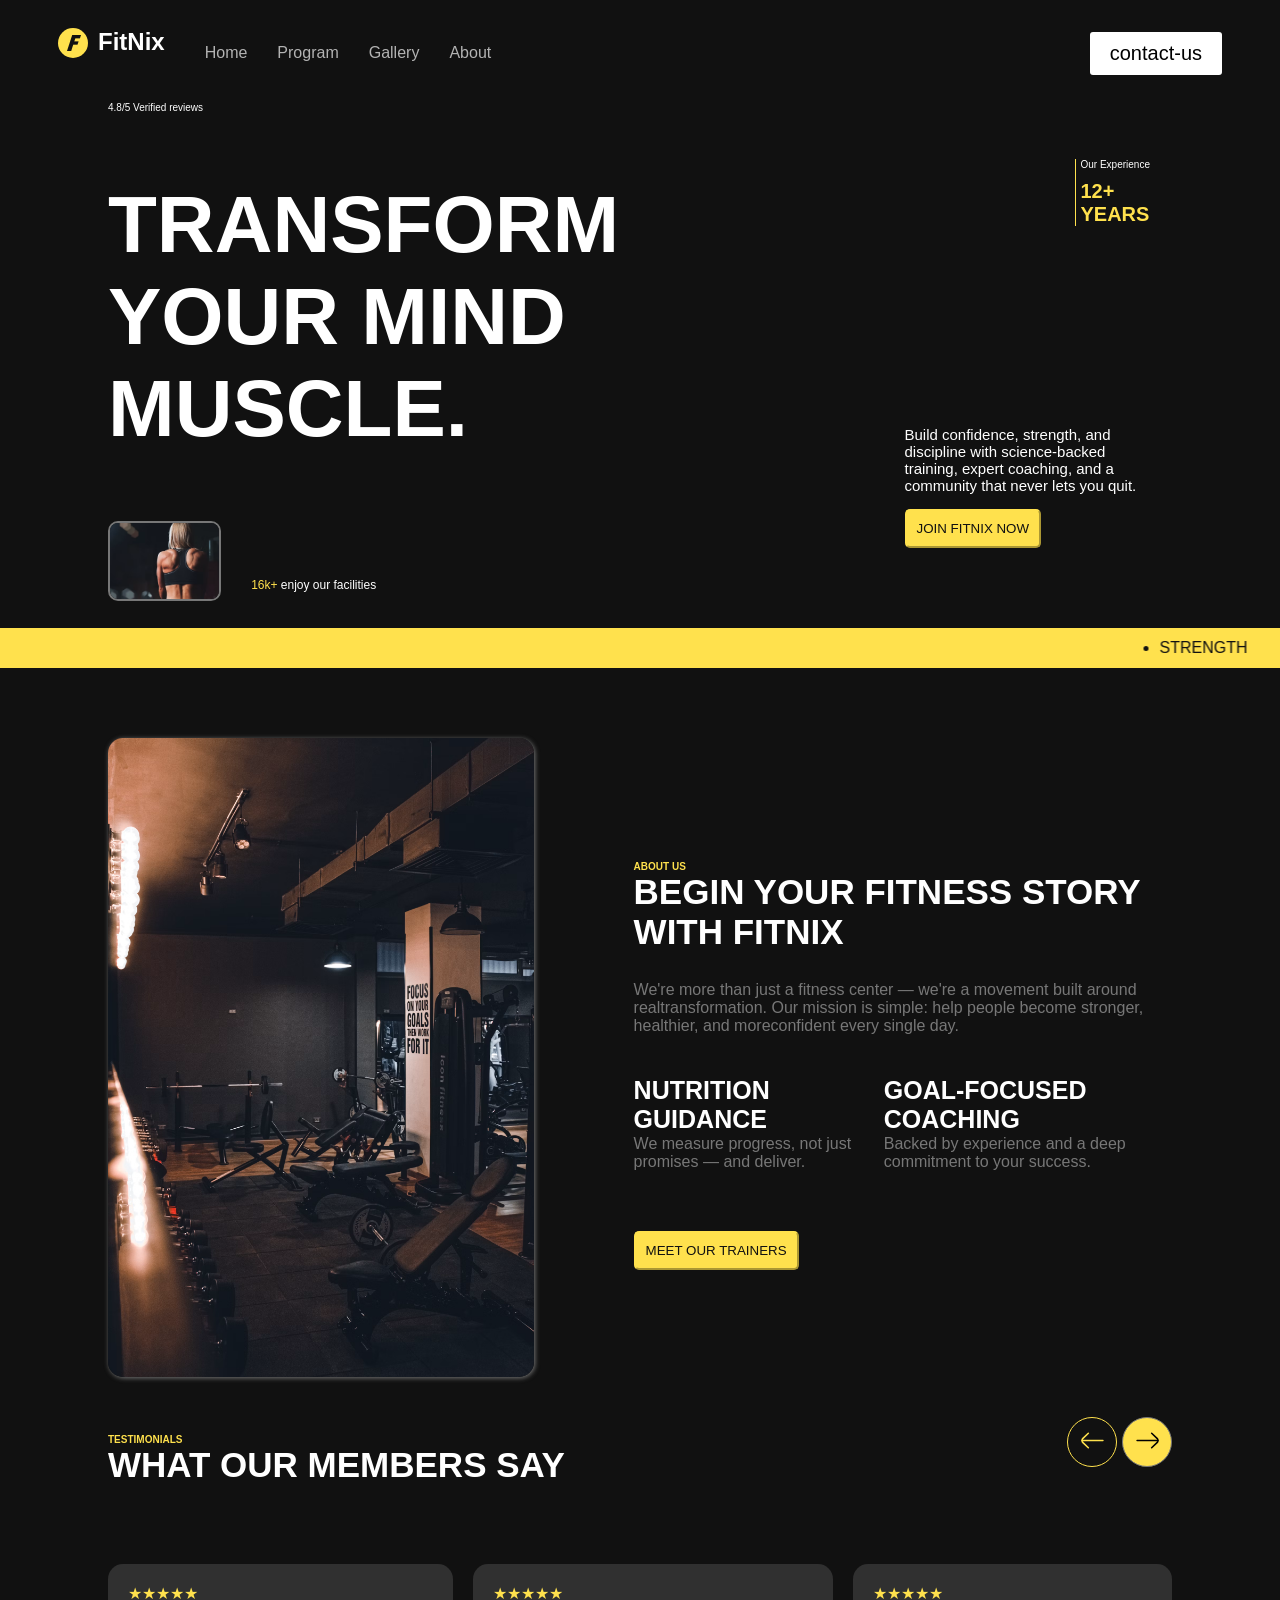
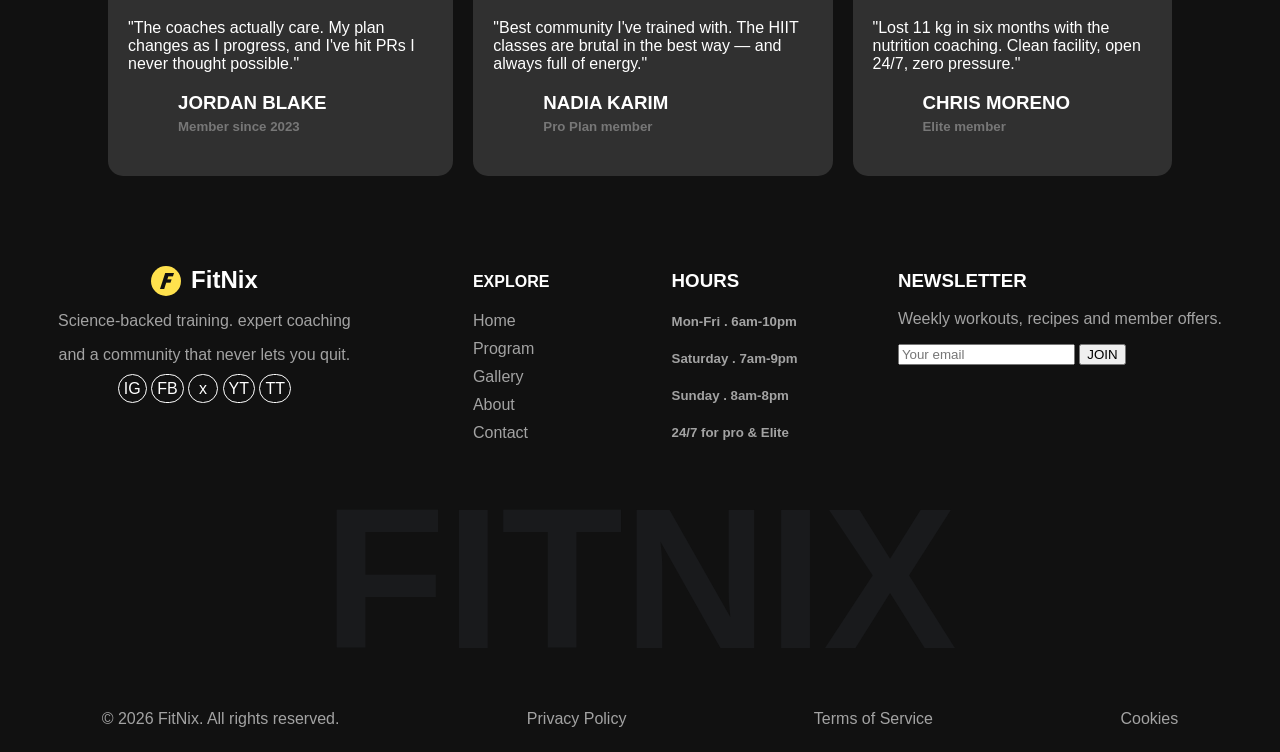
==== index.html @ e03286a1 "footer css" ====
<!DOCTYPE html>
<html lang="en">

<head>
    <meta charset="UTF-8">
    <meta name="viewport" content="width=device-width, initial-scale=1.0">
    <title>Document</title>
    <link rel="stylesheet" href="style.css">
</head>

<body>
    <header class="Header">
        <div class="Menulogo">
            <div class="logo-div">
                <a href="/" class="logo">
                    <img src="logo_FitNix.png" id="Menu-icone" style="width:30px;height:30px;">
                    FitNix</a>
            </div>
            <ul class="Menu">
                <li><a href="/">Home</a></li>
                <li><a href="/programmes.html">Program</a></li>
                <li><a href="/gallerie.html">Gallery</a></li>
                <li><a href="/about.html">About</a></li>
            </ul>
        </div>
        <details>
            <summary>
                <img src="Images/menu-icon.svg" alt="Menu" class="menu-icon">
            </summary>
            <ul class="Menu2">
                <li><a href="/">Home</a></li>
                <li><a href="/programmes.html">Program</a></li>
                <li><a href="/gallerie.html">Gallery</a></li>
                <li><a href="/about.html">About</a></li>
            </ul>

        </details>
        <button class="contact-button">contact-us</button>
    </header>

    <main>
        <section class="Accueil">
            <div class="title_div">
                <p class="rating">​4.8/5 Verified reviews</p>
                <span class="BigTitle">
                    <h1>TRANSFORM YOUR MIND MUSCLE.</h1>
                </span>

                <div class="image-hero">
                    <img src="/Images/photo-1434682881908-b43d0467b798.avif" alt="">
                    <p class="16k"><span>16k+</span> enjoy our facilities</p>
                </div>
            </div>
            <div class="paragraph-div">
                <div class="experiance">
                    <p>Our Experience</p>
                    <h3>12+ YEARS</h3>
                </div>
                <div class="join">

                    <p>Build confidence, strength, and discipline with science-backed training, expert coaching, and
                        a
                        community that never lets you quit.
                    </p>
                    <div class="btn-join">
                        <button>JOIN FITNIX NOW</button>
                    </div>
                </div>
            </div>
        </section>
        <section class="lignejaune">
            <div class="line">
                <marquee direction="left" scrollamount="10">
                    <ul>
                        <li><span>STRENGTH</span></li>
                        <li><span>CARDIO</span></li>
                        <li><span>HIIT</span></li>
                        <li><span>BOXING</span></li>
                        <li><span>MOBILITY</span></li>
                        <li><span>NUTRITION</span></li>
                        <li><span>COACHING</span></li>
                        <li><span>COMMUNITY</span></li>
                        <li><span>STRENGTH</span></li>
                        <li><span>CARDIO</span></li>
                        <li><span>HIIT</span></li>
                        <li><span>BOXING</span></li>
                        <li><span>MOBILITY</span></li>
                        <li><span>NUTRITION</span></li>
                        <li><span>COACHING</span></li>
                        <li><span>COMMUNITY</span></li>
                    </ul>
                </marquee>
            </div>
        </section>
        <section class="adoutsection">
            <img src="Images/photo-1637430308606-86576d8fef3c (1).avif" alt="AdoutImg">
            <div class="part-description">
                <div class="adoutTitle">
                    <h5>ABOUT US</h5>
                    <h2>BEGIN YOUR FITNESS STORY WITH FITNIX</h2>
                    <p>We're more than just a fitness center — we're a movement built around realtransformation. Our
                        mission
                        is
                        simple: help people become stronger, healthier, and moreconfident every single day.</p>
                </div>
                <div class="adoutOption">
                    <div class="NUTRITION">
                        <h3>NUTRITION GUIDANCE</h3>
                        <p>We measure progress, not just promises — and deliver.</p>
                    </div>
                    <div class="GOAL-FOCUSED">
                        <h3>GOAL-FOCUSED COACHING</h3>
                        <p>Backed by experience and a deep commitment to your success.</p>
                    </div>
                </div>
                <div class="btn-description">
                    <button>MEET OUR TRAINERS</button>
                </div>
            </div>
        </section>
        <section class="testimonials">
            <div class="testimonialshead">
                <div class="tewt-testimonialshead">
                    <h5>TESTIMONIALS</h5>
                    <h2>WHAT OUR MEMBERS SAY</h2>
                </div>
                <div class="btn-testimonialshead">
                    <button class="left">
                        <svg width="64px" height="64px" viewBox="0 0 24 24" fill="none"
                            xmlns="http://www.w3.org/2000/svg" transform="rotate(0)matrix(-1, 0, 0, 1, 0, 0)"
                            stroke="#FFE14D">
                            <g id="SVGRepo_bgCarrier" stroke-width="0"></g>
                            <g id="SVGRepo_tracerCarrier" stroke-linecap="round" stroke-linejoin="round"></g>
                            <g id="SVGRepo_iconCarrier">
                                <path d="M2 12.0701H22" stroke="#FFE14D" stroke-width="1.5" stroke-linecap="round"
                                    stroke-linejoin="round"></path>
                                <path
                                    d="M16 5L21.16 10C21.4324 10.2571 21.6494 10.567 21.7977 10.9109C21.946 11.2548 22.0226 11.6255 22.0226 12C22.0226 12.3745 21.946 12.7452 21.7977 13.0891C21.6494 13.433 21.4324 13.7429 21.16 14L16 19"
                                    stroke="#FFE14D" stroke-width="1.5" stroke-linecap="round" stroke-linejoin="round">
                                </path>
                            </g>
                        </svg>
                    </button>
                    <button class="right">
                        <svg width="64px" height="64px" viewBox="0 0 24 24" fill="none"
                            xmlns="http://www.w3.org/2000/svg">
                            <g id="SVGRepo_bgCarrier" stroke-width="0"></g>
                            <g id="SVGRepo_tracerCarrier" stroke-linecap="round" stroke-linejoin="round"></g>
                            <g id="SVGRepo_iconCarrier">
                                <path d="M2 12.0701H22" stroke="#000000" stroke-width="1.5" stroke-linecap="round"
                                    stroke-linejoin="round"></path>
                                <path
                                    d="M16 5L21.16 10C21.4324 10.2571 21.6494 10.567 21.7977 10.9109C21.946 11.2548 22.0226 11.6255 22.0226 12C22.0226 12.3745 21.946 12.7452 21.7977 13.0891C21.6494 13.433 21.4324 13.7429 21.16 14L16 19"
                                    stroke="#000000" stroke-width="1.5" stroke-linecap="round" stroke-linejoin="round">
                                </path>
                            </g>
                        </svg>
                    </button>
                </div>
            </div>
            <div class="testimonial-grid">
                <div class="card">
                    <div>
                        <div class="stars">★★★★★</div>
                        <p>"The coaches actually care. My plan changes as I progress, and I've hit PRs I never thought
                            possible."</p>
                        <div class="who">
                            <h3>JORDAN BLAKE</h3>
                            <h5>Member since 2023</h5>
                        </div>
                    </div>
                </div>

                <div class="card">
                    <div>
                        <div class="stars">★★★★★</div>
                        <p>"Best community I've trained with. The HIIT classes are brutal in the best way — and always
                            full
                            of
                            energy."</p>
                        <div class="who">
                            <h3>NADIA KARIM</h3>
                            <h5>Pro Plan member</h5>
                        </div>
                    </div>
                </div>

                <div class="card">
                    <div>
                        <div class="stars">★★★★★</div>
                        <p>"Lost 11 kg in six months with the nutrition coaching. Clean facility, open 24/7, zero
                            pressure."
                        </p>
                        <div class="who">
                            <h3>CHRIS MORENO</h3>
                            <h5>Elite member</h5>
                        </div>
                    </div>
                </div>
            </div>
        </section>
    </main>
    <footer>
        <div class="footer1">
            <div class="logo-Réseau">
                <a href="/" class="logo">
                    <img src="logo_FitNix.png" id="Menu-icone" style="width:30px;height:30px;">
                    FitNix</a>
                <span>
                    <p>Science-backed training. expert coaching </p>
                    <p> and a community that never lets you quit.</p>


                </span>
                <div class="Réseau_social">
                    <a href="">IG</a>
                    <a href="">FB</a>
                    <a href="" class="x">x</a>
                    <a href="">YT</a>
                    <a href="">TT</a>
                </div>
            </div>
            <div class="EXPLORE">
                <nav aria-label="Navigation du pied de page">
                    <ul class="menu-pied">
                        <h4>EXPLORE</h4>
                        <li><a href="index.html"></a>Home</li>
                        <li><a href="programmes.html"></a>Program</li>
                        <li><a href="gallerie.html"></a>Gallery</li>
                        <li><a href="about.html"></a>About</li>
                        <li><a href="contact-us.html"></a>Contact</li>
                    </ul>
                </nav>
            </div>

            <div class="HOURS">
                <h3>HOURS</h3>
                <h5>Mon-Fri . 6am-10pm</h5>
                <h5>Saturday . 7am-9pm</h5>
                <h5>Sunday . 8am-8pm</h5>
                <h5>24/7 for pro & Elite</h5>
            </div>

            <div class="NEWSLETTER">
                <h3>NEWSLETTER</h3>
                <p>Weekly workouts, recipes and member offers.</p>
                <form action="POST">
                    <input type="email" class="email" name="email" placeholder="Your email">
                    <button class="JOIN">JOIN</button>
                </form>
            </div>
        </div>

        <div class="Foter_FITNIX">
            <h2>FITNIX</h2>
        </div>
        <div class="Bottom-Pied">
            <p>&copy; 2026 FitNix. All rights reserved.</p>
            <p>Privacy Policy</p>
            <p>Terms of Service</p>
            <p>Cookies</p>
        </div>
    </footer>

</body>

</html>
---- style.css ----
@font-face {
    font-family: 'Roboto';
    src: url('/fonts/Roboto-Regular.ttf') format('truetype');
    font-weight: 400;
    font-style: normal;
}

body {
    font-family: 'Roboto', sans-serif;
    background-color: #111111;
    color: white;
}
* {
    box-sizing: border-box;
}

img {
    max-width: 100%;
    display: block;
}

.section-gallery {
  padding: clamp(60px, 10vw, 130px) clamp(16px, 4vw, 24px);
  background-color:#111111 ;
}


.conteneur-gallery {
    max-width: 1200px;
    margin: 0 auto;
}

.section-gallery-titre {
    display: flex;
    flex-direction: column;
    align-items: center;
    text-align: center;
    margin-bottom: clamp(32px, 6vw, 56px);
}

.section-gallery-titre .tag {
    display: flex;
    justify-content: center;
    align-items: center;
    gap: 8px;
    margin-bottom: 14px;
    color: #FFE14D;
    font-size: 12px;
    font-weight: 600;
    letter-spacing: 0.18em;
}

.section-gallery-titre .tag::before {
    content: "";
    width: 22px;
    height: 2px;
    background-color: #FFE14D;
}

.section-gallery-titre h2 {
    font-family: "Bebas Neue", sans-serif;
    font-size: clamp(48px, 8vw, 76px);
    font-weight: 400;
    line-height: 1;
    letter-spacing: 0.5px;
    color: white;
    margin: 0;
}

.section-gallery-titre p {
    max-width: 520px;
    margin-top: 24px;
    color: #A3A3A3;
    font-size: clamp(14px, 2vw, 16px);
    line-height: 1.7;
    text-align: center;
}

.images-gallery {
    display: grid;
    grid-template-columns: 1fr 1fr 1fr;
    gap: 20px;
}
 
.gallery-item {
    position: relative;
    overflow: hidden;
    aspect-ratio: 4 / 3;
    background-color: #222222;
    outline: 2px solid transparent;
    outline-offset: -2px;
    transition: outline-color 0.3s ease;
    border-radius: 25px;
}
 
.gallery-item img {
    width: 100%;
    height: 100%;
    object-fit: cover;
    transition: transform 0.6s ease;
}
 
.gallery-item:hover {
    outline-color: #FFE14D;
}

.gallery-item:hover img {
    transform: scale(1.06);
}

/* ---------- Carousel ---------- */
.carouselle {
    margin-top: 40px;
    overflow-x: auto;      
    width: 100%;
}

.caroussel-Images {
    display: flex;
    gap: 20px;
    width: max-content;    
}
.caroussel-Images img {
    width: clamp(200px, 30vw, 300px);
    flex-shrink: 0;
}
.carouselle-texte {
    margin-top : clamp(48px, 8vw, 96px);
    text-align: center;
     
}

.carouselle-texte h3 {
    font-family: "Bebas Neue", sans-serif;
    font-size: clamp(28px, 4vw, 44px);
    font-weight: 400;
    line-height: 1.1;
    letter-spacing: 0.5px;
    color: white;
    margin: 0;
}

/* Tablet */
@media (max-width: 900px) {
    .images-gallery {
        grid-template-columns: repeat(2, 1fr);
        gap: 16px;
    }

    .gallery-item {
        border-radius: 20px;
    }
}

/* Mobile */
@media (max-width: 560px) {
    .images-gallery {
        grid-template-columns: 1fr;
        gap: 14px;
    }

    .gallery-item {
        border-radius: 16px;
    }

    .caroussel-Images {
        gap: 12px;
    }
}


/* header part  */
.Header {
  display: flex;
  justify-content: space-between;
  align-items: center;
  padding: 20px 50px;
  background-color: #111111;
  color: white;
  position:sticky;
  top: 0;
  left: 0;
  width: 100%;
  box-sizing: border-box;
  z-index: 1000;
}

.Menu {
  display: flex;
  list-style: none;
  gap: 30px;
}

.logo {
  display: flex;
  gap: 10px;
  font-weight: bold;
  font-size: 24px;
  text-decoration: none;
  color: white;
}

.Menulogo {
  display: inline-flex;
}

.Menu li a {
  color: #b3b3b3;
  font-size: 16px;
  text-decoration: none;
}

.Menu li a:hover {
  color: #ffffff;
}

.logo-div {
  display: flex;
  flex-direction: column;
  align-items: center;
}

.contact-button {
  color: #000;
  background-color: #ffffff;
  border: none;
  border-radius: 3px;
  font-size: 20px;
  padding: 10px 20px;
  font-weight: bold;
  font-family: "Bebas Neue", sans-serif;
  font-weight: 400;
  font-style: normal;
}

details {
  display: none;
  color: #000;
  background-color: #ffffff;
  text-align: center;
  padding: 10px;
  font-family: "Bebas Neue", sans-serif;
  position: absolute;
  right: 40px;
  top: 20px;

  text-decoration: none;
  border-radius: 3px;
}

.Menu2 li {
  list-style: none;
  text-decoration: none;
  text-align: center;
}

.Menu2 li a {
  color: #000;
  text-decoration: none;
}

details summary {
  display: flex;
  justify-content: center;
}

.menu-icon {
  width: 15px;
  height: 15px;
}

@media (max-width: 768px) {
  .contact-button {
    display: none;
  }

  .Header {
    padding: 20px 10px;
    justify-content: space-between;
  }

  .Menu {
    display: none;
  }

  details {
    display: block;

  }
}

.Menu2 {
  list-style: none;
  padding: 0;
  margin: 10px;
  display: flex;
  flex-direction: column;
  align-items: center;
  gap: 15px;
}
/* page programme */
/* section1 */

.programme-section1 {
    background-image: url(Images/p9.png);
    height: 700px;
    margin-bottom: 50px;
}

.programme-parent1 {
    display: flex;
    justify-content: center;
    gap: 10px;
    flex-direction: column;
}

.programme-title div {
    display: flex;
    align-items: center;
    gap: 5px;
}

.programme-title div p {
    width: 30px;
    height: 3px;
    background-color: #debd17;
    border-radius: 2px;
}

.programme-nos {
    color: #c0a313;
}

.programme-description {
    line-height: 1.5;
    font-weight: bold;
    font-size: 13px;
    color: #777777;
    margin-left: 170px;
}

.programme-description span {
    display: block;
}

.programme-title h2 {
    font-size: 60px;
    margin-left: 170px;
    margin-top: 120px;
    margin-bottom: 0px;
}

.programme-title h2 span {
    color: #eac50d;
}


.btn {
    border: 3px solid;
    background-color: #FFE14D;
    width: 350px;
    height: 60px;
    border-radius: 25px;
    font-weight: bold;
    text-align: center;
    margin-left: 170px;
    font-size: 20px;
}

/* title-programme */
.title-programme {
    display: flex;
    flex-direction: column;
    align-items: center;
    gap: 0px;
    margin-bottom: 30px;
}

.title-programme p {
    margin-top: 0px;
    color: #777777;
    padding-top: 0px;
    line-height: 0.5;
}

.title-programme div {
    width: 50px;
    height: 5px;
    background-color: #FFE14D;
    border-radius: 10px;
}

/* section_cart */
.programme-section2 {
    margin-left: 40px;
    margin-right: 40px;
    margin-top: 50px;
}

.programme-card-parent {
    display: grid;
    grid-template-columns: 1fr 1fr 1fr 1fr;
    gap: 20px;
}

img {
    width: 100%;
    ;
    height: 250px;
    border-radius: 20px;
}

.programme-card {
    border-radius: 20px;
    position: relative;
    width: 100%;
    height: 450px;
    border: 1px solid rgba(255, 215, 0, 0.35);
    box-shadow: #a7a28a 5px 5px 5px;
    /* background-color: #292D32; */
}

.programme-number {
    padding-top: 10 0px;
    position: absolute;
    top: 20px;
    left: 20px;
    color: #FFE14D;
}

.programme-info {
    padding: 20px;

}

.programme-info p {
    color: #777777;
}

.programme-details :first-child {
    margin-right: 30px;
}

/* 3eme partie */
.plan-heading p:first-child {
    width: 30px;
    height: 3px;
    background-color: #debd17;
    border-radius: 2px;
}

.plan-nos-title {
    display: flex;
    gap: 10px;
    color: #FFE14D;
    margin-top: 30px;

}

.plan-heading {
    display: flex;
    align-items: center;
    justify-content: center;
    flex-direction: column;
}

.plan-heading h2+p {
    margin-top: 0px;
    color: #777777;
}

.plan-toggle {
    border: 1px solid #777777;
    border-radius: 25px;
    padding: 20px;
    padding-left: 0px;
}

.plan-toggle .toggle-option-active {
    border-radius: 25px;
    border: 2px solid #0a0909;
    padding: 20px;
    background-color: #FFE14D;
    color: #111111;

}

/* formule */
.plan-card-parent {
    display: flex;
    justify-content: center;
    gap: 50px;
}

.plan-card {
    background-color: #191A1C;
    display: flex;
    align-items: start;
    flex-direction: column;
    padding: 5px 20px;
    border-radius: 25px;
    padding-top: 5px;

}

.plan-card h3 {
    font-size: 20px;
}

.plan-description {
    color: #777777;
    margin-top: 0px;
}

.plan-price .dolar {
    color: #FFE14D;
    position: absolute;
    top: 0px;
    left: 0px;
}

.plan-price {
    position: relative;
}

.plan-price .number {
    color: #FFE14D;
    font-size: 40px;
    margin-left: 10px;
}

.plan-features {
    color: #bfbfbf;
}

.btn-outline {
    display: block;
    border: 1px solid #777777;
    list-style: none;
    text-decoration: none;
    color: white;
    width: 80%;
    height: 30px;
    border-radius: 10px;
    text-align: center;
    padding-top: 6px;
}

hr {
    width: 100%;
}

.plan-card-parent {
    margin-top: 50px;
}

.tete-formule-pro {
    display: flex;
    gap: 40px;
}

.tete-formule-pro span {
    margin-top: 12px;
    border: 1px solid #777777;
    border-radius: 10px;
    color: #FFE14D;
    background-color: #0a0909;
    text-align: center;
    padding-top: 9px;
    width: 180px;
    margin-bottom: 10px;

}

.plan-card-pro {
    background-color: #FFE14D;
    padding: 5px 20px;
    border-radius: 25px;
    padding-top: 5px;
    color: #0a0909;
}

.plan-card-pro .plan-price span {
    color: black;
    font-weight: bold;
}

.plan-card-pro .plan-features li {
    color: black;
    font-weight: bold;
}

.plan-card-pro .plan-description {
    color: #111111;
}

.btn-dark {
    display: block;
    width: 90%;
    padding: 12px;
    margin: 20px 0px;
    border: 1px solid #777777;
    text-decoration: none;
    color: white;
    border-radius: 6px;
    text-align: center;
    background-color: #0a0909;
}

/* page accuiell :  */

/* section 1 : */

.Accueil {
    display: flex;
    align-items: center;
    justify-content: center;
    gap: 150px;
    height: 500px;
    padding: 0 100px;
}

.title_div {
    width: 200%;
}

.title_div p {
    color: white;
    font-size: 10px;
}

.title_div h1 {
    font-size: 80px;
    color: white;
}

.image-hero {
    display: flex;
    gap: 30px
}

.image-hero img {
    width: 17.5%;
    height: 80px;
    border-radius: 10px;
    border: #777777 solid 2px;
}

.image-hero p {
    padding-top: 45px;
    font-size: 12px;
}

.image-hero span {
    color: #FFE14D;
}

.experiance {
    margin-left: 170px;
    margin-bottom: 200px;
    padding-left: 5px;
    border-left: 1px solid #FFE14D;
}

.experiance p {
    color: white;
    font-size: 10px;
    margin-bottom: -10px;
}

.experiance h3 {
    color: #FFE14D;
    font-size: 20px;
}

.join {
    padding-right: 20px;
}

.join p {
    font-size: 15px;
    color: white;
}

.join button {
    padding: 10px;
    border-radius: 5px;
    border-color: #FFE14D;
    color: #111111;
    background-color: #FFE14D;
}

/* section 2 : */
.lignejaune {
    width: calc(100% + 40px);
    margin-left: -20px;
    height: 40px;
    background-color: #FFE14D;
    margin-top: 30px;
    margin-bottom: 30px;
}

.line {
    display: flex;
    justify-content: flex-start;
    align-items: center;
    height: 100%;
}

.line ul {
    display: flex;
    gap: 50px;
    color: #111111;
}

/* section 3 : */
.adoutsection {
    display: flex;
    padding: 40px 100px;
    gap: 50px;
}

.adoutsection img {
    width: 40%;
    height: auto;
    margin-right: 50px;
    border-radius: 15px;
    box-shadow: #777777 1px 1px 5px;
}

.part-description {
    display: flex;
    flex-direction: column;
    justify-content: center;
    align-items: center;
}

.adoutTitle h5 {
    font-size: x-small;
    color: #FFE14D;
    margin-bottom: 0;

}

.adoutTitle h2 {
    font-size: 35px;
    margin-top: 0px;
    color: white;
}

.adoutTitle p {
    color: #777777;
}

.adoutOption {
    display: flex;
    justify-self: flex-start;
}

.adoutOption h3 {
    color: white;
    font-size: 25px;
    margin-bottom: 0;
}

.adoutOption p {
    color: #777777;
    margin-top: 1px;
    margin-bottom: 60px;
}

.btn-description {
    display: flex;
    justify-self: start;
    width: 100%;
}

.btn-description button {
    padding: 10px;
    border-radius: 5px;
    border-color: #FFE14D;
    color: #111111;
    background-color: #FFE14D;
}

/* section 4 : */
.testimonials {
    padding: 0 100px;
    margin-bottom: 75px;
}

.testimonialshead {
    width: 100%;
    display: flex;
    margin-bottom: 50px;
}

.tewt-testimonialshead {
    width: 100%;
}

.tewt-testimonialshead h5 {
    font-size: x-small;
    color: #FFE14D;
    margin-bottom: 0;
}

.btn-testimonialshead {
    width: 100%;
    display: flex;
    justify-content: end;
    gap: 5px;
}

.tewt-testimonialshead h2 {
    font-size: 35px;
    margin-top: 0px;
    color: white;
}

.left,
.right {
    border-radius: 100%;
    width: 50px;
    height: 50px;
}

.left svg,
.right svg {
    width: 25px;
    height: 25px;
}

.left {
    background-color: #111111;
    border: #FFE14D solid 1px;
}

.left:hover {
    border: #FFE14D solid 3px;
}

.right {
    background-color: #FFE14D;
    border: #777777 solid 1px;
}

.right:hover {
    border: #777777 solid 3px;
}

.testimonial-grid {
    display: flex;
    gap: 20px;
}

.card {
    background-color: rgba(119, 119, 119, 0.3);
    padding: 20px;
    border-radius: 15px;
}

.stars {
    color: #FFE14D;
}

.card p {
    color: white;
}

.who {
    margin-left: 50px;
}

.who h3 {
    margin-bottom: 5px;
    color: white;
}

.who h5 {
    margin-top: 0;
    color: #777777;
}


@media (max-width: 768px) {
    .Accueil {
        display: inline;
        padding: 0 5px;
        margin-bottom: 20px;
    }

    .title_div {
        width: 100%;
    }

    .title_div h1 {
        font-size: 50px;
    }

    .experiance {
        margin-left: 0px;
        margin-bottom: 0px;
        padding-left: 8px;
        border-left: 1px solid #FFE14D;
    }

    .image-hero {
        display: block;
        gap: 0px
    }

    .image-hero img {
        width: 80%;
        height: 60%;
        align-items: center;
        display: block;
        margin: 0 auto;
    }

    .image-hero p {
        padding-top: 10px;
        font-size: 12px;
        color: #777777;
    }

    .join p {
        color: #777777;
    }

    .btn-join {
        margin-top: 50px;
        display: flex;
        justify-content: center;
        align-items: center;
    }

    /* ligne jaune disparu */

    /* section 3 : */

    .adoutsection {
        margin-top: 20px;
        margin-bottom: 20px;
        display: inline;
        gap: 0;
    }

    .adoutsection img {
        display: none;
    }

    .adoutOption {
        display: flex;
        flex-direction: column;
        justify-content: center;
        align-items: center;
    }

    .adoutOption p {
        margin-bottom: 5px;
    }

    .btn-description {
        display: flex;
        justify-content: center;
        width: 100%;
        margin: 30px 0;
    }

    /* section 4 : */
    .testimonials {
        margin: 0;
        padding: 0;
    }

    .tewt-testimonialshead {
        width: 100%;
    }

    .btn-testimonialshead {
        display: none;
    }

    .testimonial-grid {
        flex-direction: column;
        margin-bottom: 30px;
    }
}
.Foter {
    display: flex;
    flex-wrap: wrap;
}
.Réseau_social *{
    color: #ffffff;
    text-decoration: none;
    padding: 5px;
    border-radius: 20px;
    border-color: #222222;
    border: 1px solid;
}
.Réseau_social .x {
    padding-inline: 10px;
}
.logo-Réseau {
    display: flex;
    flex-wrap: wrap;
    flex-direction: column;
    align-items: center;
}
.logo-Réseau {
    text-align: center;
        margin-top: 15px;

}
footer{
    display: block;
}
.footer1 *{
    text-decoration: none;
    list-style: none;
}
.footer1{
display: flex;
flex-wrap: wrap;
justify-items: center;
justify-content: space-around;
}
.Foter_FITNIX {
    text-align: center;
    color: #191A1C;
}
.Foter_FITNIX h2 {
    font-size: 200px;
    margin: 0;
}
.Bottom-Pied{
    display: flex;
    flex-direction: row;
    justify-content: space-around;

}
.menu-pied {
    padding: 0px;


}
.menu-pied {

margin: 22px;    
}

.menu-pied li  {
    margin-top: 10px;
}

footer p , .menu-pied li,.HOURS  h5 {
    color: #A3A3A3;
}
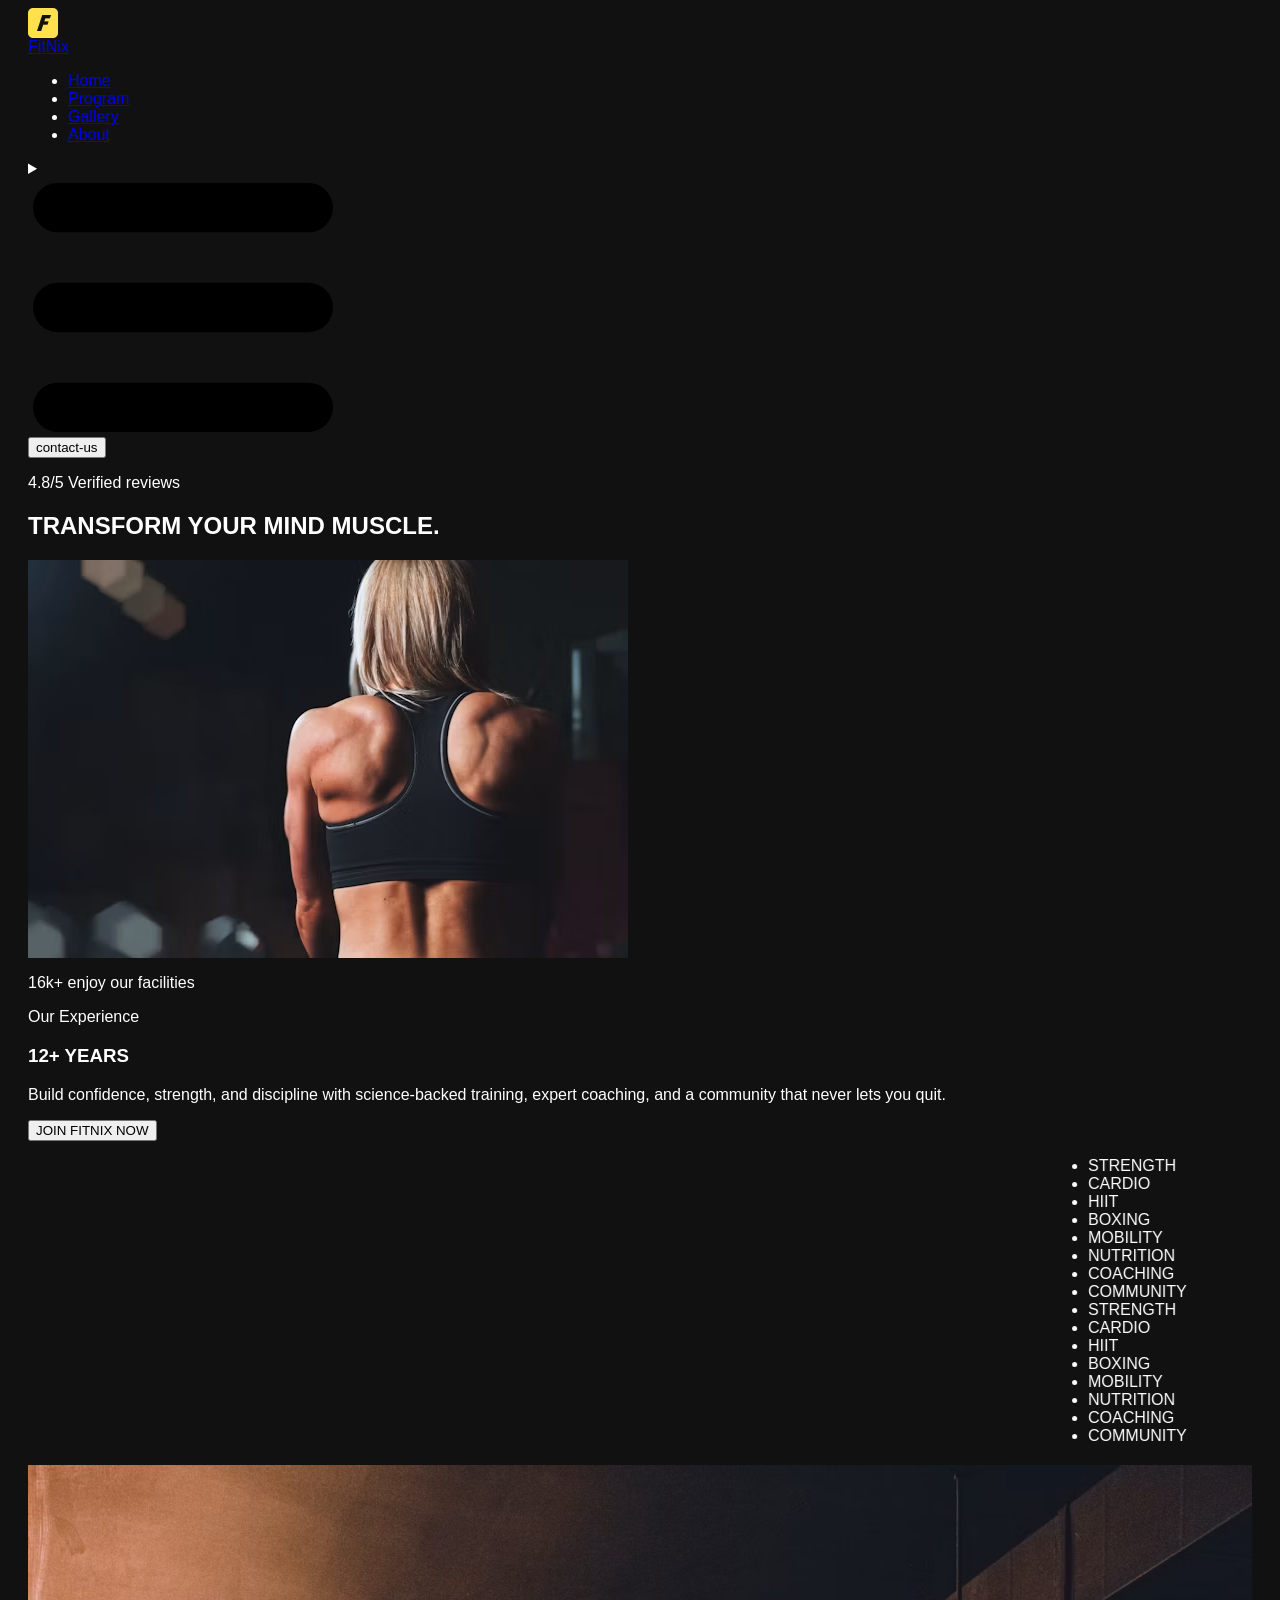
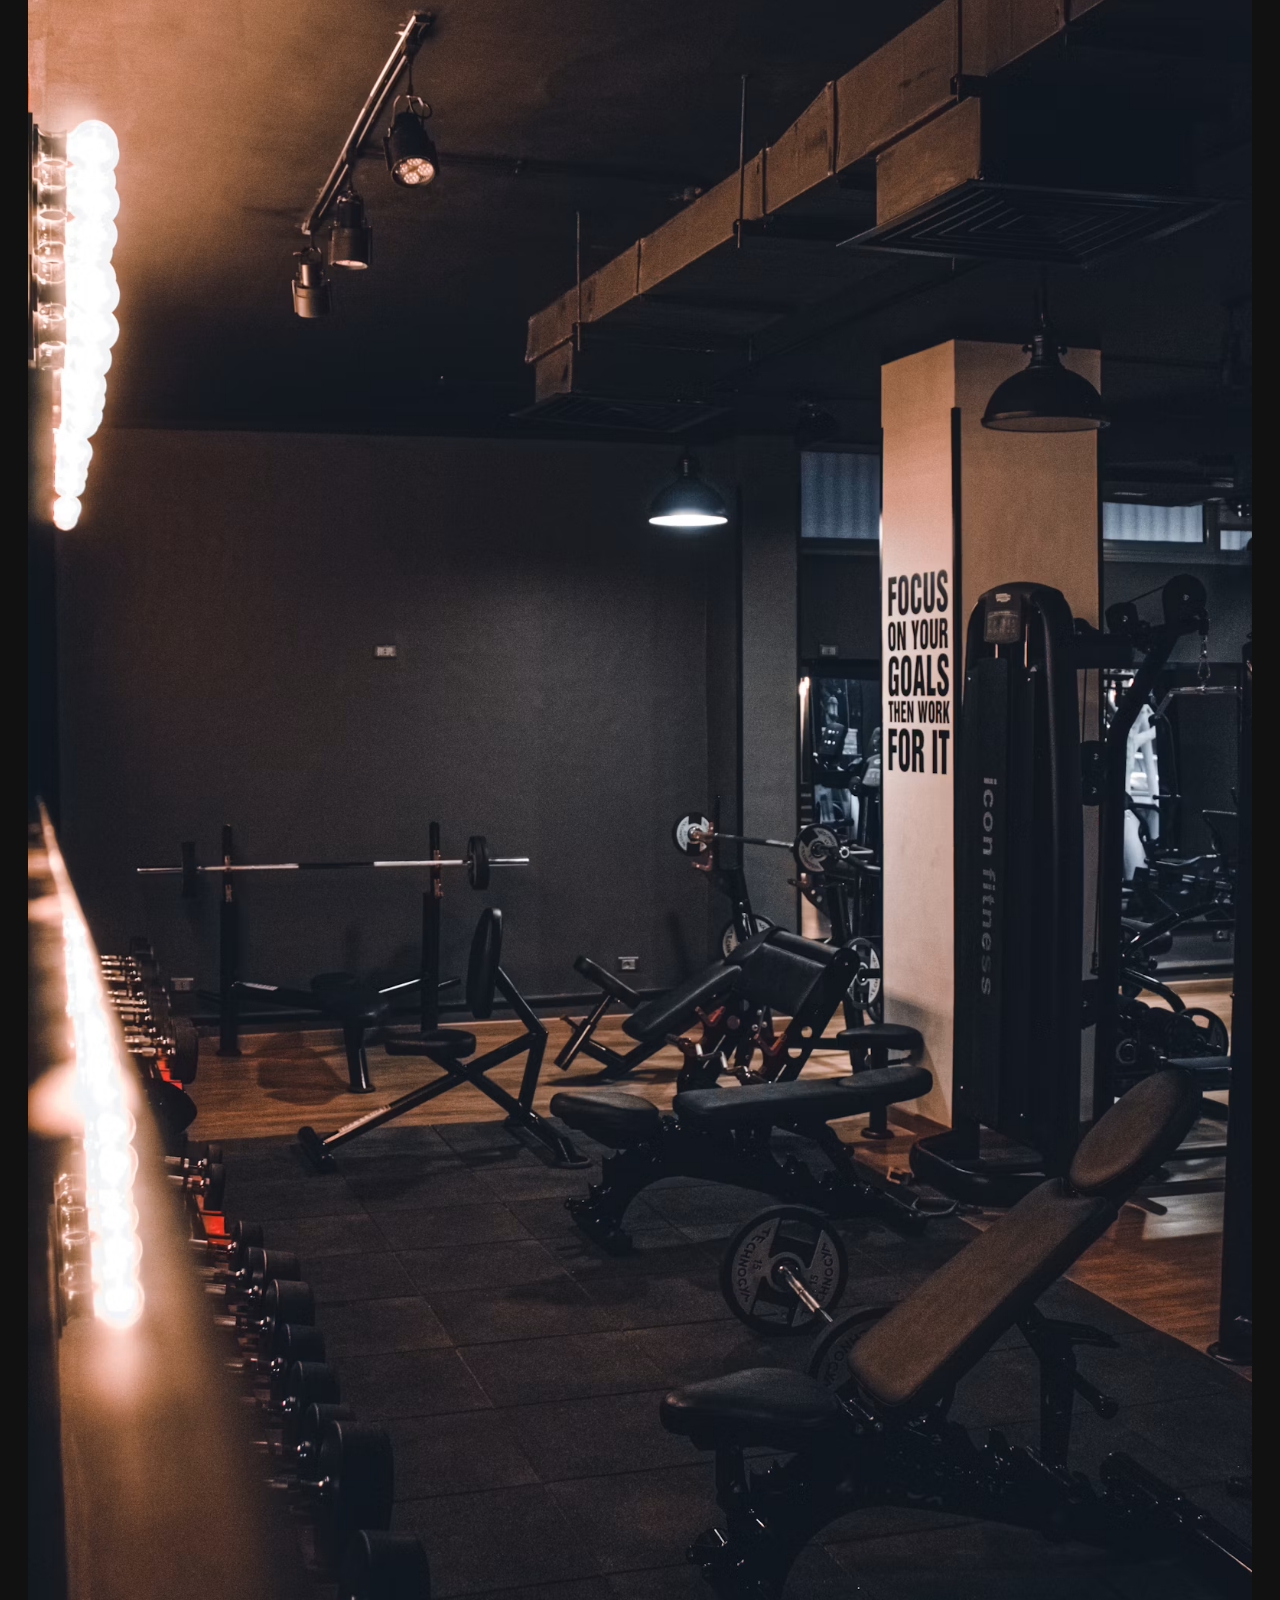
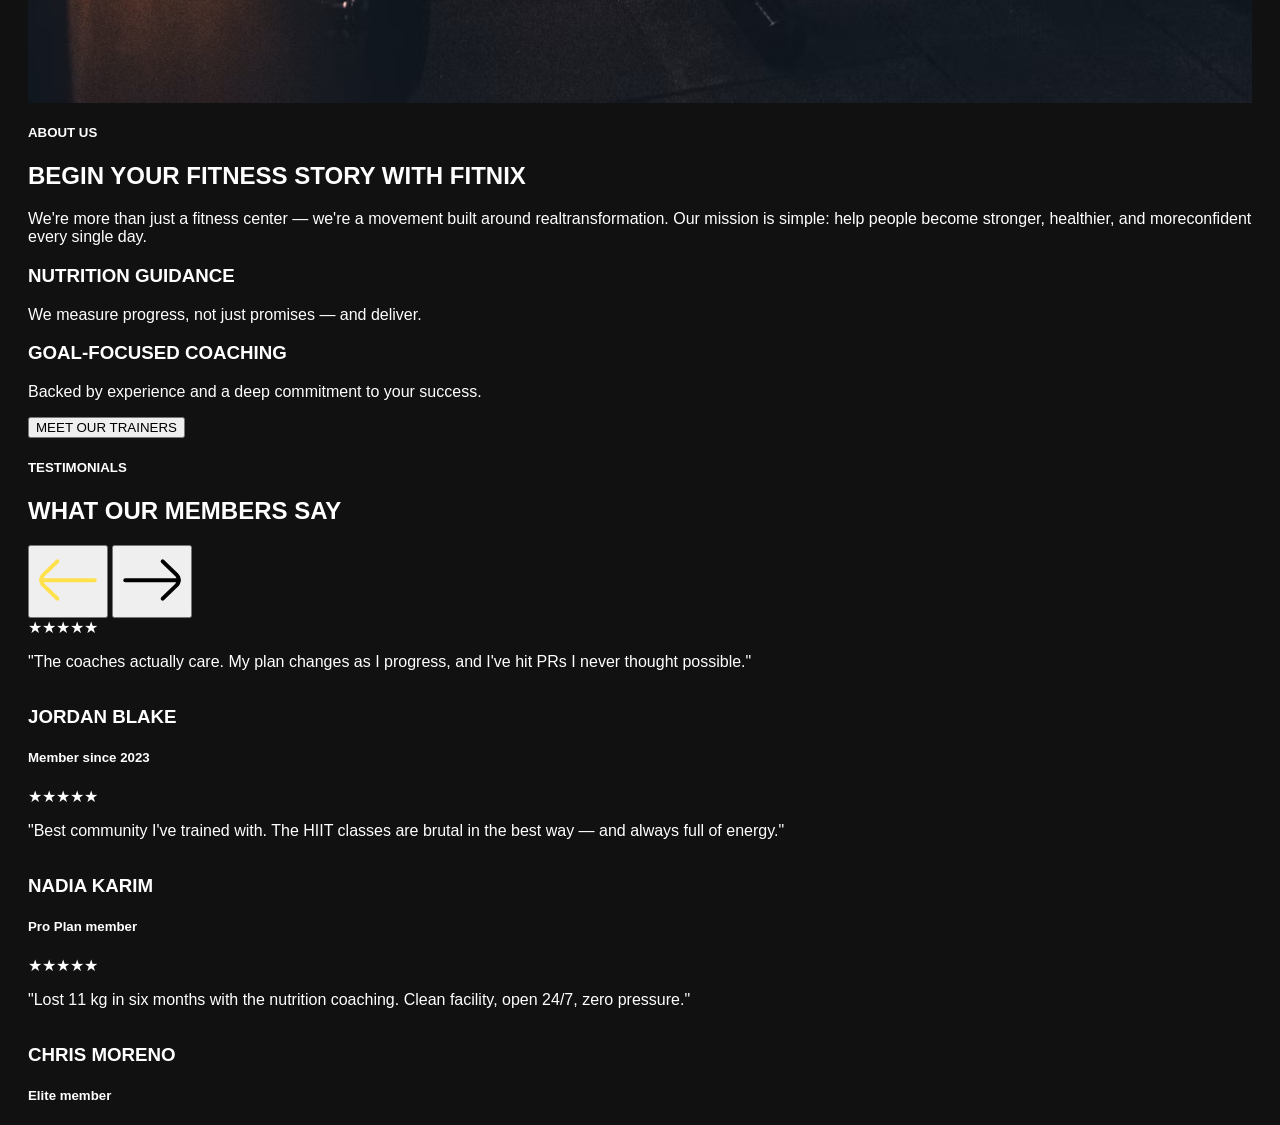
==== commit 45b63341: "Merge branch 'main' into oubrik" ====
--- a/index.html
+++ b/index.html
@@ -165,8 +165,13 @@
                         <p>"The coaches actually care. My plan changes as I progress, and I've hit PRs I never thought
                             possible."</p>
                         <div class="who">
+                            <div class="img-class">
+                                <img src="https://i.pinimg.com/1200x/3f/3c/f8/3f3cf824ceb39fa5dbd00aa986e25f54.jpg" alt="">
+                            </div>
+                            <div>
                             <h3>JORDAN BLAKE</h3>
                             <h5>Member since 2023</h5>
+                            </div>
                         </div>
                     </div>
                 </div>
@@ -179,8 +184,13 @@
                             of
                             energy."</p>
                         <div class="who">
+                            <div class="img-class">
+                                <img src="https://i.pinimg.com/1200x/3f/3c/f8/3f3cf824ceb39fa5dbd00aa986e25f54.jpg" alt="">
+                            </div>
+                            <div >
                             <h3>NADIA KARIM</h3>
                             <h5>Pro Plan member</h5>
+                            </div>
                         </div>
                     </div>
                 </div>
@@ -192,65 +202,129 @@
                             pressure."
                         </p>
                         <div class="who">
+                            <div class="img-class">
+                                <img src="https://i.pinimg.com/1200x/3f/3c/f8/3f3cf824ceb39fa5dbd00aa986e25f54.jpg" alt="">
+                            </div>
+                            <div>
+                                <div>
                             <h3>CHRIS MORENO</h3>
                             <h5>Elite member</h5>
+                            </div>
+                            </div>
                         </div>
                     </div>
                 </div>
             </div>
         </section>
     </main>
-    <footer>
-        <div class="footer1">
-            <div class="logo-Réseau">
-                <a href="/" class="logo">
-                    <img src="logo_FitNix.png" id="Menu-icone" style="width:30px;height:30px;">
-                    FitNix</a>
-                <span>
-                    <p>Science-backed training. expert coaching </p>
-                    <p> and a community that never lets you quit.</p>
-
-
-                </span>
-                <div class="Réseau_social">
-                    <a href="">IG</a>
-                    <a href="">FB</a>
-                    <a href="" class="x">x</a>
-                    <a href="">YT</a>
-                    <a href="">TT</a>
-                </div>
-            </div>
-            <div class="EXPLORE">
-                <nav aria-label="Navigation du pied de page">
-                    <ul class="menu-pied">
-                        <h4>EXPLORE</h4>
-                        <li><a href="index.html"></a>Home</li>
-                        <li><a href="programmes.html"></a>Program</li>
-                        <li><a href="gallerie.html"></a>Gallery</li>
-                        <li><a href="about.html"></a>About</li>
-                        <li><a href="contact-us.html"></a>Contact</li>
-                    </ul>
-                </nav>
-            </div>
-
-            <div class="HOURS">
-                <h3>HOURS</h3>
-                <h5>Mon-Fri . 6am-10pm</h5>
-                <h5>Saturday . 7am-9pm</h5>
-                <h5>Sunday . 8am-8pm</h5>
-                <h5>24/7 for pro & Elite</h5>
-            </div>
-
-            <div class="NEWSLETTER">
-                <h3>NEWSLETTER</h3>
-                <p>Weekly workouts, recipes and member offers.</p>
-                <form action="POST">
-                    <input type="email" class="email" name="email" placeholder="Your email">
-                    <button class="JOIN">JOIN</button>
-                </form>
-            </div>
+    <!-- <footer class="pied-de-page">
+        <div class="Foter">
+            <div>
+                <div class="logo-div">
+                    <a href="#" class="logo logo-footer">
+                        <img src="/FITNIX/logo_FitNix.png" alt="Menu" class="Menu-icone" id="Menu-icone"
+                            style="width:30px;height:30px;">
+                        FitNix</a>
+                    <p>Science-backed training. expert coaching and a community that never lets you quit.</p>
+                    <svg fill="#000000" height="200px" width="200px" version="1.1" id="Layer_1"
+                        xmlns="http://www.w3.org/2000/svg" xmlns:xlink="http://www.w3.org/1999/xlink"
+                        viewBox="-143 145 512 512" xml:space="preserve">
+                        <g id="SVGRepo_bgCarrier" stroke-width="0"></g>
+                        <g id="SVGRepo_tracerCarrier" stroke-linecap="round" stroke-linejoin="round"></g>
+                        <g id="SVGRepo_iconCarrier">
+                            <path
+                                d="M113,145c-141.4,0-256,114.6-256,256s114.6,256,256,256s256-114.6,256-256S254.4,145,113,145z M169.5,357.6l-2.9,38.3h-39.3 v133H77.7v-133H51.2v-38.3h26.5v-25.7c0-11.3,0.3-28.8,8.5-39.7c8.7-11.5,20.6-19.3,41.1-19.3c33.4,0,47.4,4.8,47.4,4.8l-6.6,39.2 c0,0-11-3.2-21.3-3.2c-10.3,0-19.5,3.7-19.5,14v29.9H169.5z">
+                            </path>
+                        </g>
+                    </svg>
+                    <svg fill="#000000" height="200px" width="200px" version="1.1" id="Layer_1"
+                        xmlns="http://www.w3.org/2000/svg" xmlns:xlink="http://www.w3.org/1999/xlink"
+                        viewBox="-143 145 512 512" xml:space="preserve">
+                        <g id="SVGRepo_bgCarrier" stroke-width="0"></g>
+                        <g id="SVGRepo_tracerCarrier" stroke-linecap="round" stroke-linejoin="round"></g>
+                        <g id="SVGRepo_iconCarrier">
+                            <g>
+                                <path
+                                    d="M113,446c24.8,0,45.1-20.2,45.1-45.1c0-9.8-3.2-18.9-8.5-26.3c-8.2-11.3-21.5-18.8-36.5-18.8s-28.3,7.4-36.5,18.8 c-5.3,7.4-8.5,16.5-8.5,26.3C68,425.8,88.2,446,113,446z">
+                                </path>
+                                <polygon points="211.4,345.9 211.4,308.1 211.4,302.5 205.8,302.5 168,302.6 168.2,346 ">
+                                </polygon>
+                                <path
+                                    d="M183,401c0,38.6-31.4,70-70,70c-38.6,0-70-31.4-70-70c0-9.3,1.9-18.2,5.2-26.3H10v104.8C10,493,21,504,34.5,504h157 c13.5,0,24.5-11,24.5-24.5V374.7h-38.2C181.2,382.8,183,391.7,183,401z">
+                                </path>
+                                <path
+                                    d="M113,145c-141.4,0-256,114.6-256,256s114.6,256,256,256s256-114.6,256-256S254.4,145,113,145z M241,374.7v104.8 c0,27.3-22.2,49.5-49.5,49.5h-157C7.2,529-15,506.8-15,479.5V374.7v-52.3c0-27.3,22.2-49.5,49.5-49.5h157 c27.3,0,49.5,22.2,49.5,49.5V374.7z">
+                                </path>
+                            </g>
+                        </g>
+                    </svg>
+                    <svg viewBox="0 -3 20 20" version="1.1" xmlns="http://www.w3.org/2000/svg"
+                        xmlns:xlink="http://www.w3.org/1999/xlink" fill="#000000">
+                        <g id="SVGRepo_bgCarrier" stroke-width="0"></g>
+                        <g id="SVGRepo_tracerCarrier" stroke-linecap="round" stroke-linejoin="round"></g>
+                        <g id="SVGRepo_iconCarrier">
+                            <title>youtube [#168]</title>
+                            <desc>Created with Sketch.</desc>
+                            <defs> </defs>
+                            <g id="Page-1" stroke="none" stroke-width="1" fill="none" fill-rule="evenodd">
+                                <g id="Dribbble-Light-Preview" transform="translate(-300.000000, -7442.000000)"
+                                    fill="#000000">
+                                    <g id="icons" transform="translate(56.000000, 160.000000)">
+                                        <path
+                                            d="M251.988432,7291.58588 L251.988432,7285.97425 C253.980638,7286.91168 255.523602,7287.8172 257.348463,7288.79353 C255.843351,7289.62824 253.980638,7290.56468 251.988432,7291.58588 M263.090998,7283.18289 C262.747343,7282.73013 262.161634,7282.37809 261.538073,7282.26141 C259.705243,7281.91336 248.270974,7281.91237 246.439141,7282.26141 C245.939097,7282.35515 245.493839,7282.58153 245.111335,7282.93357 C243.49964,7284.42947 244.004664,7292.45151 244.393145,7293.75096 C244.556505,7294.31342 244.767679,7294.71931 245.033639,7294.98558 C245.376298,7295.33761 245.845463,7295.57995 246.384355,7295.68865 C247.893451,7296.0008 255.668037,7296.17532 261.506198,7295.73552 C262.044094,7295.64178 262.520231,7295.39147 262.895762,7295.02447 C264.385932,7293.53455 264.28433,7285.06174 263.090998,7283.18289"
+                                            id="youtube-[#168]"> </path>
+                                    </g>
+                                </g>
+                            </g>
+                        </g>
+                    </svg>
+                    <svg fill="#000000" height="200px" width="200px" version="1.1" id="Layer_1"
+                        xmlns="http://www.w3.org/2000/svg" xmlns:xlink="http://www.w3.org/1999/xlink"
+                        viewBox="-143 145 512 512" xml:space="preserve">
+                        <g id="SVGRepo_bgCarrier" stroke-width="0"></g>
+                        <g id="SVGRepo_tracerCarrier" stroke-linecap="round" stroke-linejoin="round"></g>
+                        <g id="SVGRepo_iconCarrier">
+                            <path
+                                d="M113,145c-141.4,0-256,114.6-256,256s114.6,256,256,256s256-114.6,256-256S254.4,145,113,145z M215.2,361.2 c0.1,2.2,0.1,4.5,0.1,6.8c0,69.5-52.9,149.7-149.7,149.7c-29.7,0-57.4-8.7-80.6-23.6c4.1,0.5,8.3,0.7,12.6,0.7 c24.6,0,47.3-8.4,65.3-22.5c-23-0.4-42.5-15.6-49.1-36.5c3.2,0.6,6.5,0.9,9.9,0.9c4.8,0,9.5-0.6,13.9-1.9 C13.5,430-4.6,408.7-4.6,383.2v-0.6c7.1,3.9,15.2,6.3,23.8,6.6c-14.1-9.4-23.4-25.6-23.4-43.8c0-9.6,2.6-18.7,7.1-26.5 c26,31.9,64.7,52.8,108.4,55c-0.9-3.8-1.4-7.8-1.4-12c0-29,23.6-52.6,52.6-52.6c15.1,0,28.8,6.4,38.4,16.6 c12-2.4,23.2-6.7,33.4-12.8c-3.9,12.3-12.3,22.6-23.1,29.1c10.6-1.3,20.8-4.1,30.2-8.3C234.4,344.5,225.5,353.7,215.2,361.2z">
+                            </path>
+                        </g>
+                    </svg>
+                </div>
+            </div>
+            <div>
+                <div class="EXPLORE">
+                    <nav aria-label="Navigation du pied de page">
+                        <ul class="menu menu-pied">
+                            <h4>EXPLORE</h4>
+                            <li><a href=""></a>Home</li>
+                            <li><a href=""> </a>Program</li>
+                            <li><a href=""></a>Gallery</li>
+                            <li><a href=""></a>About</li>
+                            <li><a href=""></a>Contact</li>
+                        </ul>
+                    </nav>
+                </div>
+
+                <div class="HOURS">
+                    <h3>HOURS</h3>
+                    <h5>Mon-Fri . 6am-10pm</h5>
+                    <h5>Saturday . 7am-9pm</h5>
+                    <h5>Sunday . 8am-8pm</h5>
+                    <h5>24/7 for pro & Elite</h5>
+                </div>
+
+                <div class="NEWSLETTER">
+                    <h3>NEWSLETTER</h3>
+                    <p>Weekly workouts, recipes and member offers.</p>
+                    <form action="POST">
+                        <input type="email" class="email" name="email" placeholder="Your email">
+                        <button class="JOIN">JOIN</button>
+                    </form>
+                </div>
+
+            </div>
+
         </div>
-
         <div class="Foter_FITNIX">
             <h2>FITNIX</h2>
         </div>
@@ -260,8 +334,7 @@
             <p>Terms of Service</p>
             <p>Cookies</p>
         </div>
-    </footer>
-
+    </footer> -->
 </body>
 
 </html>
--- a/style.css
+++ b/style.css
@@ -9,7 +9,9 @@
     font-family: 'Roboto', sans-serif;
     background-color: #111111;
     color: white;
-}
+    padding: 0 20px;
+}
+
 * {
     box-sizing: border-box;
 }
@@ -19,285 +21,111 @@
     display: block;
 }
 
-.section-gallery {
-  padding: clamp(60px, 10vw, 130px) clamp(16px, 4vw, 24px);
-  background-color:#111111 ;
-}
-
-
-.conteneur-gallery {
-    max-width: 1200px;
-    margin: 0 auto;
-}
-
-.section-gallery-titre {
+.programme-section1{
+  background-image: url(Images/p9.png);
+  height: 700px;
+  margin-bottom: 50px;
+     
+
+.Menulogo {
+    display: inline-flex;
+}
+
+.Menu li a {
+    color: #b3b3b3;
+    font-size: 16px;
+    text-decoration: none;
+}
+
+.Menu li a:hover {
+    color: #ffffff;
+}
+
+.logo-div {
     display: flex;
     flex-direction: column;
     align-items: center;
+}
+
+.contact-button {
+    color: #000;
+    background-color: #ffffff;
+    border: none;
+    border-radius: 3px;
+    font-size: 20px;
+    padding: 10px 20px;
+    font-weight: bold;
+    font-family: "Bebas Neue", sans-serif;
+    font-weight: 400;
+    font-style: normal;
+}
+
+details {
+    display: none;
+    color: #000;
+    background-color: #ffffff;
     text-align: center;
-    margin-bottom: clamp(32px, 6vw, 56px);
-}
-
-.section-gallery-titre .tag {
+    padding: 10px;
+    font-family: "Bebas Neue", sans-serif;
+    position: absolute;
+    right: 40px;
+    top: 20px;
+
+    text-decoration: none;
+    border-radius: 3px;
+}
+
+.Menu2 li {
+    list-style: none;
+    text-decoration: none;
+    text-align: center;
+}
+
+.Menu2 li a {
+    color: #000;
+    text-decoration: none;
+}
+
+details summary {
     display: flex;
     justify-content: center;
+}
+
+.menu-icon {
+    width: 15px;
+    height: 15px;
+}
+
+@media (max-width: 768px) {
+    .contact-button {
+        display: none;
+    }
+
+    .Header {
+        padding: 20px 10px;
+        justify-content: space-between;
+    }
+
+    .Menu {
+        display: none;
+    }
+
+    details {
+        display: block;
+
+    }
+}
+
+.Menu2 {
+    list-style: none;
+    padding: 0;
+    margin: 10px;
+    display: flex;
+    flex-direction: column;
     align-items: center;
-    gap: 8px;
-    margin-bottom: 14px;
-    color: #FFE14D;
-    font-size: 12px;
-    font-weight: 600;
-    letter-spacing: 0.18em;
-}
-
-.section-gallery-titre .tag::before {
-    content: "";
-    width: 22px;
-    height: 2px;
-    background-color: #FFE14D;
-}
-
-.section-gallery-titre h2 {
-    font-family: "Bebas Neue", sans-serif;
-    font-size: clamp(48px, 8vw, 76px);
-    font-weight: 400;
-    line-height: 1;
-    letter-spacing: 0.5px;
-    color: white;
-    margin: 0;
-}
-
-.section-gallery-titre p {
-    max-width: 520px;
-    margin-top: 24px;
-    color: #A3A3A3;
-    font-size: clamp(14px, 2vw, 16px);
-    line-height: 1.7;
-    text-align: center;
-}
-
-.images-gallery {
-    display: grid;
-    grid-template-columns: 1fr 1fr 1fr;
-    gap: 20px;
-}
- 
-.gallery-item {
-    position: relative;
-    overflow: hidden;
-    aspect-ratio: 4 / 3;
-    background-color: #222222;
-    outline: 2px solid transparent;
-    outline-offset: -2px;
-    transition: outline-color 0.3s ease;
-    border-radius: 25px;
-}
- 
-.gallery-item img {
-    width: 100%;
-    height: 100%;
-    object-fit: cover;
-    transition: transform 0.6s ease;
-}
- 
-.gallery-item:hover {
-    outline-color: #FFE14D;
-}
-
-.gallery-item:hover img {
-    transform: scale(1.06);
-}
-
-/* ---------- Carousel ---------- */
-.carouselle {
-    margin-top: 40px;
-    overflow-x: auto;      
-    width: 100%;
-}
-
-.caroussel-Images {
-    display: flex;
-    gap: 20px;
-    width: max-content;    
-}
-.caroussel-Images img {
-    width: clamp(200px, 30vw, 300px);
-    flex-shrink: 0;
-}
-.carouselle-texte {
-    margin-top : clamp(48px, 8vw, 96px);
-    text-align: center;
-     
-}
-
-.carouselle-texte h3 {
-    font-family: "Bebas Neue", sans-serif;
-    font-size: clamp(28px, 4vw, 44px);
-    font-weight: 400;
-    line-height: 1.1;
-    letter-spacing: 0.5px;
-    color: white;
-    margin: 0;
-}
-
-/* Tablet */
-@media (max-width: 900px) {
-    .images-gallery {
-        grid-template-columns: repeat(2, 1fr);
-        gap: 16px;
-    }
-
-    .gallery-item {
-        border-radius: 20px;
-    }
-}
-
-/* Mobile */
-@media (max-width: 560px) {
-    .images-gallery {
-        grid-template-columns: 1fr;
-        gap: 14px;
-    }
-
-    .gallery-item {
-        border-radius: 16px;
-    }
-
-    .caroussel-Images {
-        gap: 12px;
-    }
-}
-
-
-/* header part  */
-.Header {
-  display: flex;
-  justify-content: space-between;
-  align-items: center;
-  padding: 20px 50px;
-  background-color: #111111;
-  color: white;
-  position:sticky;
-  top: 0;
-  left: 0;
-  width: 100%;
-  box-sizing: border-box;
-  z-index: 1000;
-}
-
-.Menu {
-  display: flex;
-  list-style: none;
-  gap: 30px;
-}
-
-.logo {
-  display: flex;
-  gap: 10px;
-  font-weight: bold;
-  font-size: 24px;
-  text-decoration: none;
-  color: white;
-}
-
-.Menulogo {
-  display: inline-flex;
-}
-
-.Menu li a {
-  color: #b3b3b3;
-  font-size: 16px;
-  text-decoration: none;
-}
-
-.Menu li a:hover {
-  color: #ffffff;
-}
-
-.logo-div {
-  display: flex;
-  flex-direction: column;
-  align-items: center;
-}
-
-.contact-button {
-  color: #000;
-  background-color: #ffffff;
-  border: none;
-  border-radius: 3px;
-  font-size: 20px;
-  padding: 10px 20px;
-  font-weight: bold;
-  font-family: "Bebas Neue", sans-serif;
-  font-weight: 400;
-  font-style: normal;
-}
-
-details {
-  display: none;
-  color: #000;
-  background-color: #ffffff;
-  text-align: center;
-  padding: 10px;
-  font-family: "Bebas Neue", sans-serif;
-  position: absolute;
-  right: 40px;
-  top: 20px;
-
-  text-decoration: none;
-  border-radius: 3px;
-}
-
-.Menu2 li {
-  list-style: none;
-  text-decoration: none;
-  text-align: center;
-}
-
-.Menu2 li a {
-  color: #000;
-  text-decoration: none;
-}
-
-details summary {
-  display: flex;
-  justify-content: center;
-}
-
-.menu-icon {
-  width: 15px;
-  height: 15px;
-}
-
-@media (max-width: 768px) {
-  .contact-button {
-    display: none;
-  }
-
-  .Header {
-    padding: 20px 10px;
-    justify-content: space-between;
-  }
-
-  .Menu {
-    display: none;
-  }
-
-  details {
-    display: block;
-
-  }
-}
-
-.Menu2 {
-  list-style: none;
-  padding: 0;
-  margin: 10px;
-  display: flex;
-  flex-direction: column;
-  align-items: center;
-  gap: 15px;
-}
+    gap: 15px;
+}
+
 /* page programme */
 /* section1 */
 
@@ -432,52 +260,49 @@
     padding: 20px;
 
 }
-
-.programme-info p {
-    color: #777777;
-}
-
-.programme-details :first-child {
-    margin-right: 30px;
-}
-
+.programme-info p{
+  color: #777777;
+}
+
+.programme-details {
+color: #FFE14D;
+
+}
+.programme-details :first-child{
+  margin-right: 30px;
+}
 /* 3eme partie */
-.plan-heading p:first-child {
+.plan-heading p:first-child{
     width: 30px;
     height: 3px;
     background-color: #debd17;
     border-radius: 2px;
 }
-
 .plan-nos-title {
     display: flex;
-    gap: 10px;
-    color: #FFE14D;
-    margin-top: 30px;
-
-}
-
+  gap: 10px;
+  color: #FFE14D;
+  margin-top: 30px;
+ 
+}
 .plan-heading {
-    display: flex;
-    align-items: center;
-    justify-content: center;
-    flex-direction: column;
-}
-
-.plan-heading h2+p {
-    margin-top: 0px;
-    color: #777777;
-}
-
+  display: flex;
+  align-items: center;
+  justify-content: center;
+  flex-direction: column;
+}
+.plan-heading h2 + p{
+ margin-top: 0px;
+ color: #777777;
+}
 .plan-toggle {
-    border: 1px solid #777777;
-    border-radius: 25px;
-    padding: 20px;
-    padding-left: 0px;
-}
-
+  border: 1px solid #777777;
+  border-radius: 25px;
+  padding: 20px;
+  padding-left: 0px;
+}
 .plan-toggle .toggle-option-active {
-    border-radius: 25px;
+  border-radius: 25px;
     border: 2px solid #0a0909;
     padding: 20px;
     background-color: #FFE14D;
@@ -487,118 +312,101 @@
 
 /* formule */
 .plan-card-parent {
-    display: flex;
-    justify-content: center;
-    gap: 50px;
-}
-
+  display: flex;
+  justify-content: center;
+  gap: 50px;
+}
 .plan-card {
-    background-color: #191A1C;
-    display: flex;
-    align-items: start;
-    flex-direction: column;
-    padding: 5px 20px;
-    border-radius: 25px;
-    padding-top: 5px;
-
-}
-
-.plan-card h3 {
-    font-size: 20px;
-}
-
+  background-color: #191A1C;
+  display: flex;
+  align-items: start;
+  flex-direction: column;
+  padding: 5px 20px ;
+  border-radius: 25px;
+  padding-top: 5px;
+  
+}
+.plan-card h3{
+  font-size: 20px;
+}
 .plan-description {
-    color: #777777;
-    margin-top: 0px;
-}
-
-.plan-price .dolar {
-    color: #FFE14D;
-    position: absolute;
-    top: 0px;
-    left: 0px;
-}
-
-.plan-price {
-    position: relative;
-}
-
-.plan-price .number {
-    color: #FFE14D;
-    font-size: 40px;
-    margin-left: 10px;
-}
-
+  color: #777777;
+  margin-top: 0px;
+}
+.plan-price .dolar{
+  color: #FFE14D;
+  position: absolute;
+  top: 0px;
+  left: 0px;
+}
+.plan-price{
+  position: relative;
+}
+.plan-price .number{
+  color: #FFE14D;
+  font-size: 40px;
+  margin-left: 10px;
+}
 .plan-features {
-    color: #bfbfbf;
-}
-
+  color: #bfbfbf;
+}
 .btn-outline {
-    display: block;
-    border: 1px solid #777777;
-    list-style: none;
-    text-decoration: none;
-    color: white;
-    width: 80%;
-    height: 30px;
-    border-radius: 10px;
-    text-align: center;
-    padding-top: 6px;
-}
-
+  display: block;
+  border: 1px solid #777777;
+  list-style: none;
+  text-decoration: none;
+  color: white;
+  width: 80%;
+  height: 30px;
+  border-radius: 10px;
+  text-align: center;
+  padding-top: 6px;
+}
 hr {
-    width: 100%;
-}
-
+  width: 100%;
+}
 .plan-card-parent {
-    margin-top: 50px;
-}
-
+  margin-top: 50px;
+}
 .tete-formule-pro {
-    display: flex;
-    gap: 40px;
-}
-
-.tete-formule-pro span {
-    margin-top: 12px;
-    border: 1px solid #777777;
-    border-radius: 10px;
-    color: #FFE14D;
-    background-color: #0a0909;
-    text-align: center;
-    padding-top: 9px;
-    width: 180px;
-    margin-bottom: 10px;
-
-}
-
-.plan-card-pro {
-    background-color: #FFE14D;
-    padding: 5px 20px;
-    border-radius: 25px;
-    padding-top: 5px;
-    color: #0a0909;
-}
-
+  display: flex;
+  gap: 40px ;
+}
+.tete-formule-pro span{
+  margin-top: 12px;
+  border: 1px solid #777777;
+  border-radius: 10px;
+  color: #FFE14D;
+  background-color: #0a0909;
+  text-align: center;
+  padding-top: 9px;
+  width: 180px;
+  margin-bottom: 10px;
+  
+}
+.plan-card-pro{
+  background-color: #FFE14D;
+   padding: 5px 20px ;
+  border-radius: 25px;
+  padding-top: 5px;
+  color: #0a0909;
+}
 .plan-card-pro .plan-price span {
     color: black;
     font-weight: bold;
 }
-
 .plan-card-pro .plan-features li {
     color: black;
     font-weight: bold;
 }
-
-.plan-card-pro .plan-description {
-    color: #111111;
-}
-
+.plan-card-pro .plan-description{
+  color: #111111;
+}
 .btn-dark {
     display: block;
     width: 90%;
     padding: 12px;
-    margin: 20px 0px;
+    margin: 20px  0px;
     border: 1px solid #777777;
     text-decoration: none;
     color: white;
@@ -612,12 +420,17 @@
 /* section 1 : */
 
 .Accueil {
+    background-image: url(/Images/bg-hero.jpg);
+    background-position: 50% 25%;
+    background-size: 80%;
     display: flex;
     align-items: center;
     justify-content: center;
     gap: 150px;
-    height: 500px;
+    height: 575px;
     padding: 0 100px;
+    width: calc(100% + 40px);
+    margin-left: -20px;
 }
 
 .title_div {
@@ -641,7 +454,7 @@
 
 .image-hero img {
     width: 17.5%;
-    height: 80px;
+    height: 85px;
     border-radius: 10px;
     border: #777777 solid 2px;
 }
@@ -696,7 +509,6 @@
     margin-left: -20px;
     height: 40px;
     background-color: #FFE14D;
-    margin-top: 30px;
     margin-bottom: 30px;
 }
 
@@ -722,7 +534,7 @@
 
 .adoutsection img {
     width: 40%;
-    height: auto;
+    height: 500px;
     margin-right: 50px;
     border-radius: 15px;
     box-shadow: #777777 1px 1px 5px;
@@ -869,7 +681,20 @@
 }
 
 .who {
+    display: flex;
     margin-left: 50px;
+    gap: 10px;
+}
+
+.img-class {
+    margin-left: -40px;
+    margin-top: 15px;
+}
+.who img {
+    border-radius: 100%;
+    height: 40px;
+    width: 40px;
+
 }
 
 .who h3 {
@@ -881,6 +706,335 @@
     margin-top: 0;
     color: #777777;
 }
+.programme-details :first-child{
+  margin-right: 30px;
+}
+/* 3eme partie */
+.plan-heading p:first-child{
+    width: 30px;
+    height: 3px;
+    background-color: #debd17;
+    border-radius: 2px;
+}
+.plan-nos-title {
+    display: flex;
+  gap: 10px;
+  color: #FFE14D;
+  margin-top: 30px;
+ 
+}
+.plan-heading {
+  display: flex;
+  align-items: center;
+  justify-content: center;
+  flex-direction: column;
+}
+.plan-heading h2 + p{
+ margin-top: 0px;
+ color: #777777;
+}
+.plan-toggle {
+  border: 1px solid #777777;
+  border-radius: 25px;
+  padding: 20px;
+  padding-left: 0px;
+}
+.plan-toggle .toggle-option-active {
+  border-radius: 25px;
+    border: 2px solid #0a0909;
+    padding: 20px;
+    background-color: #FFE14D;
+    color: #111111;
+
+}
+
+/* formule */
+.plan-card-parent {
+  display: flex;
+  justify-content: center;
+  gap: 50px;
+}
+.plan-card {
+  background-color: #191A1C;
+  display: flex;
+  align-items: start;
+  flex-direction: column;
+  padding: 5px 20px ;
+  border-radius: 25px;
+  padding-top: 5px;
+  
+}
+.plan-card h3{
+  font-size: 20px;
+}
+.plan-description {
+  color: #777777;
+  margin-top: 0px;
+}
+.plan-price .dolar{
+  color: #FFE14D;
+  position: absolute;
+  top: 0px;
+  left: 0px;
+}
+.plan-price{
+  position: relative;
+}
+.plan-price .number{
+  color: #FFE14D;
+  font-size: 40px;
+  margin-left: 10px;
+}
+.plan-features {
+  color: #bfbfbf;
+}
+.btn-outline {
+  display: block;
+  border: 1px solid #777777;
+  list-style: none;
+  text-decoration: none;
+  color: white;
+  width: 80%;
+  height: 30px;
+  border-radius: 10px;
+  text-align: center;
+  padding-top: 6px;
+}
+hr {
+  width: 100%;
+}
+.plan-card-parent {
+  margin-top: 50px;
+}
+.tete-formule-pro {
+  display: flex;
+  gap: 40px ;
+}
+.tete-formule-pro span{
+  margin-top: 12px;
+  border: 1px solid #777777;
+  border-radius: 10px;
+  color: #FFE14D;
+  background-color: #0a0909;
+  text-align: center;
+  padding-top: 9px;
+  width: 180px;
+  margin-bottom: 10px;
+  
+}
+.plan-card-pro{
+  background-color: #FFE14D;
+   padding: 5px 20px ;
+  border-radius: 25px;
+  padding-top: 5px;
+  color: #0a0909;
+}
+.plan-card-pro .plan-price span {
+    color: black;
+    font-weight: bold;
+}
+.plan-card-pro .plan-features li {
+    color: black;
+    font-weight: bold;
+}
+.plan-card-pro .plan-description{
+  color: #111111;
+}
+.btn-dark {
+    display: block;
+    width: 90%;
+    padding: 12px;
+    margin: 20px  0px;
+    border: 1px solid #777777;
+    text-decoration: none;
+    color: white;
+    border-radius: 6px;
+    text-align: center;
+    background-color: #0a0909;
+}
+
+/* contact */
+.body-contact {
+  background-image:
+    url("Images/p7.png");
+   background-position: center;
+   background-repeat: no-repeat;
+  color: white;
+}
+
+.grand-parent-contact {
+  display: flex;
+  justify-content: space-between;
+  align-items: center;
+  gap: 60px;
+  max-width: 1400px;
+  margin: 0 auto;
+}
+  
+
+.contact-us {
+  display: flex;
+  align-items: center;
+  gap: 10px;
+}
+
+.contact-us div {
+  width: 32px;
+  height: 3px;
+  background: #FFE14D;
+  border-radius: 5px;
+}
+
+.contact-us h5 {
+  color: #FFE14D;
+  letter-spacing: 2px;
+}
+
+.big-title-contact p {
+  font-size: 50px;
+  font-weight: 800;
+  line-height: 1.15;
+  margin: 22px 0;
+}
+
+.big-title-contact p span {
+  display: block;
+  color: #FFE14D;
+}
+
+.parent-contact-us .discription {
+  color: #b8b8b8;
+  line-height: 1.8;
+}
+
+.parent-contact-us .discription span {
+  display: block;
+}
+
+/* contact information */
+.adress,.tele,.email {
+  display: flex;
+  align-items: center;
+  gap: 20px;
+  margin-top: 18px;
+}
+
+.icon {
+  width: 48px;
+  height: 48px;
+}
+
+.email{
+  gap:40px;
+}
+
+/* form */
+.title-form-contact {
+  display: flex;
+  flex-direction: column;
+  gap: 20px;
+  align-items: stretch;
+  width: 500px;
+  margin-top: 100px;
+}
+
+.title-form-contact h3 {
+  margin: 0px;
+  text-align: center;
+  font-size: 24px;
+ 
+}
+
+.form {
+  display: flex;
+  flex-direction: column;
+  gap: 18px;
+  width: 100%;
+  padding: 30px;
+  border: 1px solid #472f02;
+  border-radius: 20px;
+  background: #0F0F0FD1;
+}
+
+.form input,.form select,.form textarea {
+  border: 1px solid #414141;
+  border-radius: 10px;
+  background: rgba(255, 255, 255, 0.03);
+  color: white;
+  font: inherit;
+  font-size: 14px;
+  outline: none;
+  transition: border 1s ease;
+}
+.form input,.form select {
+  height: 48px;
+}
+
+.form input::placeholder,.form textarea::placeholder {
+  color: #aaa;
+}
+
+/* select */
+.form select option {
+  background: #151515;
+outline: none;  
+color: white;
+  
+}
+
+/* focus */
+.form input:focus,.form select:focus,.form textarea:focus {
+  border-color: #FFE14D;
+}
+
+/* textearea */
+.form textarea {
+  min-height: 120px;
+}
+
+/* button */
+.form button {
+  width: 100%;
+  padding: 15px;
+  margin: 0;
+  border: 1px solid #FFE14D;
+  border-radius: 10px;
+  background: #FFE14D;
+  color: #111;
+  font-size: 14px;
+  font-weight: 800;
+  transition: transform 1s ease, background-color 1s ease
+}
+
+.form button:hover {
+  background: #fff078;
+  transform: translateY(-2px);
+}
+
+
+/* mobile */
+@media (max-width: 760px) {
+  .grand-parent-contact {
+    flex-direction: column;
+    align-items: center;
+  }
+
+  .title-form-contact {
+    width: 100%;
+    margin-top: 10px;
+  }
+ 
+
+  .icon {
+    width: 42px;
+    height: 42px;
+  }
+  .adress , .tele, .email {
+    gap: 0px;
+  }
+}
+
+
 
 
 @media (max-width: 768px) {
@@ -935,8 +1089,6 @@
         align-items: center;
     }
 
-    /* ligne jaune disparu */
-
     /* section 3 : */
 
     .adoutsection {
@@ -987,73 +1139,3 @@
         margin-bottom: 30px;
     }
 }
-.Foter {
-    display: flex;
-    flex-wrap: wrap;
-}
-.Réseau_social *{
-    color: #ffffff;
-    text-decoration: none;
-    padding: 5px;
-    border-radius: 20px;
-    border-color: #222222;
-    border: 1px solid;
-}
-.Réseau_social .x {
-    padding-inline: 10px;
-}
-.logo-Réseau {
-    display: flex;
-    flex-wrap: wrap;
-    flex-direction: column;
-    align-items: center;
-}
-.logo-Réseau {
-    text-align: center;
-        margin-top: 15px;
-
-}
-footer{
-    display: block;
-}
-.footer1 *{
-    text-decoration: none;
-    list-style: none;
-}
-.footer1{
-display: flex;
-flex-wrap: wrap;
-justify-items: center;
-justify-content: space-around;
-}
-.Foter_FITNIX {
-    text-align: center;
-    color: #191A1C;
-}
-.Foter_FITNIX h2 {
-    font-size: 200px;
-    margin: 0;
-}
-.Bottom-Pied{
-    display: flex;
-    flex-direction: row;
-    justify-content: space-around;
-
-}
-.menu-pied {
-    padding: 0px;
-
-
-}
-.menu-pied {
-
-margin: 22px;    
-}
-
-.menu-pied li  {
-    margin-top: 10px;
-}
-
-footer p , .menu-pied li,.HOURS  h5 {
-    color: #A3A3A3;
-}
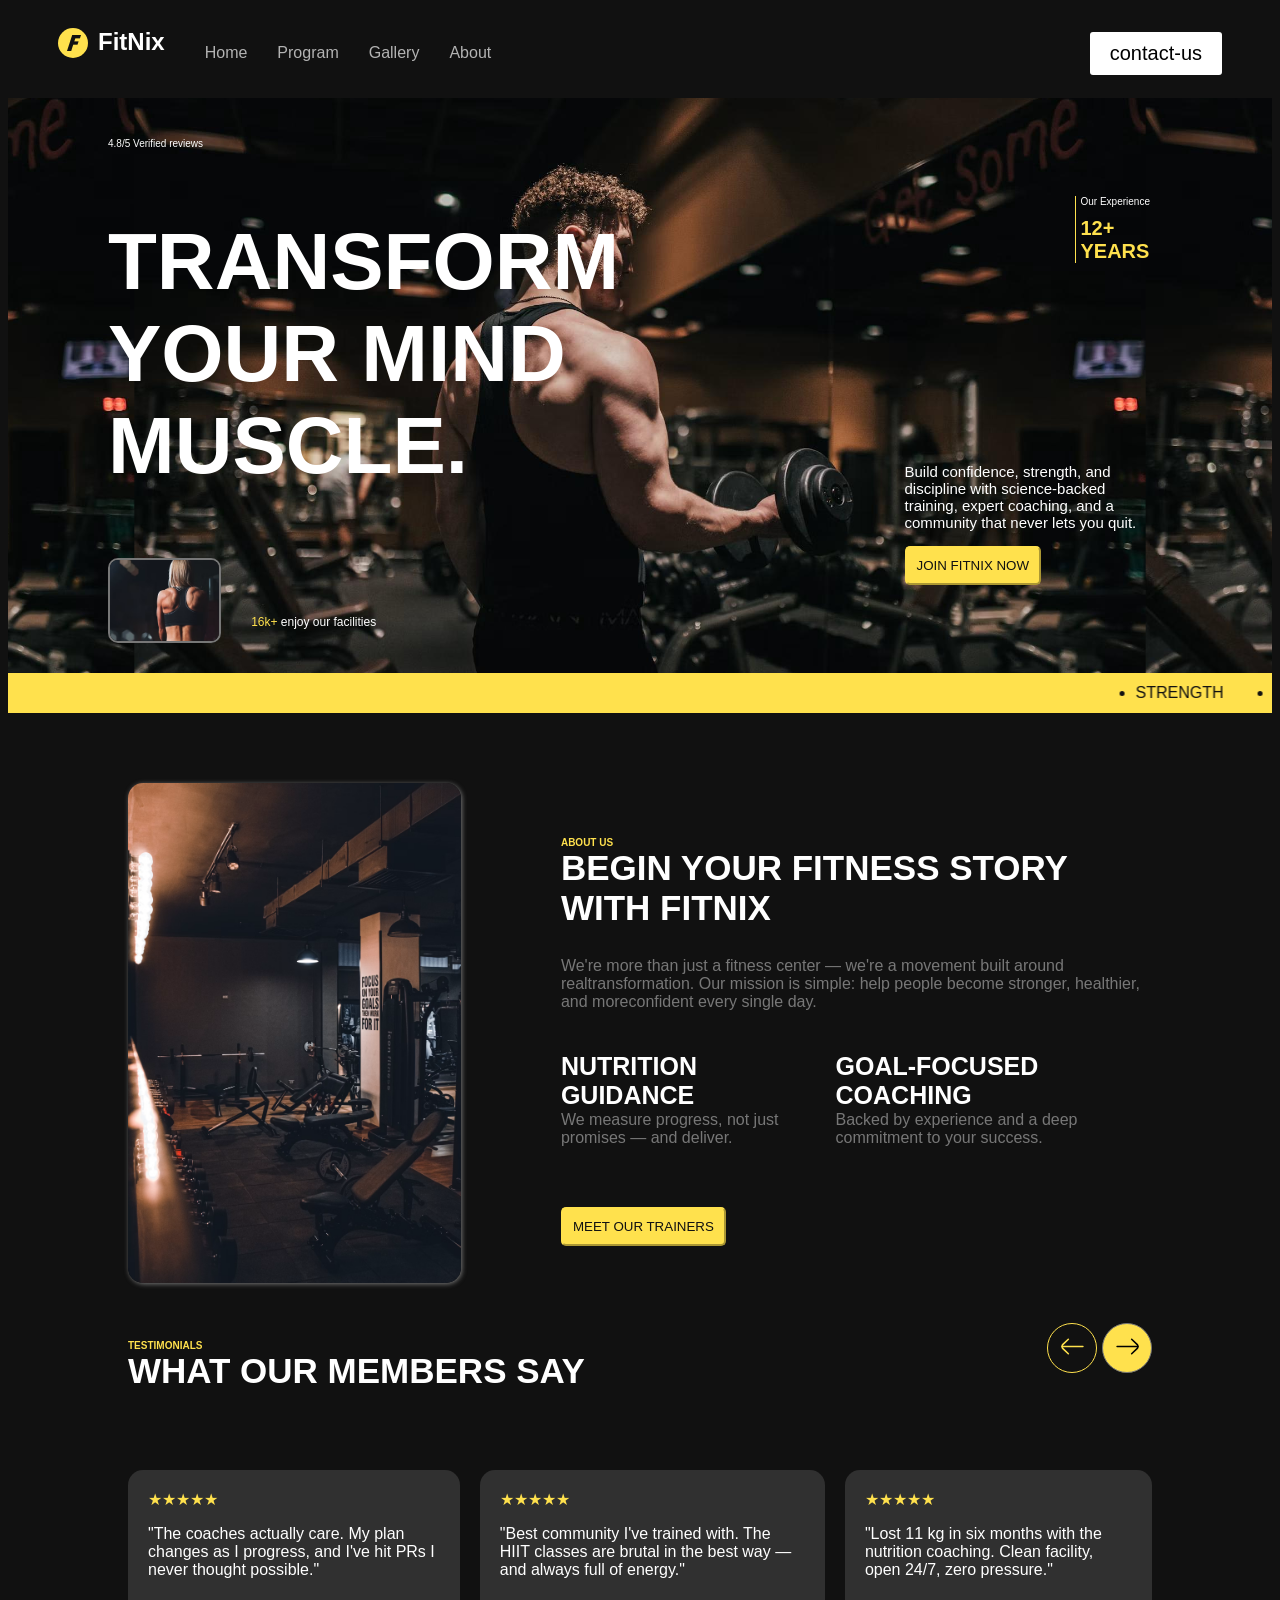
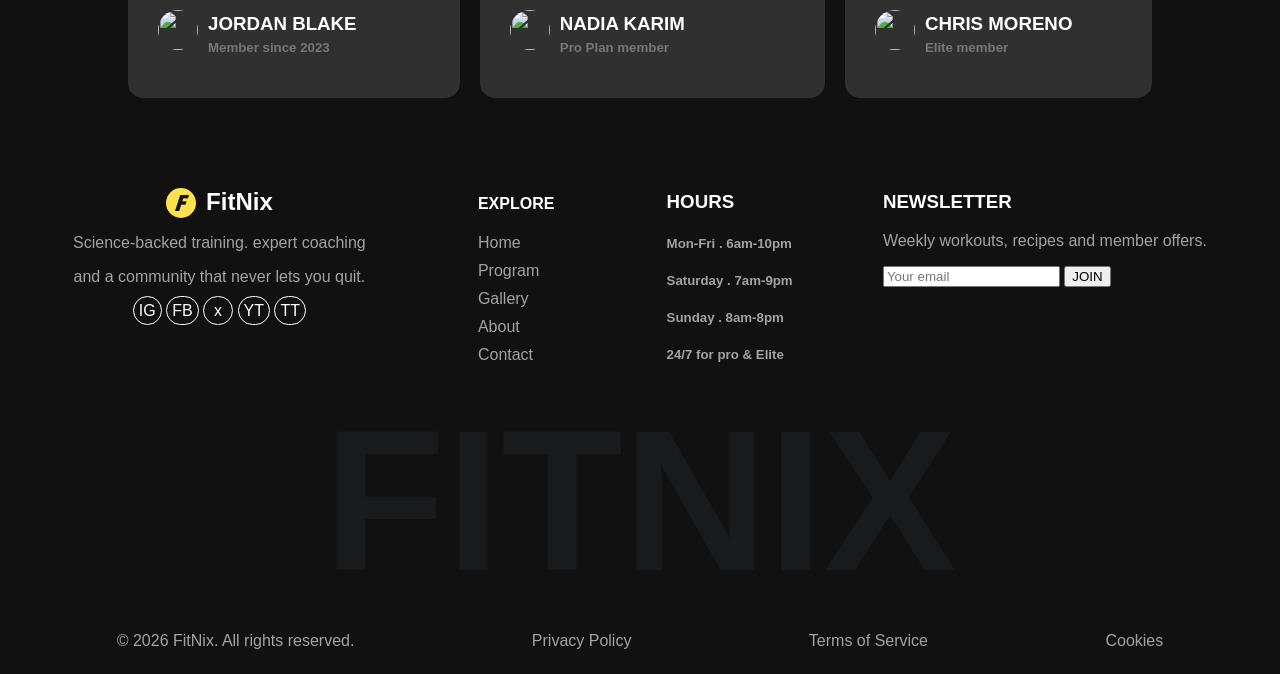
==== commit 0aa384e8: "Merge branch 'main' into apah" ====
--- a/index.html
+++ b/index.html
@@ -217,114 +217,57 @@
             </div>
         </section>
     </main>
-    <!-- <footer class="pied-de-page">
-        <div class="Foter">
-            <div>
-                <div class="logo-div">
-                    <a href="#" class="logo logo-footer">
-                        <img src="/FITNIX/logo_FitNix.png" alt="Menu" class="Menu-icone" id="Menu-icone"
-                            style="width:30px;height:30px;">
-                        FitNix</a>
-                    <p>Science-backed training. expert coaching and a community that never lets you quit.</p>
-                    <svg fill="#000000" height="200px" width="200px" version="1.1" id="Layer_1"
-                        xmlns="http://www.w3.org/2000/svg" xmlns:xlink="http://www.w3.org/1999/xlink"
-                        viewBox="-143 145 512 512" xml:space="preserve">
-                        <g id="SVGRepo_bgCarrier" stroke-width="0"></g>
-                        <g id="SVGRepo_tracerCarrier" stroke-linecap="round" stroke-linejoin="round"></g>
-                        <g id="SVGRepo_iconCarrier">
-                            <path
-                                d="M113,145c-141.4,0-256,114.6-256,256s114.6,256,256,256s256-114.6,256-256S254.4,145,113,145z M169.5,357.6l-2.9,38.3h-39.3 v133H77.7v-133H51.2v-38.3h26.5v-25.7c0-11.3,0.3-28.8,8.5-39.7c8.7-11.5,20.6-19.3,41.1-19.3c33.4,0,47.4,4.8,47.4,4.8l-6.6,39.2 c0,0-11-3.2-21.3-3.2c-10.3,0-19.5,3.7-19.5,14v29.9H169.5z">
-                            </path>
-                        </g>
-                    </svg>
-                    <svg fill="#000000" height="200px" width="200px" version="1.1" id="Layer_1"
-                        xmlns="http://www.w3.org/2000/svg" xmlns:xlink="http://www.w3.org/1999/xlink"
-                        viewBox="-143 145 512 512" xml:space="preserve">
-                        <g id="SVGRepo_bgCarrier" stroke-width="0"></g>
-                        <g id="SVGRepo_tracerCarrier" stroke-linecap="round" stroke-linejoin="round"></g>
-                        <g id="SVGRepo_iconCarrier">
-                            <g>
-                                <path
-                                    d="M113,446c24.8,0,45.1-20.2,45.1-45.1c0-9.8-3.2-18.9-8.5-26.3c-8.2-11.3-21.5-18.8-36.5-18.8s-28.3,7.4-36.5,18.8 c-5.3,7.4-8.5,16.5-8.5,26.3C68,425.8,88.2,446,113,446z">
-                                </path>
-                                <polygon points="211.4,345.9 211.4,308.1 211.4,302.5 205.8,302.5 168,302.6 168.2,346 ">
-                                </polygon>
-                                <path
-                                    d="M183,401c0,38.6-31.4,70-70,70c-38.6,0-70-31.4-70-70c0-9.3,1.9-18.2,5.2-26.3H10v104.8C10,493,21,504,34.5,504h157 c13.5,0,24.5-11,24.5-24.5V374.7h-38.2C181.2,382.8,183,391.7,183,401z">
-                                </path>
-                                <path
-                                    d="M113,145c-141.4,0-256,114.6-256,256s114.6,256,256,256s256-114.6,256-256S254.4,145,113,145z M241,374.7v104.8 c0,27.3-22.2,49.5-49.5,49.5h-157C7.2,529-15,506.8-15,479.5V374.7v-52.3c0-27.3,22.2-49.5,49.5-49.5h157 c27.3,0,49.5,22.2,49.5,49.5V374.7z">
-                                </path>
-                            </g>
-                        </g>
-                    </svg>
-                    <svg viewBox="0 -3 20 20" version="1.1" xmlns="http://www.w3.org/2000/svg"
-                        xmlns:xlink="http://www.w3.org/1999/xlink" fill="#000000">
-                        <g id="SVGRepo_bgCarrier" stroke-width="0"></g>
-                        <g id="SVGRepo_tracerCarrier" stroke-linecap="round" stroke-linejoin="round"></g>
-                        <g id="SVGRepo_iconCarrier">
-                            <title>youtube [#168]</title>
-                            <desc>Created with Sketch.</desc>
-                            <defs> </defs>
-                            <g id="Page-1" stroke="none" stroke-width="1" fill="none" fill-rule="evenodd">
-                                <g id="Dribbble-Light-Preview" transform="translate(-300.000000, -7442.000000)"
-                                    fill="#000000">
-                                    <g id="icons" transform="translate(56.000000, 160.000000)">
-                                        <path
-                                            d="M251.988432,7291.58588 L251.988432,7285.97425 C253.980638,7286.91168 255.523602,7287.8172 257.348463,7288.79353 C255.843351,7289.62824 253.980638,7290.56468 251.988432,7291.58588 M263.090998,7283.18289 C262.747343,7282.73013 262.161634,7282.37809 261.538073,7282.26141 C259.705243,7281.91336 248.270974,7281.91237 246.439141,7282.26141 C245.939097,7282.35515 245.493839,7282.58153 245.111335,7282.93357 C243.49964,7284.42947 244.004664,7292.45151 244.393145,7293.75096 C244.556505,7294.31342 244.767679,7294.71931 245.033639,7294.98558 C245.376298,7295.33761 245.845463,7295.57995 246.384355,7295.68865 C247.893451,7296.0008 255.668037,7296.17532 261.506198,7295.73552 C262.044094,7295.64178 262.520231,7295.39147 262.895762,7295.02447 C264.385932,7293.53455 264.28433,7285.06174 263.090998,7283.18289"
-                                            id="youtube-[#168]"> </path>
-                                    </g>
-                                </g>
-                            </g>
-                        </g>
-                    </svg>
-                    <svg fill="#000000" height="200px" width="200px" version="1.1" id="Layer_1"
-                        xmlns="http://www.w3.org/2000/svg" xmlns:xlink="http://www.w3.org/1999/xlink"
-                        viewBox="-143 145 512 512" xml:space="preserve">
-                        <g id="SVGRepo_bgCarrier" stroke-width="0"></g>
-                        <g id="SVGRepo_tracerCarrier" stroke-linecap="round" stroke-linejoin="round"></g>
-                        <g id="SVGRepo_iconCarrier">
-                            <path
-                                d="M113,145c-141.4,0-256,114.6-256,256s114.6,256,256,256s256-114.6,256-256S254.4,145,113,145z M215.2,361.2 c0.1,2.2,0.1,4.5,0.1,6.8c0,69.5-52.9,149.7-149.7,149.7c-29.7,0-57.4-8.7-80.6-23.6c4.1,0.5,8.3,0.7,12.6,0.7 c24.6,0,47.3-8.4,65.3-22.5c-23-0.4-42.5-15.6-49.1-36.5c3.2,0.6,6.5,0.9,9.9,0.9c4.8,0,9.5-0.6,13.9-1.9 C13.5,430-4.6,408.7-4.6,383.2v-0.6c7.1,3.9,15.2,6.3,23.8,6.6c-14.1-9.4-23.4-25.6-23.4-43.8c0-9.6,2.6-18.7,7.1-26.5 c26,31.9,64.7,52.8,108.4,55c-0.9-3.8-1.4-7.8-1.4-12c0-29,23.6-52.6,52.6-52.6c15.1,0,28.8,6.4,38.4,16.6 c12-2.4,23.2-6.7,33.4-12.8c-3.9,12.3-12.3,22.6-23.1,29.1c10.6-1.3,20.8-4.1,30.2-8.3C234.4,344.5,225.5,353.7,215.2,361.2z">
-                            </path>
-                        </g>
-                    </svg>
-                </div>
-            </div>
-            <div>
-                <div class="EXPLORE">
-                    <nav aria-label="Navigation du pied de page">
-                        <ul class="menu menu-pied">
-                            <h4>EXPLORE</h4>
-                            <li><a href=""></a>Home</li>
-                            <li><a href=""> </a>Program</li>
-                            <li><a href=""></a>Gallery</li>
-                            <li><a href=""></a>About</li>
-                            <li><a href=""></a>Contact</li>
-                        </ul>
-                    </nav>
-                </div>
-
-                <div class="HOURS">
-                    <h3>HOURS</h3>
-                    <h5>Mon-Fri . 6am-10pm</h5>
-                    <h5>Saturday . 7am-9pm</h5>
-                    <h5>Sunday . 8am-8pm</h5>
-                    <h5>24/7 for pro & Elite</h5>
-                </div>
-
-                <div class="NEWSLETTER">
-                    <h3>NEWSLETTER</h3>
-                    <p>Weekly workouts, recipes and member offers.</p>
-                    <form action="POST">
-                        <input type="email" class="email" name="email" placeholder="Your email">
-                        <button class="JOIN">JOIN</button>
-                    </form>
-                </div>
-
-            </div>
-
-        </div>
+    <footer>
+        <div class="footer1">
+            <div class="logo-Réseau">
+                <a href="/" class="logo">
+                    <img src="logo_FitNix.png" id="Menu-icone" style="width:30px;height:30px;">
+                    FitNix</a>
+                <span>
+                    <p>Science-backed training. expert coaching </p>
+                    <p> and a community that never lets you quit.</p>
+
+
+                </span>
+                <div class="Réseau_social">
+                    <a href="">IG</a>
+                    <a href="">FB</a>
+                    <a href="" class="x">x</a>
+                    <a href="">YT</a>
+                    <a href="">TT</a>
+                </div>
+            </div>
+            <div class="EXPLORE">
+                <nav aria-label="Navigation du pied de page">
+                    <ul class="menu-pied">
+                        <h4>EXPLORE</h4>
+                        <li><a href="index.html"></a>Home</li>
+                        <li><a href="programmes.html"></a>Program</li>
+                        <li><a href="gallerie.html"></a>Gallery</li>
+                        <li><a href="about.html"></a>About</li>
+                        <li><a href="contact-us.html"></a>Contact</li>
+                    </ul>
+                </nav>
+            </div>
+
+            <div class="HOURS">
+                <h3>HOURS</h3>
+                <h5>Mon-Fri . 6am-10pm</h5>
+                <h5>Saturday . 7am-9pm</h5>
+                <h5>Sunday . 8am-8pm</h5>
+                <h5>24/7 for pro & Elite</h5>
+            </div>
+
+            <div class="NEWSLETTER">
+                <h3>NEWSLETTER</h3>
+                <p>Weekly workouts, recipes and member offers.</p>
+                <form action="POST">
+                    <input type="email" class="email" name="email" placeholder="Your email">
+                    <button class="JOIN">JOIN</button>
+                </form>
+            </div>
+        </div>
+
         <div class="Foter_FITNIX">
             <h2>FITNIX</h2>
         </div>
@@ -334,7 +277,8 @@
             <p>Terms of Service</p>
             <p>Cookies</p>
         </div>
-    </footer> -->
+    </footer>
+
 </body>
 
 </html>
--- a/style.css
+++ b/style.css
@@ -21,11 +21,189 @@
     display: block;
 }
 
-.programme-section1{
-  background-image: url(Images/p9.png);
-  height: 700px;
-  margin-bottom: 50px;
-     
+.section-gallery {
+    padding: clamp(60px, 10vw, 130px) clamp(16px, 4vw, 24px);
+    background-color: #111111;
+}
+
+
+.conteneur-gallery {
+    max-width: 1200px;
+    margin: 0 auto;
+}
+
+.section-gallery-titre {
+    display: flex;
+    flex-direction: column;
+    align-items: center;
+    text-align: center;
+    margin-bottom: clamp(32px, 6vw, 56px);
+}
+
+.section-gallery-titre .tag {
+    display: flex;
+    justify-content: center;
+    align-items: center;
+    gap: 8px;
+    margin-bottom: 14px;
+    color: #FFE14D;
+    font-size: 12px;
+    font-weight: 600;
+    letter-spacing: 0.18em;
+}
+
+.section-gallery-titre .tag::before {
+    content: "";
+    width: 22px;
+    height: 2px;
+    background-color: #FFE14D;
+}
+
+.section-gallery-titre h2 {
+    font-family: "Bebas Neue", sans-serif;
+    font-size: clamp(48px, 8vw, 76px);
+    font-weight: 400;
+    line-height: 1;
+    letter-spacing: 0.5px;
+    color: white;
+    margin: 0;
+}
+
+.section-gallery-titre p {
+    max-width: 520px;
+    margin-top: 24px;
+    color: #A3A3A3;
+    font-size: clamp(14px, 2vw, 16px);
+    line-height: 1.7;
+    text-align: center;
+}
+
+.images-gallery {
+    display: grid;
+    grid-template-columns: 1fr 1fr 1fr;
+    gap: 20px;
+}
+
+.gallery-item {
+    position: relative;
+    overflow: hidden;
+    aspect-ratio: 4 / 3;
+    background-color: #222222;
+    outline: 2px solid transparent;
+    outline-offset: -2px;
+    transition: outline-color 0.3s ease;
+    border-radius: 25px;
+}
+
+.gallery-item img {
+    width: 100%;
+    height: 100%;
+    object-fit: cover;
+    transition: transform 0.6s ease;
+}
+
+.gallery-item:hover {
+    outline-color: #FFE14D;
+}
+
+.gallery-item:hover img {
+    transform: scale(1.06);
+}
+
+/* ---------- Carousel ---------- */
+.carouselle {
+    margin-top: 40px;
+    overflow-x: auto;
+    width: 100%;
+}
+
+.caroussel-Images {
+    display: flex;
+    gap: 20px;
+    width: max-content;
+}
+
+.caroussel-Images img {
+    width: clamp(200px, 30vw, 300px);
+    flex-shrink: 0;
+}
+
+.carouselle-texte {
+    margin-top: clamp(48px, 8vw, 96px);
+    text-align: center;
+
+}
+
+.carouselle-texte h3 {
+    font-family: "Bebas Neue", sans-serif;
+    font-size: clamp(28px, 4vw, 44px);
+    font-weight: 400;
+    line-height: 1.1;
+    letter-spacing: 0.5px;
+    color: white;
+    margin: 0;
+}
+
+/* Tablet */
+@media (max-width: 900px) {
+    .images-gallery {
+        grid-template-columns: repeat(2, 1fr);
+        gap: 16px;
+    }
+
+    .gallery-item {
+        border-radius: 20px;
+    }
+}
+
+/* Mobile */
+@media (max-width: 560px) {
+    .images-gallery {
+        grid-template-columns: 1fr;
+        gap: 14px;
+    }
+
+    .gallery-item {
+        border-radius: 16px;
+    }
+
+    .caroussel-Images {
+        gap: 12px;
+    }
+}
+
+
+/* header part  */
+.Header {
+    display: flex;
+    justify-content: space-between;
+    align-items: center;
+    padding: 20px 50px;
+    background-color: #111111;
+    color: white;
+    position: sticky;
+    top: 0;
+    left: 0;
+    width: calc(100% + 40px);
+    margin-left: -20px;
+    box-sizing: border-box;
+    z-index: 1000;
+}
+
+.Menu {
+    display: flex;
+    list-style: none;
+    gap: 30px;
+}
+
+.logo {
+    display: flex;
+    gap: 10px;
+    font-weight: bold;
+    font-size: 24px;
+    text-decoration: none;
+    color: white;
+}
 
 .Menulogo {
     display: inline-flex;
@@ -260,49 +438,52 @@
     padding: 20px;
 
 }
-.programme-info p{
-  color: #777777;
-}
-
-.programme-details {
-color: #FFE14D;
-
-}
-.programme-details :first-child{
-  margin-right: 30px;
-}
+
+.programme-info p {
+    color: #777777;
+}
+
+.programme-details :first-child {
+    margin-right: 30px;
+}
+
 /* 3eme partie */
-.plan-heading p:first-child{
+.plan-heading p:first-child {
     width: 30px;
     height: 3px;
     background-color: #debd17;
     border-radius: 2px;
 }
+
 .plan-nos-title {
     display: flex;
-  gap: 10px;
-  color: #FFE14D;
-  margin-top: 30px;
- 
-}
+    gap: 10px;
+    color: #FFE14D;
+    margin-top: 30px;
+
+}
+
 .plan-heading {
-  display: flex;
-  align-items: center;
-  justify-content: center;
-  flex-direction: column;
-}
-.plan-heading h2 + p{
- margin-top: 0px;
- color: #777777;
-}
+    display: flex;
+    align-items: center;
+    justify-content: center;
+    flex-direction: column;
+}
+
+.plan-heading h2+p {
+    margin-top: 0px;
+    color: #777777;
+}
+
 .plan-toggle {
-  border: 1px solid #777777;
-  border-radius: 25px;
-  padding: 20px;
-  padding-left: 0px;
-}
+    border: 1px solid #777777;
+    border-radius: 25px;
+    padding: 20px;
+    padding-left: 0px;
+}
+
 .plan-toggle .toggle-option-active {
-  border-radius: 25px;
+    border-radius: 25px;
     border: 2px solid #0a0909;
     padding: 20px;
     background-color: #FFE14D;
@@ -312,101 +493,118 @@
 
 /* formule */
 .plan-card-parent {
-  display: flex;
-  justify-content: center;
-  gap: 50px;
-}
+    display: flex;
+    justify-content: center;
+    gap: 50px;
+}
+
 .plan-card {
-  background-color: #191A1C;
-  display: flex;
-  align-items: start;
-  flex-direction: column;
-  padding: 5px 20px ;
-  border-radius: 25px;
-  padding-top: 5px;
-  
-}
-.plan-card h3{
-  font-size: 20px;
-}
+    background-color: #191A1C;
+    display: flex;
+    align-items: start;
+    flex-direction: column;
+    padding: 5px 20px;
+    border-radius: 25px;
+    padding-top: 5px;
+
+}
+
+.plan-card h3 {
+    font-size: 20px;
+}
+
 .plan-description {
-  color: #777777;
-  margin-top: 0px;
-}
-.plan-price .dolar{
-  color: #FFE14D;
-  position: absolute;
-  top: 0px;
-  left: 0px;
-}
-.plan-price{
-  position: relative;
-}
-.plan-price .number{
-  color: #FFE14D;
-  font-size: 40px;
-  margin-left: 10px;
-}
+    color: #777777;
+    margin-top: 0px;
+}
+
+.plan-price .dolar {
+    color: #FFE14D;
+    position: absolute;
+    top: 0px;
+    left: 0px;
+}
+
+.plan-price {
+    position: relative;
+}
+
+.plan-price .number {
+    color: #FFE14D;
+    font-size: 40px;
+    margin-left: 10px;
+}
+
 .plan-features {
-  color: #bfbfbf;
-}
+    color: #bfbfbf;
+}
+
 .btn-outline {
-  display: block;
-  border: 1px solid #777777;
-  list-style: none;
-  text-decoration: none;
-  color: white;
-  width: 80%;
-  height: 30px;
-  border-radius: 10px;
-  text-align: center;
-  padding-top: 6px;
-}
+    display: block;
+    border: 1px solid #777777;
+    list-style: none;
+    text-decoration: none;
+    color: white;
+    width: 80%;
+    height: 30px;
+    border-radius: 10px;
+    text-align: center;
+    padding-top: 6px;
+}
+
 hr {
-  width: 100%;
-}
+    width: 100%;
+}
+
 .plan-card-parent {
-  margin-top: 50px;
-}
+    margin-top: 50px;
+}
+
 .tete-formule-pro {
-  display: flex;
-  gap: 40px ;
-}
-.tete-formule-pro span{
-  margin-top: 12px;
-  border: 1px solid #777777;
-  border-radius: 10px;
-  color: #FFE14D;
-  background-color: #0a0909;
-  text-align: center;
-  padding-top: 9px;
-  width: 180px;
-  margin-bottom: 10px;
-  
-}
-.plan-card-pro{
-  background-color: #FFE14D;
-   padding: 5px 20px ;
-  border-radius: 25px;
-  padding-top: 5px;
-  color: #0a0909;
-}
+    display: flex;
+    gap: 40px;
+}
+
+.tete-formule-pro span {
+    margin-top: 12px;
+    border: 1px solid #777777;
+    border-radius: 10px;
+    color: #FFE14D;
+    background-color: #0a0909;
+    text-align: center;
+    padding-top: 9px;
+    width: 180px;
+    margin-bottom: 10px;
+
+}
+
+.plan-card-pro {
+    background-color: #FFE14D;
+    padding: 5px 20px;
+    border-radius: 25px;
+    padding-top: 5px;
+    color: #0a0909;
+}
+
 .plan-card-pro .plan-price span {
     color: black;
     font-weight: bold;
 }
+
 .plan-card-pro .plan-features li {
     color: black;
     font-weight: bold;
 }
-.plan-card-pro .plan-description{
-  color: #111111;
-}
+
+.plan-card-pro .plan-description {
+    color: #111111;
+}
+
 .btn-dark {
     display: block;
     width: 90%;
     padding: 12px;
-    margin: 20px  0px;
+    margin: 20px 0px;
     border: 1px solid #777777;
     text-decoration: none;
     color: white;
@@ -706,335 +904,6 @@
     margin-top: 0;
     color: #777777;
 }
-.programme-details :first-child{
-  margin-right: 30px;
-}
-/* 3eme partie */
-.plan-heading p:first-child{
-    width: 30px;
-    height: 3px;
-    background-color: #debd17;
-    border-radius: 2px;
-}
-.plan-nos-title {
-    display: flex;
-  gap: 10px;
-  color: #FFE14D;
-  margin-top: 30px;
- 
-}
-.plan-heading {
-  display: flex;
-  align-items: center;
-  justify-content: center;
-  flex-direction: column;
-}
-.plan-heading h2 + p{
- margin-top: 0px;
- color: #777777;
-}
-.plan-toggle {
-  border: 1px solid #777777;
-  border-radius: 25px;
-  padding: 20px;
-  padding-left: 0px;
-}
-.plan-toggle .toggle-option-active {
-  border-radius: 25px;
-    border: 2px solid #0a0909;
-    padding: 20px;
-    background-color: #FFE14D;
-    color: #111111;
-
-}
-
-/* formule */
-.plan-card-parent {
-  display: flex;
-  justify-content: center;
-  gap: 50px;
-}
-.plan-card {
-  background-color: #191A1C;
-  display: flex;
-  align-items: start;
-  flex-direction: column;
-  padding: 5px 20px ;
-  border-radius: 25px;
-  padding-top: 5px;
-  
-}
-.plan-card h3{
-  font-size: 20px;
-}
-.plan-description {
-  color: #777777;
-  margin-top: 0px;
-}
-.plan-price .dolar{
-  color: #FFE14D;
-  position: absolute;
-  top: 0px;
-  left: 0px;
-}
-.plan-price{
-  position: relative;
-}
-.plan-price .number{
-  color: #FFE14D;
-  font-size: 40px;
-  margin-left: 10px;
-}
-.plan-features {
-  color: #bfbfbf;
-}
-.btn-outline {
-  display: block;
-  border: 1px solid #777777;
-  list-style: none;
-  text-decoration: none;
-  color: white;
-  width: 80%;
-  height: 30px;
-  border-radius: 10px;
-  text-align: center;
-  padding-top: 6px;
-}
-hr {
-  width: 100%;
-}
-.plan-card-parent {
-  margin-top: 50px;
-}
-.tete-formule-pro {
-  display: flex;
-  gap: 40px ;
-}
-.tete-formule-pro span{
-  margin-top: 12px;
-  border: 1px solid #777777;
-  border-radius: 10px;
-  color: #FFE14D;
-  background-color: #0a0909;
-  text-align: center;
-  padding-top: 9px;
-  width: 180px;
-  margin-bottom: 10px;
-  
-}
-.plan-card-pro{
-  background-color: #FFE14D;
-   padding: 5px 20px ;
-  border-radius: 25px;
-  padding-top: 5px;
-  color: #0a0909;
-}
-.plan-card-pro .plan-price span {
-    color: black;
-    font-weight: bold;
-}
-.plan-card-pro .plan-features li {
-    color: black;
-    font-weight: bold;
-}
-.plan-card-pro .plan-description{
-  color: #111111;
-}
-.btn-dark {
-    display: block;
-    width: 90%;
-    padding: 12px;
-    margin: 20px  0px;
-    border: 1px solid #777777;
-    text-decoration: none;
-    color: white;
-    border-radius: 6px;
-    text-align: center;
-    background-color: #0a0909;
-}
-
-/* contact */
-.body-contact {
-  background-image:
-    url("Images/p7.png");
-   background-position: center;
-   background-repeat: no-repeat;
-  color: white;
-}
-
-.grand-parent-contact {
-  display: flex;
-  justify-content: space-between;
-  align-items: center;
-  gap: 60px;
-  max-width: 1400px;
-  margin: 0 auto;
-}
-  
-
-.contact-us {
-  display: flex;
-  align-items: center;
-  gap: 10px;
-}
-
-.contact-us div {
-  width: 32px;
-  height: 3px;
-  background: #FFE14D;
-  border-radius: 5px;
-}
-
-.contact-us h5 {
-  color: #FFE14D;
-  letter-spacing: 2px;
-}
-
-.big-title-contact p {
-  font-size: 50px;
-  font-weight: 800;
-  line-height: 1.15;
-  margin: 22px 0;
-}
-
-.big-title-contact p span {
-  display: block;
-  color: #FFE14D;
-}
-
-.parent-contact-us .discription {
-  color: #b8b8b8;
-  line-height: 1.8;
-}
-
-.parent-contact-us .discription span {
-  display: block;
-}
-
-/* contact information */
-.adress,.tele,.email {
-  display: flex;
-  align-items: center;
-  gap: 20px;
-  margin-top: 18px;
-}
-
-.icon {
-  width: 48px;
-  height: 48px;
-}
-
-.email{
-  gap:40px;
-}
-
-/* form */
-.title-form-contact {
-  display: flex;
-  flex-direction: column;
-  gap: 20px;
-  align-items: stretch;
-  width: 500px;
-  margin-top: 100px;
-}
-
-.title-form-contact h3 {
-  margin: 0px;
-  text-align: center;
-  font-size: 24px;
- 
-}
-
-.form {
-  display: flex;
-  flex-direction: column;
-  gap: 18px;
-  width: 100%;
-  padding: 30px;
-  border: 1px solid #472f02;
-  border-radius: 20px;
-  background: #0F0F0FD1;
-}
-
-.form input,.form select,.form textarea {
-  border: 1px solid #414141;
-  border-radius: 10px;
-  background: rgba(255, 255, 255, 0.03);
-  color: white;
-  font: inherit;
-  font-size: 14px;
-  outline: none;
-  transition: border 1s ease;
-}
-.form input,.form select {
-  height: 48px;
-}
-
-.form input::placeholder,.form textarea::placeholder {
-  color: #aaa;
-}
-
-/* select */
-.form select option {
-  background: #151515;
-outline: none;  
-color: white;
-  
-}
-
-/* focus */
-.form input:focus,.form select:focus,.form textarea:focus {
-  border-color: #FFE14D;
-}
-
-/* textearea */
-.form textarea {
-  min-height: 120px;
-}
-
-/* button */
-.form button {
-  width: 100%;
-  padding: 15px;
-  margin: 0;
-  border: 1px solid #FFE14D;
-  border-radius: 10px;
-  background: #FFE14D;
-  color: #111;
-  font-size: 14px;
-  font-weight: 800;
-  transition: transform 1s ease, background-color 1s ease
-}
-
-.form button:hover {
-  background: #fff078;
-  transform: translateY(-2px);
-}
-
-
-/* mobile */
-@media (max-width: 760px) {
-  .grand-parent-contact {
-    flex-direction: column;
-    align-items: center;
-  }
-
-  .title-form-contact {
-    width: 100%;
-    margin-top: 10px;
-  }
- 
-
-  .icon {
-    width: 42px;
-    height: 42px;
-  }
-  .adress , .tele, .email {
-    gap: 0px;
-  }
-}
-
-
 
 
 @media (max-width: 768px) {
@@ -1139,3 +1008,73 @@
         margin-bottom: 30px;
     }
 }
+.Foter {
+    display: flex;
+    flex-wrap: wrap;
+}
+.Réseau_social *{
+    color: #ffffff;
+    text-decoration: none;
+    padding: 5px;
+    border-radius: 20px;
+    border-color: #222222;
+    border: 1px solid;
+}
+.Réseau_social .x {
+    padding-inline: 10px;
+}
+.logo-Réseau {
+    display: flex;
+    flex-wrap: wrap;
+    flex-direction: column;
+    align-items: center;
+}
+.logo-Réseau {
+    text-align: center;
+        margin-top: 15px;
+
+}
+footer{
+    display: block;
+}
+.footer1 *{
+    text-decoration: none;
+    list-style: none;
+}
+.footer1{
+display: flex;
+flex-wrap: wrap;
+justify-items: center;
+justify-content: space-around;
+}
+.Foter_FITNIX {
+    text-align: center;
+    color: #191A1C;
+}
+.Foter_FITNIX h2 {
+    font-size: 200px;
+    margin: 0;
+}
+.Bottom-Pied{
+    display: flex;
+    flex-direction: row;
+    justify-content: space-around;
+
+}
+.menu-pied {
+    padding: 0px;
+
+
+}
+.menu-pied {
+
+margin: 22px;    
+}
+
+.menu-pied li  {
+    margin-top: 10px;
+}
+
+footer p , .menu-pied li,.HOURS  h5 {
+    color: #A3A3A3;
+}
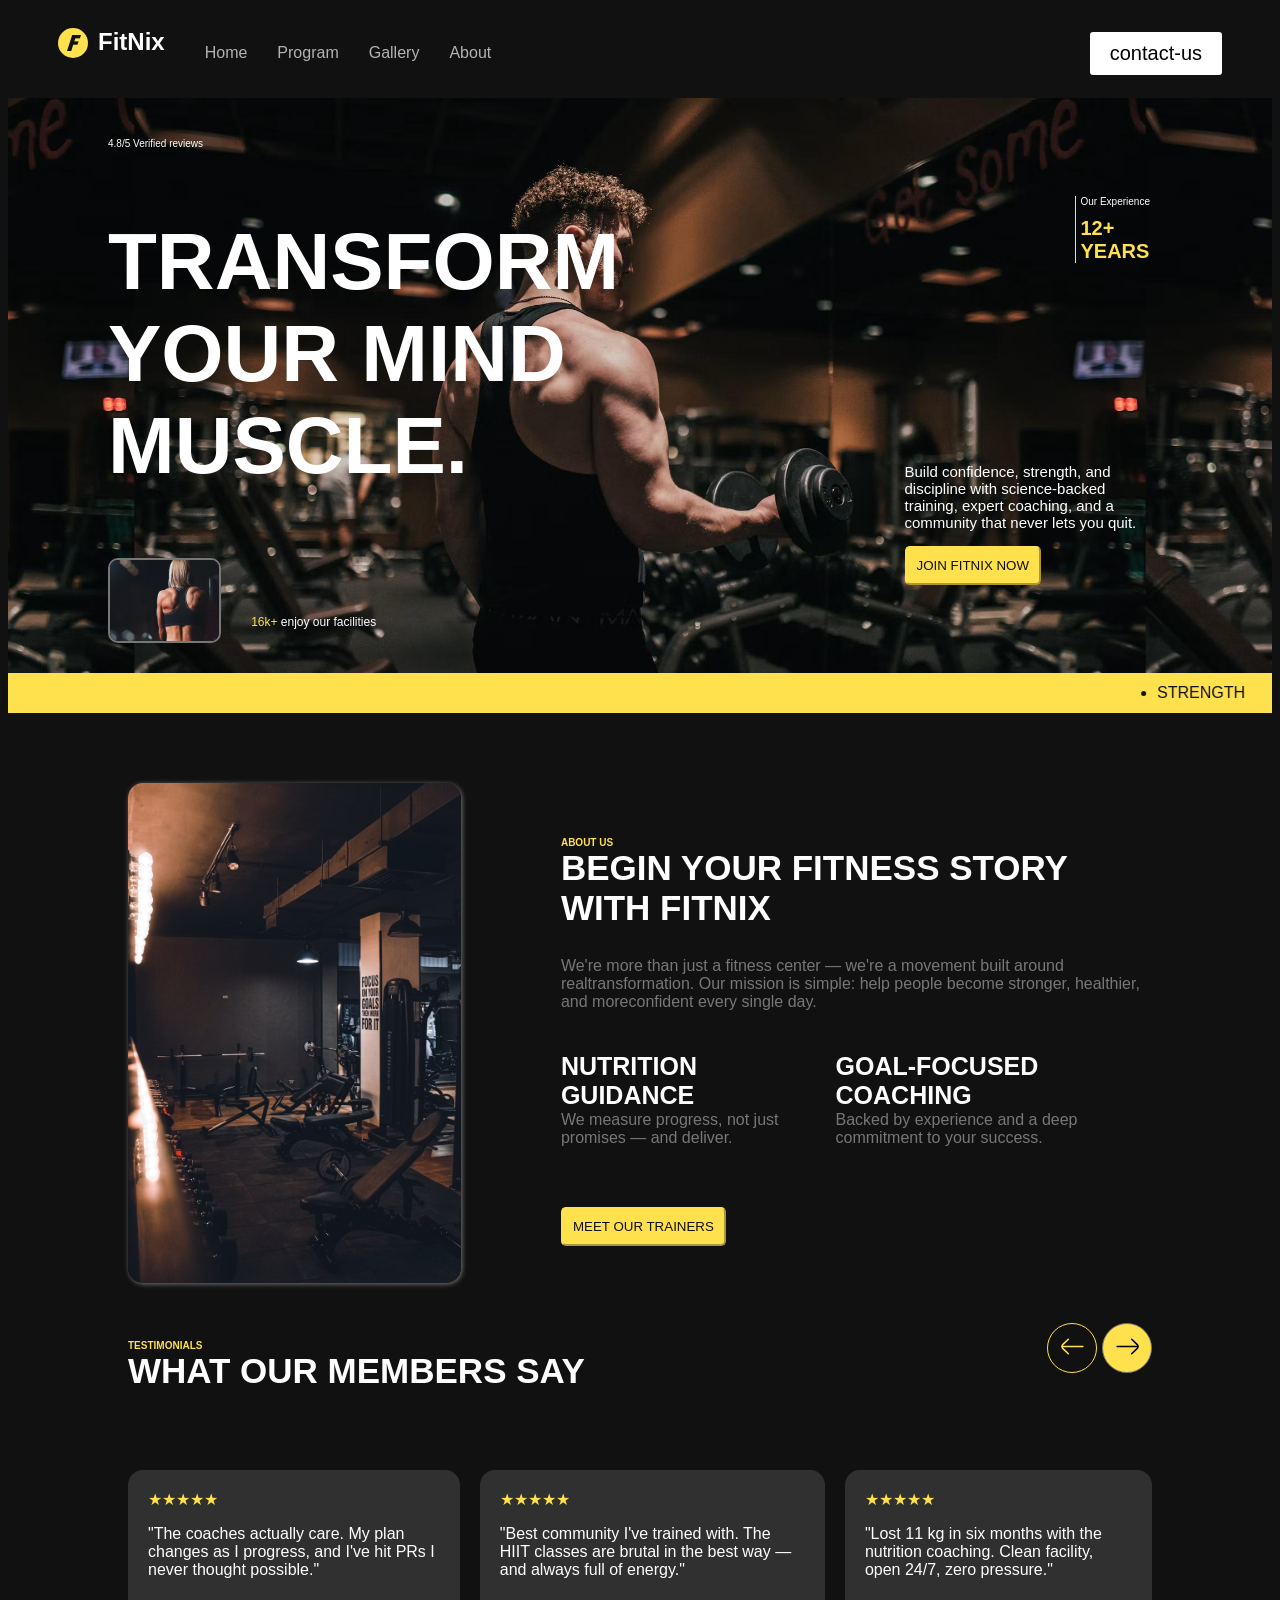
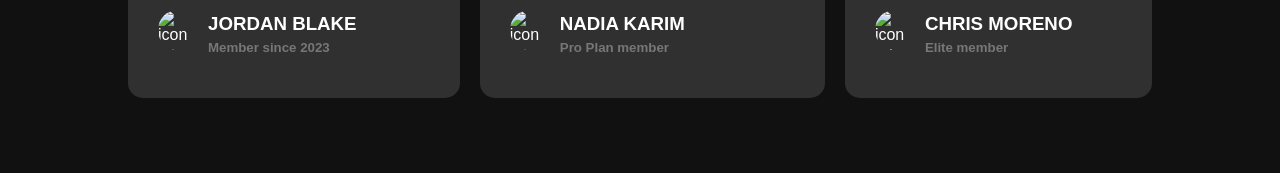
==== commit b6c6c2e1: "SEO : on-page" ====
--- a/index.html
+++ b/index.html
@@ -4,8 +4,11 @@
 <head>
     <meta charset="UTF-8">
     <meta name="viewport" content="width=device-width, initial-scale=1.0">
-    <title>Document</title>
+    <meta name="description" content="FitNix, votre salle de sport : coachs certifiés, programmes sur mesure et suivi nutrition. Réservez votre essai gratuit et commencez dès aujourd'hui.">
+    <title>FITNIX | A website for a fitness gym</title>
     <link rel="stylesheet" href="style.css">
+    <link rel="canonical" href="https://fitnix-two.vercel.app/" />
+    <link rel="icon" href="logo_FitNix.png">
 </head>
 
 <body>
@@ -13,7 +16,7 @@
         <div class="Menulogo">
             <div class="logo-div">
                 <a href="/" class="logo">
-                    <img src="logo_FitNix.png" id="Menu-icone" style="width:30px;height:30px;">
+                    <img src="logo_FitNix.png" id="Menu-icone" alt="logo de FITNIX" style="width:30px;height:30px ;">
                     FitNix</a>
             </div>
             <ul class="Menu">
@@ -47,7 +50,7 @@
                 </span>
 
                 <div class="image-hero">
-                    <img src="/Images/photo-1434682881908-b43d0467b798.avif" alt="">
+                    <img src="/Images/photo-1434682881908-b43d0467b798.avif" alt="photo de SOFIA HART">
                     <p class="16k"><span>16k+</span> enjoy our facilities</p>
                 </div>
             </div>
@@ -93,7 +96,7 @@
             </div>
         </section>
         <section class="adoutsection">
-            <img src="Images/photo-1637430308606-86576d8fef3c (1).avif" alt="AdoutImg">
+            <img src="Images/photo-1637430308606-86576d8fef3c (1).avif" alt="Photo de la salle FITNIX">
             <div class="part-description">
                 <div class="adoutTitle">
                     <h5>ABOUT US</h5>
@@ -166,7 +169,7 @@
                             possible."</p>
                         <div class="who">
                             <div class="img-class">
-                                <img src="https://i.pinimg.com/1200x/3f/3c/f8/3f3cf824ceb39fa5dbd00aa986e25f54.jpg" alt="">
+                                <img src="https://i.pinimg.com/1200x/3f/3c/f8/3f3cf824ceb39fa5dbd00aa986e25f54.jpg" alt="icon de contact">
                             </div>
                             <div>
                             <h3>JORDAN BLAKE</h3>
@@ -185,7 +188,7 @@
                             energy."</p>
                         <div class="who">
                             <div class="img-class">
-                                <img src="https://i.pinimg.com/1200x/3f/3c/f8/3f3cf824ceb39fa5dbd00aa986e25f54.jpg" alt="">
+                                <img src="https://i.pinimg.com/1200x/3f/3c/f8/3f3cf824ceb39fa5dbd00aa986e25f54.jpg" alt="icon de contact">
                             </div>
                             <div >
                             <h3>NADIA KARIM</h3>
@@ -203,7 +206,7 @@
                         </p>
                         <div class="who">
                             <div class="img-class">
-                                <img src="https://i.pinimg.com/1200x/3f/3c/f8/3f3cf824ceb39fa5dbd00aa986e25f54.jpg" alt="">
+                                <img src="https://i.pinimg.com/1200x/3f/3c/f8/3f3cf824ceb39fa5dbd00aa986e25f54.jpg" alt="icon du contact">
                             </div>
                             <div>
                                 <div>
@@ -217,57 +220,114 @@
             </div>
         </section>
     </main>
-    <footer>
-        <div class="footer1">
-            <div class="logo-Réseau">
-                <a href="/" class="logo">
-                    <img src="logo_FitNix.png" id="Menu-icone" style="width:30px;height:30px;">
-                    FitNix</a>
-                <span>
-                    <p>Science-backed training. expert coaching </p>
-                    <p> and a community that never lets you quit.</p>
-
-
-                </span>
-                <div class="Réseau_social">
-                    <a href="">IG</a>
-                    <a href="">FB</a>
-                    <a href="" class="x">x</a>
-                    <a href="">YT</a>
-                    <a href="">TT</a>
-                </div>
-            </div>
-            <div class="EXPLORE">
-                <nav aria-label="Navigation du pied de page">
-                    <ul class="menu-pied">
-                        <h4>EXPLORE</h4>
-                        <li><a href="index.html"></a>Home</li>
-                        <li><a href="programmes.html"></a>Program</li>
-                        <li><a href="gallerie.html"></a>Gallery</li>
-                        <li><a href="about.html"></a>About</li>
-                        <li><a href="contact-us.html"></a>Contact</li>
-                    </ul>
-                </nav>
-            </div>
-
-            <div class="HOURS">
-                <h3>HOURS</h3>
-                <h5>Mon-Fri . 6am-10pm</h5>
-                <h5>Saturday . 7am-9pm</h5>
-                <h5>Sunday . 8am-8pm</h5>
-                <h5>24/7 for pro & Elite</h5>
-            </div>
-
-            <div class="NEWSLETTER">
-                <h3>NEWSLETTER</h3>
-                <p>Weekly workouts, recipes and member offers.</p>
-                <form action="POST">
-                    <input type="email" class="email" name="email" placeholder="Your email">
-                    <button class="JOIN">JOIN</button>
-                </form>
-            </div>
+    <!-- <footer class="pied-de-page">
+        <div class="Foter">
+            <div>
+                <div class="logo-div">
+                    <a href="#" class="logo logo-footer">
+                        <img src="/FITNIX/logo_FitNix.png" alt="Menu" class="Menu-icone" id="Menu-icone"
+                            style="width:30px;height:30px;">
+                        FitNix</a>
+                    <p>Science-backed training. expert coaching and a community that never lets you quit.</p>
+                    <svg fill="#000000" height="200px" width="200px" version="1.1" id="Layer_1"
+                        xmlns="http://www.w3.org/2000/svg" xmlns:xlink="http://www.w3.org/1999/xlink"
+                        viewBox="-143 145 512 512" xml:space="preserve">
+                        <g id="SVGRepo_bgCarrier" stroke-width="0"></g>
+                        <g id="SVGRepo_tracerCarrier" stroke-linecap="round" stroke-linejoin="round"></g>
+                        <g id="SVGRepo_iconCarrier">
+                            <path
+                                d="M113,145c-141.4,0-256,114.6-256,256s114.6,256,256,256s256-114.6,256-256S254.4,145,113,145z M169.5,357.6l-2.9,38.3h-39.3 v133H77.7v-133H51.2v-38.3h26.5v-25.7c0-11.3,0.3-28.8,8.5-39.7c8.7-11.5,20.6-19.3,41.1-19.3c33.4,0,47.4,4.8,47.4,4.8l-6.6,39.2 c0,0-11-3.2-21.3-3.2c-10.3,0-19.5,3.7-19.5,14v29.9H169.5z">
+                            </path>
+                        </g>
+                    </svg>
+                    <svg fill="#000000" height="200px" width="200px" version="1.1" id="Layer_1"
+                        xmlns="http://www.w3.org/2000/svg" xmlns:xlink="http://www.w3.org/1999/xlink"
+                        viewBox="-143 145 512 512" xml:space="preserve">
+                        <g id="SVGRepo_bgCarrier" stroke-width="0"></g>
+                        <g id="SVGRepo_tracerCarrier" stroke-linecap="round" stroke-linejoin="round"></g>
+                        <g id="SVGRepo_iconCarrier">
+                            <g>
+                                <path
+                                    d="M113,446c24.8,0,45.1-20.2,45.1-45.1c0-9.8-3.2-18.9-8.5-26.3c-8.2-11.3-21.5-18.8-36.5-18.8s-28.3,7.4-36.5,18.8 c-5.3,7.4-8.5,16.5-8.5,26.3C68,425.8,88.2,446,113,446z">
+                                </path>
+                                <polygon points="211.4,345.9 211.4,308.1 211.4,302.5 205.8,302.5 168,302.6 168.2,346 ">
+                                </polygon>
+                                <path
+                                    d="M183,401c0,38.6-31.4,70-70,70c-38.6,0-70-31.4-70-70c0-9.3,1.9-18.2,5.2-26.3H10v104.8C10,493,21,504,34.5,504h157 c13.5,0,24.5-11,24.5-24.5V374.7h-38.2C181.2,382.8,183,391.7,183,401z">
+                                </path>
+                                <path
+                                    d="M113,145c-141.4,0-256,114.6-256,256s114.6,256,256,256s256-114.6,256-256S254.4,145,113,145z M241,374.7v104.8 c0,27.3-22.2,49.5-49.5,49.5h-157C7.2,529-15,506.8-15,479.5V374.7v-52.3c0-27.3,22.2-49.5,49.5-49.5h157 c27.3,0,49.5,22.2,49.5,49.5V374.7z">
+                                </path>
+                            </g>
+                        </g>
+                    </svg>
+                    <svg viewBox="0 -3 20 20" version="1.1" xmlns="http://www.w3.org/2000/svg"
+                        xmlns:xlink="http://www.w3.org/1999/xlink" fill="#000000">
+                        <g id="SVGRepo_bgCarrier" stroke-width="0"></g>
+                        <g id="SVGRepo_tracerCarrier" stroke-linecap="round" stroke-linejoin="round"></g>
+                        <g id="SVGRepo_iconCarrier">
+                            <title>youtube [#168]</title>
+                            <desc>Created with Sketch.</desc>
+                            <defs> </defs>
+                            <g id="Page-1" stroke="none" stroke-width="1" fill="none" fill-rule="evenodd">
+                                <g id="Dribbble-Light-Preview" transform="translate(-300.000000, -7442.000000)"
+                                    fill="#000000">
+                                    <g id="icons" transform="translate(56.000000, 160.000000)">
+                                        <path
+                                            d="M251.988432,7291.58588 L251.988432,7285.97425 C253.980638,7286.91168 255.523602,7287.8172 257.348463,7288.79353 C255.843351,7289.62824 253.980638,7290.56468 251.988432,7291.58588 M263.090998,7283.18289 C262.747343,7282.73013 262.161634,7282.37809 261.538073,7282.26141 C259.705243,7281.91336 248.270974,7281.91237 246.439141,7282.26141 C245.939097,7282.35515 245.493839,7282.58153 245.111335,7282.93357 C243.49964,7284.42947 244.004664,7292.45151 244.393145,7293.75096 C244.556505,7294.31342 244.767679,7294.71931 245.033639,7294.98558 C245.376298,7295.33761 245.845463,7295.57995 246.384355,7295.68865 C247.893451,7296.0008 255.668037,7296.17532 261.506198,7295.73552 C262.044094,7295.64178 262.520231,7295.39147 262.895762,7295.02447 C264.385932,7293.53455 264.28433,7285.06174 263.090998,7283.18289"
+                                            id="youtube-[#168]"> </path>
+                                    </g>
+                                </g>
+                            </g>
+                        </g>
+                    </svg>
+                    <svg fill="#000000" height="200px" width="200px" version="1.1" id="Layer_1"
+                        xmlns="http://www.w3.org/2000/svg" xmlns:xlink="http://www.w3.org/1999/xlink"
+                        viewBox="-143 145 512 512" xml:space="preserve">
+                        <g id="SVGRepo_bgCarrier" stroke-width="0"></g>
+                        <g id="SVGRepo_tracerCarrier" stroke-linecap="round" stroke-linejoin="round"></g>
+                        <g id="SVGRepo_iconCarrier">
+                            <path
+                                d="M113,145c-141.4,0-256,114.6-256,256s114.6,256,256,256s256-114.6,256-256S254.4,145,113,145z M215.2,361.2 c0.1,2.2,0.1,4.5,0.1,6.8c0,69.5-52.9,149.7-149.7,149.7c-29.7,0-57.4-8.7-80.6-23.6c4.1,0.5,8.3,0.7,12.6,0.7 c24.6,0,47.3-8.4,65.3-22.5c-23-0.4-42.5-15.6-49.1-36.5c3.2,0.6,6.5,0.9,9.9,0.9c4.8,0,9.5-0.6,13.9-1.9 C13.5,430-4.6,408.7-4.6,383.2v-0.6c7.1,3.9,15.2,6.3,23.8,6.6c-14.1-9.4-23.4-25.6-23.4-43.8c0-9.6,2.6-18.7,7.1-26.5 c26,31.9,64.7,52.8,108.4,55c-0.9-3.8-1.4-7.8-1.4-12c0-29,23.6-52.6,52.6-52.6c15.1,0,28.8,6.4,38.4,16.6 c12-2.4,23.2-6.7,33.4-12.8c-3.9,12.3-12.3,22.6-23.1,29.1c10.6-1.3,20.8-4.1,30.2-8.3C234.4,344.5,225.5,353.7,215.2,361.2z">
+                            </path>
+                        </g>
+                    </svg>
+                </div>
+            </div>
+            <div>
+                <div class="EXPLORE">
+                    <nav aria-label="Navigation du pied de page">
+                        <ul class="menu menu-pied">
+                            <h4>EXPLORE</h4>
+                            <li><a href=""></a>Home</li>
+                            <li><a href=""> </a>Program</li>
+                            <li><a href=""></a>Gallery</li>
+                            <li><a href=""></a>About</li>
+                            <li><a href=""></a>Contact</li>
+                        </ul>
+                    </nav>
+                </div>
+
+                <div class="HOURS">
+                    <h3>HOURS</h3>
+                    <h5>Mon-Fri . 6am-10pm</h5>
+                    <h5>Saturday . 7am-9pm</h5>
+                    <h5>Sunday . 8am-8pm</h5>
+                    <h5>24/7 for pro & Elite</h5>
+                </div>
+
+                <div class="NEWSLETTER">
+                    <h3>NEWSLETTER</h3>
+                    <p>Weekly workouts, recipes and member offers.</p>
+                    <form action="POST">
+                        <input type="email" class="email" name="email" placeholder="Your email">
+                        <button class="JOIN">JOIN</button>
+                    </form>
+                </div>
+
+            </div>
+
         </div>
-
         <div class="Foter_FITNIX">
             <h2>FITNIX</h2>
         </div>
@@ -277,8 +337,7 @@
             <p>Terms of Service</p>
             <p>Cookies</p>
         </div>
-    </footer>
-
+    </footer> -->
 </body>
 
 </html>
--- a/style.css
+++ b/style.css
@@ -1052,8 +1052,10 @@
     color: #191A1C;
 }
 .Foter_FITNIX h2 {
-    font-size: 200px;
+    max-width: 100%;
+    width: auto;
     margin: 0;
+    font-size: 15vw;
 }
 .Bottom-Pied{
     display: flex;
@@ -1077,4 +1079,27 @@
 
 footer p , .menu-pied li,.HOURS  h5 {
     color: #A3A3A3;
+}
+.email {
+  flex: 1;
+  background-color: #171717;
+  border: 1px solid #2a2a2a;
+  border-right: none;
+  padding: 12px 15px;
+  color: #fff;
+  border-radius: 4px 0 0 4px;
+  outline: none;
+}
+.NEWSLETTER form {
+  display: flex;
+}
+
+.JOIN {
+  background-color: #fde047;
+  color: #000;
+  border: none;
+  padding: 0 20px;
+  font-weight: bold;
+  border-radius: 0 4px 4px 0;
+  cursor: pointer;
 }
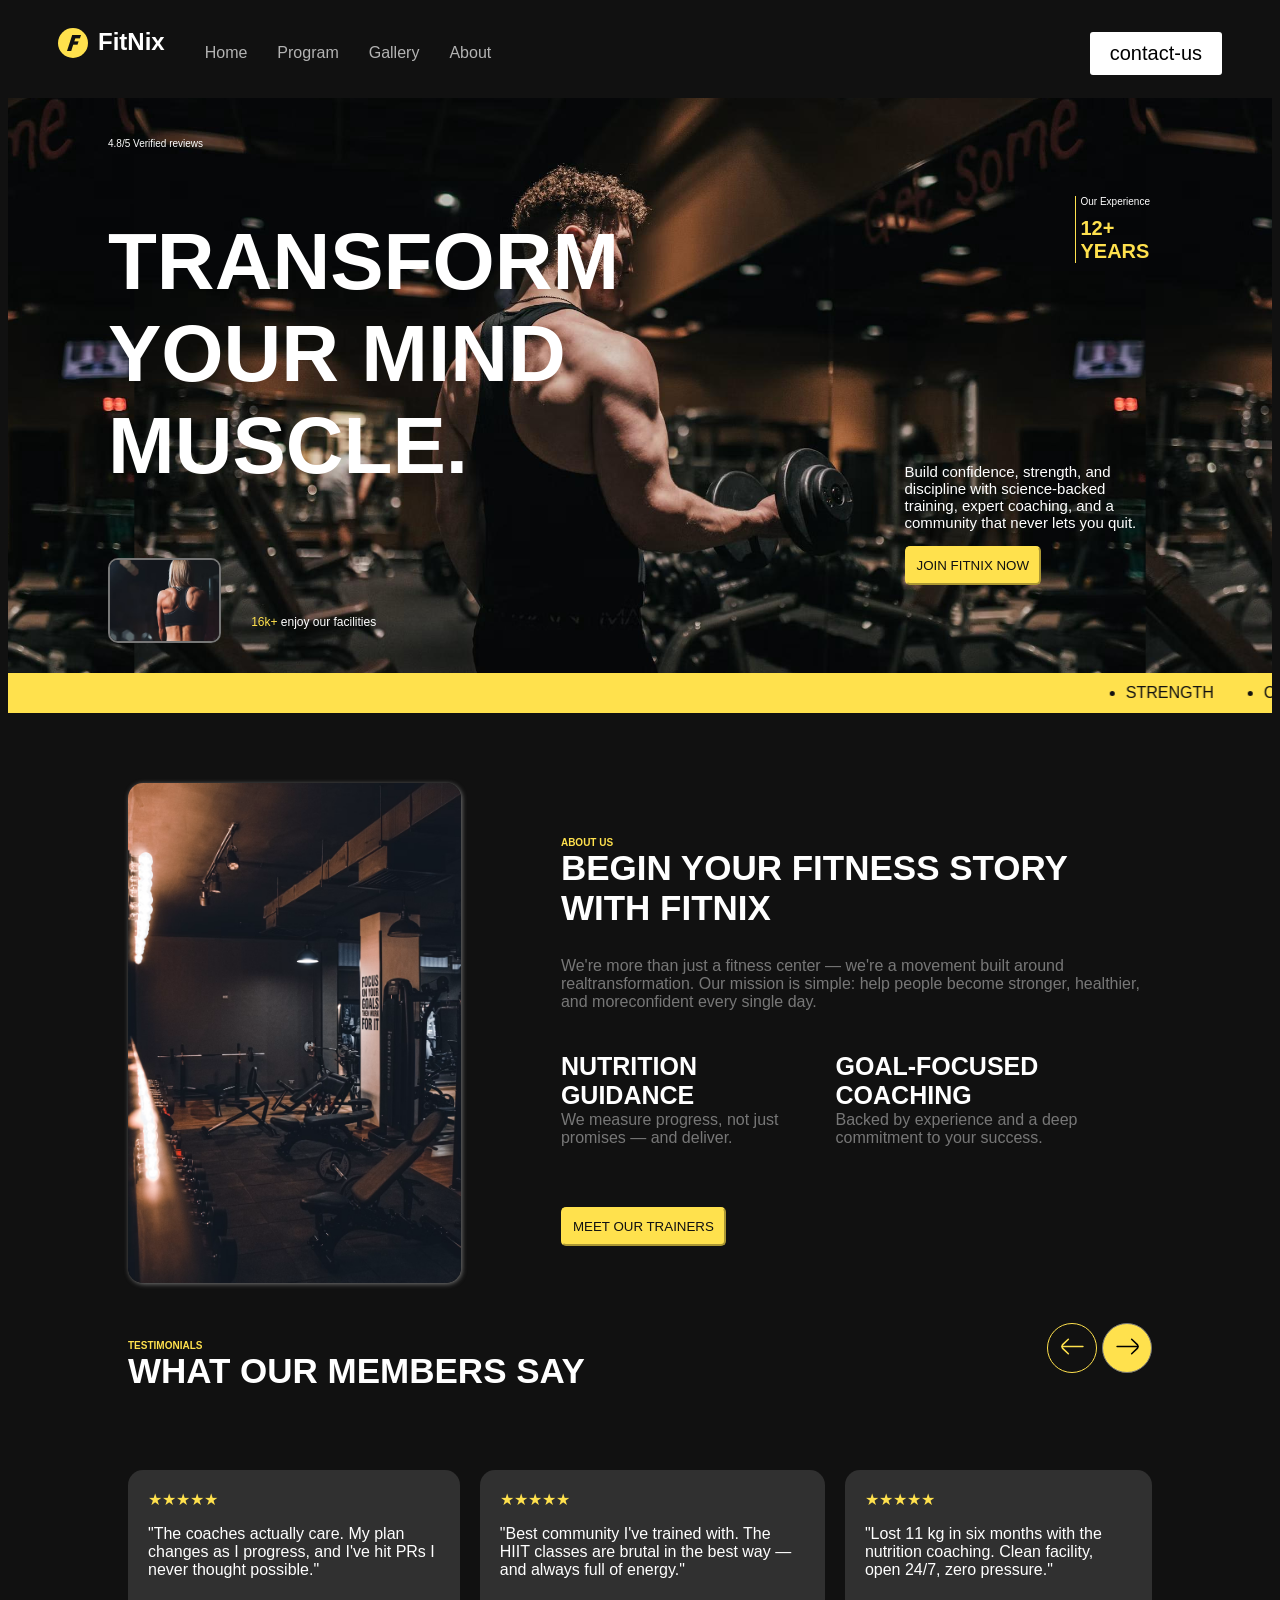
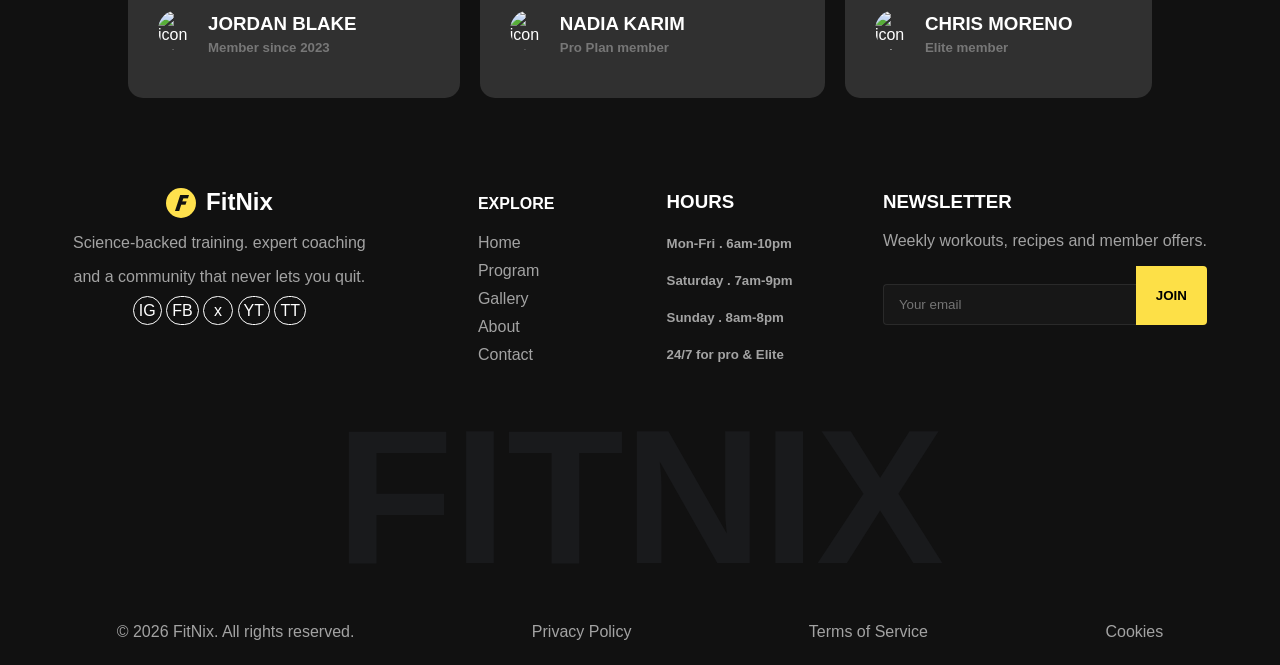
==== commit 76c8687e: "Merge branch 'main' into ilyass" ====
--- a/index.html
+++ b/index.html
@@ -220,114 +220,57 @@
             </div>
         </section>
     </main>
-    <!-- <footer class="pied-de-page">
-        <div class="Foter">
-            <div>
-                <div class="logo-div">
-                    <a href="#" class="logo logo-footer">
-                        <img src="/FITNIX/logo_FitNix.png" alt="Menu" class="Menu-icone" id="Menu-icone"
-                            style="width:30px;height:30px;">
-                        FitNix</a>
-                    <p>Science-backed training. expert coaching and a community that never lets you quit.</p>
-                    <svg fill="#000000" height="200px" width="200px" version="1.1" id="Layer_1"
-                        xmlns="http://www.w3.org/2000/svg" xmlns:xlink="http://www.w3.org/1999/xlink"
-                        viewBox="-143 145 512 512" xml:space="preserve">
-                        <g id="SVGRepo_bgCarrier" stroke-width="0"></g>
-                        <g id="SVGRepo_tracerCarrier" stroke-linecap="round" stroke-linejoin="round"></g>
-                        <g id="SVGRepo_iconCarrier">
-                            <path
-                                d="M113,145c-141.4,0-256,114.6-256,256s114.6,256,256,256s256-114.6,256-256S254.4,145,113,145z M169.5,357.6l-2.9,38.3h-39.3 v133H77.7v-133H51.2v-38.3h26.5v-25.7c0-11.3,0.3-28.8,8.5-39.7c8.7-11.5,20.6-19.3,41.1-19.3c33.4,0,47.4,4.8,47.4,4.8l-6.6,39.2 c0,0-11-3.2-21.3-3.2c-10.3,0-19.5,3.7-19.5,14v29.9H169.5z">
-                            </path>
-                        </g>
-                    </svg>
-                    <svg fill="#000000" height="200px" width="200px" version="1.1" id="Layer_1"
-                        xmlns="http://www.w3.org/2000/svg" xmlns:xlink="http://www.w3.org/1999/xlink"
-                        viewBox="-143 145 512 512" xml:space="preserve">
-                        <g id="SVGRepo_bgCarrier" stroke-width="0"></g>
-                        <g id="SVGRepo_tracerCarrier" stroke-linecap="round" stroke-linejoin="round"></g>
-                        <g id="SVGRepo_iconCarrier">
-                            <g>
-                                <path
-                                    d="M113,446c24.8,0,45.1-20.2,45.1-45.1c0-9.8-3.2-18.9-8.5-26.3c-8.2-11.3-21.5-18.8-36.5-18.8s-28.3,7.4-36.5,18.8 c-5.3,7.4-8.5,16.5-8.5,26.3C68,425.8,88.2,446,113,446z">
-                                </path>
-                                <polygon points="211.4,345.9 211.4,308.1 211.4,302.5 205.8,302.5 168,302.6 168.2,346 ">
-                                </polygon>
-                                <path
-                                    d="M183,401c0,38.6-31.4,70-70,70c-38.6,0-70-31.4-70-70c0-9.3,1.9-18.2,5.2-26.3H10v104.8C10,493,21,504,34.5,504h157 c13.5,0,24.5-11,24.5-24.5V374.7h-38.2C181.2,382.8,183,391.7,183,401z">
-                                </path>
-                                <path
-                                    d="M113,145c-141.4,0-256,114.6-256,256s114.6,256,256,256s256-114.6,256-256S254.4,145,113,145z M241,374.7v104.8 c0,27.3-22.2,49.5-49.5,49.5h-157C7.2,529-15,506.8-15,479.5V374.7v-52.3c0-27.3,22.2-49.5,49.5-49.5h157 c27.3,0,49.5,22.2,49.5,49.5V374.7z">
-                                </path>
-                            </g>
-                        </g>
-                    </svg>
-                    <svg viewBox="0 -3 20 20" version="1.1" xmlns="http://www.w3.org/2000/svg"
-                        xmlns:xlink="http://www.w3.org/1999/xlink" fill="#000000">
-                        <g id="SVGRepo_bgCarrier" stroke-width="0"></g>
-                        <g id="SVGRepo_tracerCarrier" stroke-linecap="round" stroke-linejoin="round"></g>
-                        <g id="SVGRepo_iconCarrier">
-                            <title>youtube [#168]</title>
-                            <desc>Created with Sketch.</desc>
-                            <defs> </defs>
-                            <g id="Page-1" stroke="none" stroke-width="1" fill="none" fill-rule="evenodd">
-                                <g id="Dribbble-Light-Preview" transform="translate(-300.000000, -7442.000000)"
-                                    fill="#000000">
-                                    <g id="icons" transform="translate(56.000000, 160.000000)">
-                                        <path
-                                            d="M251.988432,7291.58588 L251.988432,7285.97425 C253.980638,7286.91168 255.523602,7287.8172 257.348463,7288.79353 C255.843351,7289.62824 253.980638,7290.56468 251.988432,7291.58588 M263.090998,7283.18289 C262.747343,7282.73013 262.161634,7282.37809 261.538073,7282.26141 C259.705243,7281.91336 248.270974,7281.91237 246.439141,7282.26141 C245.939097,7282.35515 245.493839,7282.58153 245.111335,7282.93357 C243.49964,7284.42947 244.004664,7292.45151 244.393145,7293.75096 C244.556505,7294.31342 244.767679,7294.71931 245.033639,7294.98558 C245.376298,7295.33761 245.845463,7295.57995 246.384355,7295.68865 C247.893451,7296.0008 255.668037,7296.17532 261.506198,7295.73552 C262.044094,7295.64178 262.520231,7295.39147 262.895762,7295.02447 C264.385932,7293.53455 264.28433,7285.06174 263.090998,7283.18289"
-                                            id="youtube-[#168]"> </path>
-                                    </g>
-                                </g>
-                            </g>
-                        </g>
-                    </svg>
-                    <svg fill="#000000" height="200px" width="200px" version="1.1" id="Layer_1"
-                        xmlns="http://www.w3.org/2000/svg" xmlns:xlink="http://www.w3.org/1999/xlink"
-                        viewBox="-143 145 512 512" xml:space="preserve">
-                        <g id="SVGRepo_bgCarrier" stroke-width="0"></g>
-                        <g id="SVGRepo_tracerCarrier" stroke-linecap="round" stroke-linejoin="round"></g>
-                        <g id="SVGRepo_iconCarrier">
-                            <path
-                                d="M113,145c-141.4,0-256,114.6-256,256s114.6,256,256,256s256-114.6,256-256S254.4,145,113,145z M215.2,361.2 c0.1,2.2,0.1,4.5,0.1,6.8c0,69.5-52.9,149.7-149.7,149.7c-29.7,0-57.4-8.7-80.6-23.6c4.1,0.5,8.3,0.7,12.6,0.7 c24.6,0,47.3-8.4,65.3-22.5c-23-0.4-42.5-15.6-49.1-36.5c3.2,0.6,6.5,0.9,9.9,0.9c4.8,0,9.5-0.6,13.9-1.9 C13.5,430-4.6,408.7-4.6,383.2v-0.6c7.1,3.9,15.2,6.3,23.8,6.6c-14.1-9.4-23.4-25.6-23.4-43.8c0-9.6,2.6-18.7,7.1-26.5 c26,31.9,64.7,52.8,108.4,55c-0.9-3.8-1.4-7.8-1.4-12c0-29,23.6-52.6,52.6-52.6c15.1,0,28.8,6.4,38.4,16.6 c12-2.4,23.2-6.7,33.4-12.8c-3.9,12.3-12.3,22.6-23.1,29.1c10.6-1.3,20.8-4.1,30.2-8.3C234.4,344.5,225.5,353.7,215.2,361.2z">
-                            </path>
-                        </g>
-                    </svg>
-                </div>
-            </div>
-            <div>
-                <div class="EXPLORE">
-                    <nav aria-label="Navigation du pied de page">
-                        <ul class="menu menu-pied">
-                            <h4>EXPLORE</h4>
-                            <li><a href=""></a>Home</li>
-                            <li><a href=""> </a>Program</li>
-                            <li><a href=""></a>Gallery</li>
-                            <li><a href=""></a>About</li>
-                            <li><a href=""></a>Contact</li>
-                        </ul>
-                    </nav>
-                </div>
-
-                <div class="HOURS">
-                    <h3>HOURS</h3>
-                    <h5>Mon-Fri . 6am-10pm</h5>
-                    <h5>Saturday . 7am-9pm</h5>
-                    <h5>Sunday . 8am-8pm</h5>
-                    <h5>24/7 for pro & Elite</h5>
-                </div>
-
-                <div class="NEWSLETTER">
-                    <h3>NEWSLETTER</h3>
-                    <p>Weekly workouts, recipes and member offers.</p>
-                    <form action="POST">
-                        <input type="email" class="email" name="email" placeholder="Your email">
-                        <button class="JOIN">JOIN</button>
-                    </form>
-                </div>
-
-            </div>
-
-        </div>
+    <footer>
+        <div class="footer1">
+            <div class="logo-Réseau">
+                <a href="/" class="logo">
+                    <img src="logo_FitNix.png" id="Menu-icone" style="width:30px;height:30px;">
+                    FitNix</a>
+                <span>
+                    <p>Science-backed training. expert coaching </p>
+                    <p> and a community that never lets you quit.</p>
+
+
+                </span>
+                <div class="Réseau_social">
+                    <a href="">IG</a>
+                    <a href="">FB</a>
+                    <a href="" class="x">x</a>
+                    <a href="">YT</a>
+                    <a href="">TT</a>
+                </div>
+            </div>
+            <div class="EXPLORE">
+                <nav aria-label="Navigation du pied de page">
+                    <ul class="menu-pied">
+                        <h4>EXPLORE</h4>
+                        <li><a href="index.html"></a>Home</li>
+                        <li><a href="programmes.html"></a>Program</li>
+                        <li><a href="gallerie.html"></a>Gallery</li>
+                        <li><a href="about.html"></a>About</li>
+                        <li><a href="contact-us.html"></a>Contact</li>
+                    </ul>
+                </nav>
+            </div>
+
+            <div class="HOURS">
+                <h3>HOURS</h3>
+                <h5>Mon-Fri . 6am-10pm</h5>
+                <h5>Saturday . 7am-9pm</h5>
+                <h5>Sunday . 8am-8pm</h5>
+                <h5>24/7 for pro & Elite</h5>
+            </div>
+
+            <div class="NEWSLETTER">
+                <h3>NEWSLETTER</h3>
+                <p>Weekly workouts, recipes and member offers.</p>
+                <form action="POST">
+                    <input type="email" class="email" name="email" placeholder="Your email">
+                    <button class="JOIN">JOIN</button>
+                </form>
+            </div>
+        </div>
+
         <div class="Foter_FITNIX">
             <h2>FITNIX</h2>
         </div>
@@ -337,7 +280,8 @@
             <p>Terms of Service</p>
             <p>Cookies</p>
         </div>
-    </footer> -->
+    </footer>
+
 </body>
 
 </html>
--- a/style.css
+++ b/style.css
@@ -304,315 +304,6 @@
     gap: 15px;
 }
 
-/* page programme */
-/* section1 */
-
-.programme-section1 {
-    background-image: url(Images/p9.png);
-    height: 700px;
-    margin-bottom: 50px;
-}
-
-.programme-parent1 {
-    display: flex;
-    justify-content: center;
-    gap: 10px;
-    flex-direction: column;
-}
-
-.programme-title div {
-    display: flex;
-    align-items: center;
-    gap: 5px;
-}
-
-.programme-title div p {
-    width: 30px;
-    height: 3px;
-    background-color: #debd17;
-    border-radius: 2px;
-}
-
-.programme-nos {
-    color: #c0a313;
-}
-
-.programme-description {
-    line-height: 1.5;
-    font-weight: bold;
-    font-size: 13px;
-    color: #777777;
-    margin-left: 170px;
-}
-
-.programme-description span {
-    display: block;
-}
-
-.programme-title h2 {
-    font-size: 60px;
-    margin-left: 170px;
-    margin-top: 120px;
-    margin-bottom: 0px;
-}
-
-.programme-title h2 span {
-    color: #eac50d;
-}
-
-
-.btn {
-    border: 3px solid;
-    background-color: #FFE14D;
-    width: 350px;
-    height: 60px;
-    border-radius: 25px;
-    font-weight: bold;
-    text-align: center;
-    margin-left: 170px;
-    font-size: 20px;
-}
-
-/* title-programme */
-.title-programme {
-    display: flex;
-    flex-direction: column;
-    align-items: center;
-    gap: 0px;
-    margin-bottom: 30px;
-}
-
-.title-programme p {
-    margin-top: 0px;
-    color: #777777;
-    padding-top: 0px;
-    line-height: 0.5;
-}
-
-.title-programme div {
-    width: 50px;
-    height: 5px;
-    background-color: #FFE14D;
-    border-radius: 10px;
-}
-
-/* section_cart */
-.programme-section2 {
-    margin-left: 40px;
-    margin-right: 40px;
-    margin-top: 50px;
-}
-
-.programme-card-parent {
-    display: grid;
-    grid-template-columns: 1fr 1fr 1fr 1fr;
-    gap: 20px;
-}
-
-img {
-    width: 100%;
-    ;
-    height: 250px;
-    border-radius: 20px;
-}
-
-.programme-card {
-    border-radius: 20px;
-    position: relative;
-    width: 100%;
-    height: 450px;
-    border: 1px solid rgba(255, 215, 0, 0.35);
-    box-shadow: #a7a28a 5px 5px 5px;
-    /* background-color: #292D32; */
-}
-
-.programme-number {
-    padding-top: 10 0px;
-    position: absolute;
-    top: 20px;
-    left: 20px;
-    color: #FFE14D;
-}
-
-.programme-info {
-    padding: 20px;
-
-}
-
-.programme-info p {
-    color: #777777;
-}
-
-.programme-details :first-child {
-    margin-right: 30px;
-}
-
-/* 3eme partie */
-.plan-heading p:first-child {
-    width: 30px;
-    height: 3px;
-    background-color: #debd17;
-    border-radius: 2px;
-}
-
-.plan-nos-title {
-    display: flex;
-    gap: 10px;
-    color: #FFE14D;
-    margin-top: 30px;
-
-}
-
-.plan-heading {
-    display: flex;
-    align-items: center;
-    justify-content: center;
-    flex-direction: column;
-}
-
-.plan-heading h2+p {
-    margin-top: 0px;
-    color: #777777;
-}
-
-.plan-toggle {
-    border: 1px solid #777777;
-    border-radius: 25px;
-    padding: 20px;
-    padding-left: 0px;
-}
-
-.plan-toggle .toggle-option-active {
-    border-radius: 25px;
-    border: 2px solid #0a0909;
-    padding: 20px;
-    background-color: #FFE14D;
-    color: #111111;
-
-}
-
-/* formule */
-.plan-card-parent {
-    display: flex;
-    justify-content: center;
-    gap: 50px;
-}
-
-.plan-card {
-    background-color: #191A1C;
-    display: flex;
-    align-items: start;
-    flex-direction: column;
-    padding: 5px 20px;
-    border-radius: 25px;
-    padding-top: 5px;
-
-}
-
-.plan-card h3 {
-    font-size: 20px;
-}
-
-.plan-description {
-    color: #777777;
-    margin-top: 0px;
-}
-
-.plan-price .dolar {
-    color: #FFE14D;
-    position: absolute;
-    top: 0px;
-    left: 0px;
-}
-
-.plan-price {
-    position: relative;
-}
-
-.plan-price .number {
-    color: #FFE14D;
-    font-size: 40px;
-    margin-left: 10px;
-}
-
-.plan-features {
-    color: #bfbfbf;
-}
-
-.btn-outline {
-    display: block;
-    border: 1px solid #777777;
-    list-style: none;
-    text-decoration: none;
-    color: white;
-    width: 80%;
-    height: 30px;
-    border-radius: 10px;
-    text-align: center;
-    padding-top: 6px;
-}
-
-hr {
-    width: 100%;
-}
-
-.plan-card-parent {
-    margin-top: 50px;
-}
-
-.tete-formule-pro {
-    display: flex;
-    gap: 40px;
-}
-
-.tete-formule-pro span {
-    margin-top: 12px;
-    border: 1px solid #777777;
-    border-radius: 10px;
-    color: #FFE14D;
-    background-color: #0a0909;
-    text-align: center;
-    padding-top: 9px;
-    width: 180px;
-    margin-bottom: 10px;
-
-}
-
-.plan-card-pro {
-    background-color: #FFE14D;
-    padding: 5px 20px;
-    border-radius: 25px;
-    padding-top: 5px;
-    color: #0a0909;
-}
-
-.plan-card-pro .plan-price span {
-    color: black;
-    font-weight: bold;
-}
-
-.plan-card-pro .plan-features li {
-    color: black;
-    font-weight: bold;
-}
-
-.plan-card-pro .plan-description {
-    color: #111111;
-}
-
-.btn-dark {
-    display: block;
-    width: 90%;
-    padding: 12px;
-    margin: 20px 0px;
-    border: 1px solid #777777;
-    text-decoration: none;
-    color: white;
-    border-radius: 6px;
-    text-align: center;
-    background-color: #0a0909;
-}
-
 /* page accuiell :  */
 
 /* section 1 : */
@@ -1080,6 +771,7 @@
 footer p , .menu-pied li,.HOURS  h5 {
     color: #A3A3A3;
 }
+
 .email {
   flex: 1;
   background-color: #171717;
@@ -1090,6 +782,7 @@
   border-radius: 4px 0 0 4px;
   outline: none;
 }
+
 .NEWSLETTER form {
   display: flex;
 }
@@ -1102,4 +795,468 @@
   font-weight: bold;
   border-radius: 0 4px 4px 0;
   cursor: pointer;
-}+}
+
+
+/* page programme */
+/* section1 */
+
+
+.programme-section1{
+  background-image: url(Images/p9.png);
+  height: 700px;
+  margin-bottom: 50px;
+     
+
+}
+
+ .programme-parent1 {
+  display: flex;
+  justify-content: center;
+  gap: 10px;
+  flex-direction: column;
+}
+.programme-title div{
+    display: flex;
+    align-items: center;
+    gap: 5px;
+  } 
+.programme-title div p{
+    width: 30px;
+    height: 3px;
+    background-color: #debd17;
+    border-radius: 2px;
+}
+.programme-nos {
+  color: #c0a313;
+}
+
+.programme-description{
+  line-height: 1.5;
+  font-weight: bold;
+  font-size: 13px;
+  color: #777777;
+  margin-left: 170px;
+} 
+ 
+.programme-description span{
+  display:block;
+}
+
+.programme-title h2{
+    font-size: 60px;
+    margin-left: 170px;
+    margin-top: 120px;
+    margin-bottom: 0px;
+  }
+   .programme-title h2 span {
+      color: #eac50d;
+    } 
+ 
+  
+    .btn {
+      border:3px  solid;
+      background-color: #FFE14D;
+      width: 350px;
+      height: 60px;
+     border-radius: 25px;
+     font-weight: bold;
+     text-align: center;
+      margin-left: 170px;
+      font-size: 20px;
+    }
+/* title-programme */
+.title-programme {
+  display: flex;
+  flex-direction: column;
+  align-items: center;
+  gap: 0px;
+  margin-bottom: 30px;
+}
+.title-programme  p{
+  margin-top: 0px;
+  color: #777777;
+  padding-top: 0px;
+  line-height: 0.5;
+}
+
+.title-programme div {
+width: 50px;
+height: 5px;
+background-color: #FFE14D;
+border-radius: 10px;
+}
+/* section_cart */
+.programme-section2{
+margin-left: 40px;
+margin-right: 40px;
+margin-top: 50px;
+}
+.programme-card-parent {
+  display: grid;
+  grid-template-columns: 1fr 1fr 1fr 1fr;
+  gap: 20px;
+}
+
+img{
+   width: 100%;;
+   height: 250px;
+   border-radius: 20px ;
+}
+.programme-card {
+      border-radius: 20px ;
+      position: relative;
+      width: 100%;
+      height: 450px;
+      border:1px solid rgba(255, 215, 0, 0.35) ;
+      box-shadow: #a7a28a 5px 5px 5px;
+      /* background-color: #292D32; */
+}
+.programme-number{
+  padding-top:10 0px ;
+    position: absolute;
+    top: 20px;
+    left: 20px;
+    color: #FFE14D;
+}
+.programme-info{
+      padding: 20px; 
+      
+}
+.programme-info p{
+  color: #777777;
+}
+
+.programme-details {
+color: #FFE14D;
+
+}
+.programme-details :first-child{
+  margin-right: 30px;
+}
+/* 3eme partie */
+.plan-heading p:first-child{
+    width: 30px;
+    height: 3px;
+    background-color: #debd17;
+    border-radius: 2px;
+}
+.plan-nos-title {
+    display: flex;
+  gap: 10px;
+  color: #FFE14D;
+  margin-top: 30px;
+ 
+}
+.plan-heading {
+  display: flex;
+  align-items: center;
+  justify-content: center;
+  flex-direction: column;
+}
+.plan-heading h2 + p{
+ margin-top: 0px;
+ color: #777777;
+}
+.plan-toggle {
+  border: 1px solid #777777;
+  border-radius: 25px;
+  padding: 20px;
+  padding-left: 0px;
+}
+.plan-toggle .toggle-option-active {
+  border-radius: 25px;
+    border: 2px solid #0a0909;
+    padding: 20px;
+    background-color: #FFE14D;
+    color: #111111;
+
+}
+
+/* formule */
+.plan-card-parent {
+  display: flex;
+  justify-content: center;
+  gap: 50px;
+}
+.plan-card {
+  background-color: #191A1C;
+  display: flex;
+  align-items: start;
+  flex-direction: column;
+  padding: 5px 20px ;
+  border-radius: 25px;
+  padding-top: 5px;
+  
+}
+.plan-card h3{
+  font-size: 20px;
+}
+.plan-description {
+  color: #777777;
+  margin-top: 0px;
+}
+.plan-price .dolar{
+  color: #FFE14D;
+  position: absolute;
+  top: 0px;
+  left: 0px;
+}
+.plan-price{
+  position: relative;
+}
+.plan-price .number{
+  color: #FFE14D;
+  font-size: 40px;
+  margin-left: 10px;
+}
+.plan-features {
+  color: #bfbfbf;
+}
+.btn-outline {
+  display: block;
+  border: 1px solid #777777;
+  list-style: none;
+  text-decoration: none;
+  color: white;
+  width: 80%;
+  height: 30px;
+  border-radius: 10px;
+  text-align: center;
+  padding-top: 6px;
+}
+hr {
+  width: 100%;
+}
+.plan-card-parent {
+  margin-top: 50px;
+}
+.tete-formule-pro {
+  display: flex;
+  gap: 40px ;
+}
+.tete-formule-pro span{
+  margin-top: 12px;
+  border: 1px solid #777777;
+  border-radius: 10px;
+  color: #FFE14D;
+  background-color: #0a0909;
+  text-align: center;
+  padding-top: 9px;
+  width: 180px;
+  margin-bottom: 10px;
+  
+}
+.plan-card-pro{
+  background-color: #FFE14D;
+   padding: 5px 20px ;
+  border-radius: 25px;
+  padding-top: 5px;
+  color: #0a0909;
+}
+.plan-card-pro .plan-price span {
+    color: black;
+    font-weight: bold;
+}
+.plan-card-pro .plan-features li {
+    color: black;
+    font-weight: bold;
+}
+.plan-card-pro .plan-description{
+  color: #111111;
+}
+.btn-dark {
+    display: block;
+    width: 90%;
+    padding: 12px;
+    margin: 20px  0px;
+    border: 1px solid #777777;
+    text-decoration: none;
+    color: white;
+    border-radius: 6px;
+    text-align: center;
+    background-color: #0a0909;
+}
+/* contact */
+.body-contact {
+  background-image:
+    url("/Images/p7.png");
+   background-position: center;
+   background-repeat: no-repeat;
+  color: white;
+}
+
+.grand-parent-contact {
+  display: flex;
+  justify-content: space-between;
+  align-items: center;
+  gap: 60px;
+  max-width: 1400px;
+  margin: 0 auto;
+}
+  
+
+.contact-us {
+  display: flex;
+  align-items: center;
+  gap: 10px;
+}
+
+.contact-us div {
+  width: 32px;
+  height: 3px;
+  background: #FFE14D;
+  border-radius: 5px;
+}
+
+.contact-us h5 {
+  color: #FFE14D;
+  letter-spacing: 2px;
+}
+
+.big-title-contact p {
+  font-size: 50px;
+  font-weight: 800;
+  line-height: 1.15;
+  margin: 22px 0;
+}
+
+.big-title-contact p span {
+  display: block;
+  color: #FFE14D;
+}
+
+.parent-contact-us .discription {
+  color: #b8b8b8;
+  line-height: 1.8;
+}
+
+.parent-contact-us .discription span {
+  display: block;
+}
+
+/* contact information */
+.adress,.tele,.email {
+  display: flex;
+  align-items: center;
+  gap: 20px;
+  margin-top: 18px;
+}
+
+.icon {
+  width: 48px;
+  height: 48px;
+}
+
+.email{
+  gap:40px;
+}
+
+/* form */
+.title-form-contact {
+  display: flex;
+  flex-direction: column;
+  gap: 20px;
+  align-items: stretch;
+  width: 500px;
+  margin-top: 100px;
+}
+
+.title-form-contact h3 {
+  margin: 0px;
+  text-align: center;
+  font-size: 24px;
+ 
+}
+
+.form {
+  display: flex;
+  flex-direction: column;
+  gap: 18px;
+  width: 100%;
+  padding: 30px;
+  border: 1px solid #472f02;
+  border-radius: 20px;
+  background: #0F0F0FD1;
+}
+
+.form input,.form select,.form textarea {
+  border: 1px solid #414141;
+  border-radius: 10px;
+  background: rgba(255, 255, 255, 0.03);
+  color: white;
+  font: inherit;
+  font-size: 14px;
+  outline: none;
+  transition: border 1s ease;
+}
+.form input,.form select {
+  height: 48px;
+}
+
+.form input::placeholder,.form textarea::placeholder {
+  color: #aaa;
+}
+
+/* select */
+.form select option {
+  background: #151515;
+outline: none;  
+color: white;
+  
+}
+
+/* focus */
+.form input:focus,.form select:focus,.form textarea:focus {
+  border-color: #FFE14D;
+}
+
+/* textearea */
+.form textarea {
+  min-height: 120px;
+}
+
+/* button */
+.form button {
+  width: 100%;
+  padding: 15px;
+  margin: 0;
+  border: 1px solid #FFE14D;
+  border-radius: 10px;
+  background: #FFE14D;
+  color: #111;
+  font-size: 14px;
+  font-weight: 800;
+  transition: transform 1s ease, background-color 1s ease
+}
+
+.form button:hover {
+  background: #fff078;
+  transform: translateY(-2px);
+}
+
+
+/* mobile */
+@media (max-width: 760px) {
+  .grand-parent-contact {
+    flex-direction: column;
+    align-items: center;
+  }
+
+  .title-form-contact {
+    width: 100%;
+    margin-top: 10px;
+  }
+ 
+
+  .icon {
+    width: 42px;
+    height: 42px;
+  }
+  .adress , .tele, .email {
+    gap: 0px;
+  }
+}
+
+
+
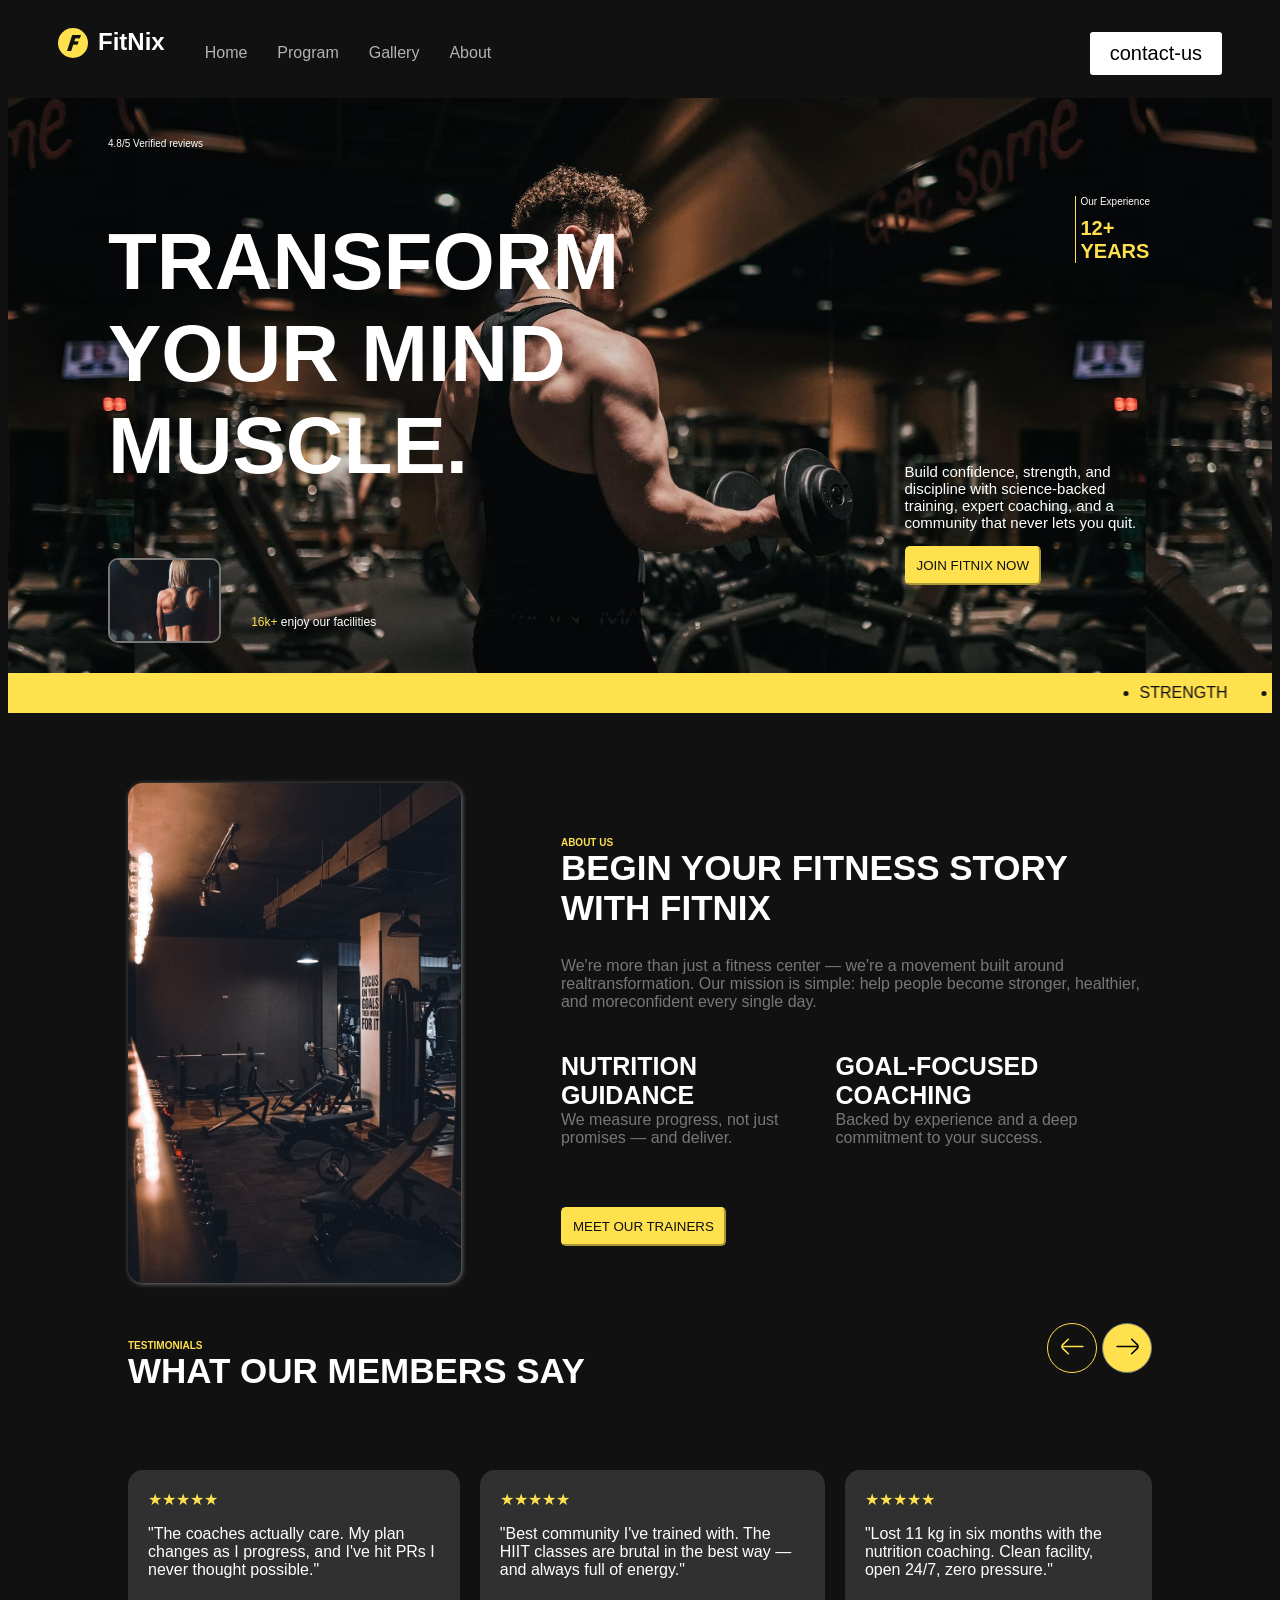
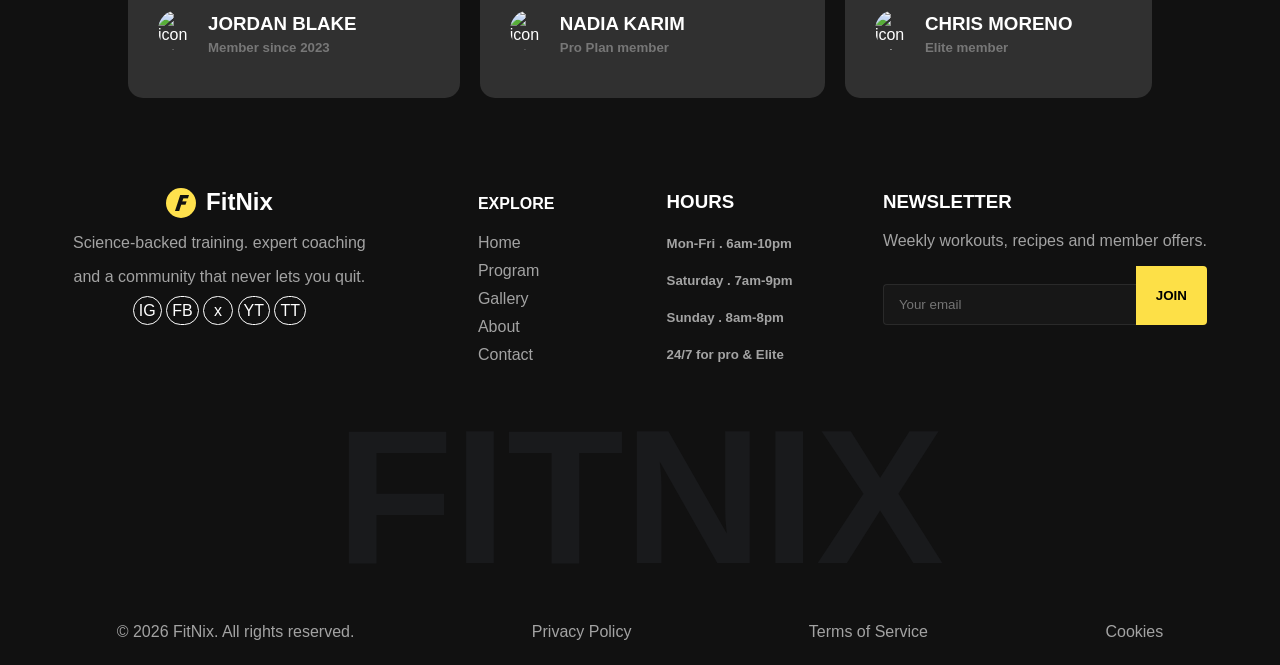
==== commit a0b2787e: "html : ajoute link dans les bouttons et ajoute link de contact dans le header" ====
--- a/index.html
+++ b/index.html
@@ -4,7 +4,8 @@
 <head>
     <meta charset="UTF-8">
     <meta name="viewport" content="width=device-width, initial-scale=1.0">
-    <meta name="description" content="FitNix, votre salle de sport : coachs certifiés, programmes sur mesure et suivi nutrition. Réservez votre essai gratuit et commencez dès aujourd'hui.">
+    <meta name="description"
+        content="FitNix, votre salle de sport : coachs certifiés, programmes sur mesure et suivi nutrition. Réservez votre essai gratuit et commencez dès aujourd'hui.">
     <title>FITNIX | A website for a fitness gym</title>
     <link rel="stylesheet" href="style.css">
     <link rel="canonical" href="https://fitnix-two.vercel.app/" />
@@ -35,10 +36,11 @@
                 <li><a href="/programmes.html">Program</a></li>
                 <li><a href="/gallerie.html">Gallery</a></li>
                 <li><a href="/about.html">About</a></li>
+                <li><a href="/contact-us.html"> Contactez</a></li>
             </ul>
 
         </details>
-        <button class="contact-button">contact-us</button>
+        <button class="contact-button" onclick="window.location.href='/contact-us.html'">contact-us</button>
     </header>
 
     <main>
@@ -66,7 +68,7 @@
                         community that never lets you quit.
                     </p>
                     <div class="btn-join">
-                        <button>JOIN FITNIX NOW</button>
+                        <button onclick="window.location.href='/contact-us.html'">JOIN FITNIX NOW</button>
                     </div>
                 </div>
             </div>
@@ -117,7 +119,7 @@
                     </div>
                 </div>
                 <div class="btn-description">
-                    <button>MEET OUR TRAINERS</button>
+                    <button onclick="window.location.href='/contact-us.html'">MEET OUR TRAINERS</button>
                 </div>
             </div>
         </section>
@@ -169,11 +171,12 @@
                             possible."</p>
                         <div class="who">
                             <div class="img-class">
-                                <img src="https://i.pinimg.com/1200x/3f/3c/f8/3f3cf824ceb39fa5dbd00aa986e25f54.jpg" alt="icon de contact">
+                                <img src="https://i.pinimg.com/1200x/3f/3c/f8/3f3cf824ceb39fa5dbd00aa986e25f54.jpg"
+                                    alt="icon de contact">
                             </div>
                             <div>
-                            <h3>JORDAN BLAKE</h3>
-                            <h5>Member since 2023</h5>
+                                <h3>JORDAN BLAKE</h3>
+                                <h5>Member since 2023</h5>
                             </div>
                         </div>
                     </div>
@@ -188,11 +191,12 @@
                             energy."</p>
                         <div class="who">
                             <div class="img-class">
-                                <img src="https://i.pinimg.com/1200x/3f/3c/f8/3f3cf824ceb39fa5dbd00aa986e25f54.jpg" alt="icon de contact">
-                            </div>
-                            <div >
-                            <h3>NADIA KARIM</h3>
-                            <h5>Pro Plan member</h5>
+                                <img src="https://i.pinimg.com/1200x/3f/3c/f8/3f3cf824ceb39fa5dbd00aa986e25f54.jpg"
+                                    alt="icon de contact">
+                            </div>
+                            <div>
+                                <h3>NADIA KARIM</h3>
+                                <h5>Pro Plan member</h5>
                             </div>
                         </div>
                     </div>
@@ -206,13 +210,14 @@
                         </p>
                         <div class="who">
                             <div class="img-class">
-                                <img src="https://i.pinimg.com/1200x/3f/3c/f8/3f3cf824ceb39fa5dbd00aa986e25f54.jpg" alt="icon du contact">
+                                <img src="https://i.pinimg.com/1200x/3f/3c/f8/3f3cf824ceb39fa5dbd00aa986e25f54.jpg"
+                                    alt="icon du contact">
                             </div>
                             <div>
                                 <div>
-                            <h3>CHRIS MORENO</h3>
-                            <h5>Elite member</h5>
-                            </div>
+                                    <h3>CHRIS MORENO</h3>
+                                    <h5>Elite member</h5>
+                                </div>
                             </div>
                         </div>
                     </div>
@@ -244,11 +249,11 @@
                 <nav aria-label="Navigation du pied de page">
                     <ul class="menu-pied">
                         <h4>EXPLORE</h4>
-                        <li><a href="index.html"></a>Home</li>
-                        <li><a href="programmes.html"></a>Program</li>
-                        <li><a href="gallerie.html"></a>Gallery</li>
-                        <li><a href="about.html"></a>About</li>
-                        <li><a href="contact-us.html"></a>Contact</li>
+                        <li><a href="/"></a>Home</li>
+                        <li><a href="/programmes.html"></a>Program</li>
+                        <li><a href="/gallerie.html"></a>Gallery</li>
+                        <li><a href="/about.html"></a>About</li>
+                        <li><a href="/contact-us.html"></a>Contact</li>
                     </ul>
                 </nav>
             </div>
--- a/style.css
+++ b/style.css
@@ -579,6 +579,7 @@
     margin-left: -40px;
     margin-top: 15px;
 }
+
 .who img {
     border-radius: 100%;
     height: 40px;
@@ -699,11 +700,13 @@
         margin-bottom: 30px;
     }
 }
+
 .Foter {
     display: flex;
     flex-wrap: wrap;
 }
-.Réseau_social *{
+
+.Réseau_social * {
     color: #ffffff;
     text-decoration: none;
     padding: 5px;
@@ -711,90 +714,103 @@
     border-color: #222222;
     border: 1px solid;
 }
+
 .Réseau_social .x {
     padding-inline: 10px;
 }
+
 .logo-Réseau {
     display: flex;
     flex-wrap: wrap;
     flex-direction: column;
     align-items: center;
 }
+
 .logo-Réseau {
     text-align: center;
-        margin-top: 15px;
-
-}
-footer{
+    margin-top: 15px;
+
+}
+
+footer {
     display: block;
 }
-.footer1 *{
+
+.footer1 * {
     text-decoration: none;
     list-style: none;
 }
-.footer1{
-display: flex;
-flex-wrap: wrap;
-justify-items: center;
-justify-content: space-around;
-}
+
+.footer1 {
+    display: flex;
+    flex-wrap: wrap;
+    justify-items: center;
+    justify-content: space-around;
+}
+
 .Foter_FITNIX {
     text-align: center;
     color: #191A1C;
 }
+
 .Foter_FITNIX h2 {
     max-width: 100%;
     width: auto;
     margin: 0;
     font-size: 15vw;
 }
-.Bottom-Pied{
+
+.Bottom-Pied {
     display: flex;
     flex-direction: row;
     justify-content: space-around;
 
 }
+
 .menu-pied {
     padding: 0px;
 
 
 }
+
 .menu-pied {
 
-margin: 22px;    
-}
-
-.menu-pied li  {
+    margin: 22px;
+}
+
+.menu-pied li {
     margin-top: 10px;
 }
 
-footer p , .menu-pied li,.HOURS  h5 {
+footer p,
+.menu-pied li,
+.HOURS h5 {
     color: #A3A3A3;
 }
 
 .email {
-  flex: 1;
-  background-color: #171717;
-  border: 1px solid #2a2a2a;
-  border-right: none;
-  padding: 12px 15px;
-  color: #fff;
-  border-radius: 4px 0 0 4px;
-  outline: none;
+    flex: 1;
+    background-color: #171717;
+    border: 1px solid #2a2a2a;
+    border-right: none;
+    padding: 12px 15px;
+    color: #fff;
+    border-radius: 4px 0 0 4px;
+    outline: none;
 }
 
 .NEWSLETTER form {
-  display: flex;
+    display: flex;
 }
 
 .JOIN {
-  background-color: #fde047;
-  color: #000;
-  border: none;
-  padding: 0 20px;
-  font-weight: bold;
-  border-radius: 0 4px 4px 0;
-  cursor: pointer;
+    background-color: #fde047;
+    color: #000;
+    border: none;
+    padding: 0 20px;
+    font-weight: bold;
+    border-radius: 0 4px 4px 0;
+    cursor: pointer;
 }
 
 
@@ -802,170 +818,190 @@
 /* section1 */
 
 
-.programme-section1{
-  background-image: url(Images/p9.png);
-  height: 700px;
-  margin-bottom: 50px;
-     
-
-}
-
- .programme-parent1 {
-  display: flex;
-  justify-content: center;
-  gap: 10px;
-  flex-direction: column;
-}
-.programme-title div{
+.programme-section1 {
+    background-image: url(Images/p9.png);
+    height: 700px;
+    margin-bottom: 50px;
+
+
+}
+
+.programme-parent1 {
+    display: flex;
+    justify-content: center;
+    gap: 10px;
+    flex-direction: column;
+}
+
+.programme-title div {
     display: flex;
     align-items: center;
     gap: 5px;
-  } 
-.programme-title div p{
+}
+
+.programme-title div p {
     width: 30px;
     height: 3px;
     background-color: #debd17;
     border-radius: 2px;
 }
+
 .programme-nos {
-  color: #c0a313;
-}
-
-.programme-description{
-  line-height: 1.5;
-  font-weight: bold;
-  font-size: 13px;
-  color: #777777;
-  margin-left: 170px;
-} 
- 
-.programme-description span{
-  display:block;
-}
-
-.programme-title h2{
+    color: #c0a313;
+}
+
+.programme-description {
+    line-height: 1.5;
+    font-weight: bold;
+    font-size: 13px;
+    color: #777777;
+    margin-left: 170px;
+}
+
+.programme-description span {
+    display: block;
+}
+
+.programme-title h2 {
     font-size: 60px;
     margin-left: 170px;
     margin-top: 120px;
     margin-bottom: 0px;
-  }
-   .programme-title h2 span {
-      color: #eac50d;
-    } 
- 
-  
-    .btn {
-      border:3px  solid;
-      background-color: #FFE14D;
-      width: 350px;
-      height: 60px;
-     border-radius: 25px;
-     font-weight: bold;
-     text-align: center;
-      margin-left: 170px;
-      font-size: 20px;
-    }
+}
+
+.programme-title h2 span {
+    color: #eac50d;
+}
+
+
+.btn {
+    border: 3px solid;
+    background-color: #FFE14D;
+    width: 350px;
+    height: 60px;
+    border-radius: 25px;
+    font-weight: bold;
+    text-align: center;
+    margin-left: 170px;
+    font-size: 20px;
+}
+
 /* title-programme */
 .title-programme {
-  display: flex;
-  flex-direction: column;
-  align-items: center;
-  gap: 0px;
-  margin-bottom: 30px;
-}
-.title-programme  p{
-  margin-top: 0px;
-  color: #777777;
-  padding-top: 0px;
-  line-height: 0.5;
+    display: flex;
+    flex-direction: column;
+    align-items: center;
+    gap: 0px;
+    margin-bottom: 30px;
+}
+
+.title-programme p {
+    margin-top: 0px;
+    color: #777777;
+    padding-top: 0px;
+    line-height: 0.5;
 }
 
 .title-programme div {
-width: 50px;
-height: 5px;
-background-color: #FFE14D;
-border-radius: 10px;
-}
+    width: 50px;
+    height: 5px;
+    background-color: #FFE14D;
+    border-radius: 10px;
+}
+
 /* section_cart */
-.programme-section2{
-margin-left: 40px;
-margin-right: 40px;
-margin-top: 50px;
-}
+.programme-section2 {
+    margin-left: 40px;
+    margin-right: 40px;
+    margin-top: 50px;
+}
+
 .programme-card-parent {
-  display: grid;
-  grid-template-columns: 1fr 1fr 1fr 1fr;
-  gap: 20px;
-}
-
-img{
-   width: 100%;;
-   height: 250px;
-   border-radius: 20px ;
-}
+    display: grid;
+    grid-template-columns: 1fr 1fr 1fr 1fr;
+    gap: 20px;
+}
+
+img {
+    width: 100%;
+    ;
+    height: 250px;
+    border-radius: 20px;
+}
+
 .programme-card {
-      border-radius: 20px ;
-      position: relative;
-      width: 100%;
-      height: 450px;
-      border:1px solid rgba(255, 215, 0, 0.35) ;
-      box-shadow: #a7a28a 5px 5px 5px;
-      /* background-color: #292D32; */
-}
-.programme-number{
-  padding-top:10 0px ;
+    border-radius: 20px;
+    position: relative;
+    width: 100%;
+    height: 450px;
+    border: 1px solid rgba(255, 215, 0, 0.35);
+    box-shadow: #a7a28a 5px 5px 5px;
+    /* background-color: #292D32; */
+}
+
+.programme-number {
+    padding-top: 10 0px;
     position: absolute;
     top: 20px;
     left: 20px;
     color: #FFE14D;
 }
-.programme-info{
-      padding: 20px; 
-      
-}
-.programme-info p{
-  color: #777777;
+
+.programme-info {
+    padding: 20px;
+
+}
+
+.programme-info p {
+    color: #777777;
 }
 
 .programme-details {
-color: #FFE14D;
-
-}
-.programme-details :first-child{
-  margin-right: 30px;
-}
+    color: #FFE14D;
+
+}
+
+.programme-details :first-child {
+    margin-right: 30px;
+}
+
 /* 3eme partie */
-.plan-heading p:first-child{
+.plan-heading p:first-child {
     width: 30px;
     height: 3px;
     background-color: #debd17;
     border-radius: 2px;
 }
+
 .plan-nos-title {
     display: flex;
-  gap: 10px;
-  color: #FFE14D;
-  margin-top: 30px;
- 
-}
+    gap: 10px;
+    color: #FFE14D;
+    margin-top: 30px;
+
+}
+
 .plan-heading {
-  display: flex;
-  align-items: center;
-  justify-content: center;
-  flex-direction: column;
-}
-.plan-heading h2 + p{
- margin-top: 0px;
- color: #777777;
-}
+    display: flex;
+    align-items: center;
+    justify-content: center;
+    flex-direction: column;
+}
+
+.plan-heading h2+p {
+    margin-top: 0px;
+    color: #777777;
+}
+
 .plan-toggle {
-  border: 1px solid #777777;
-  border-radius: 25px;
-  padding: 20px;
-  padding-left: 0px;
-}
+    border: 1px solid #777777;
+    border-radius: 25px;
+    padding: 20px;
+    padding-left: 0px;
+}
+
 .plan-toggle .toggle-option-active {
-  border-radius: 25px;
+    border-radius: 25px;
     border: 2px solid #0a0909;
     padding: 20px;
     background-color: #FFE14D;
@@ -975,101 +1011,118 @@
 
 /* formule */
 .plan-card-parent {
-  display: flex;
-  justify-content: center;
-  gap: 50px;
-}
+    display: flex;
+    justify-content: center;
+    gap: 50px;
+}
+
 .plan-card {
-  background-color: #191A1C;
-  display: flex;
-  align-items: start;
-  flex-direction: column;
-  padding: 5px 20px ;
-  border-radius: 25px;
-  padding-top: 5px;
-  
-}
-.plan-card h3{
-  font-size: 20px;
-}
+    background-color: #191A1C;
+    display: flex;
+    align-items: start;
+    flex-direction: column;
+    padding: 5px 20px;
+    border-radius: 25px;
+    padding-top: 5px;
+
+}
+
+.plan-card h3 {
+    font-size: 20px;
+}
+
 .plan-description {
-  color: #777777;
-  margin-top: 0px;
-}
-.plan-price .dolar{
-  color: #FFE14D;
-  position: absolute;
-  top: 0px;
-  left: 0px;
-}
-.plan-price{
-  position: relative;
-}
-.plan-price .number{
-  color: #FFE14D;
-  font-size: 40px;
-  margin-left: 10px;
-}
+    color: #777777;
+    margin-top: 0px;
+}
+
+.plan-price .dolar {
+    color: #FFE14D;
+    position: absolute;
+    top: 0px;
+    left: 0px;
+}
+
+.plan-price {
+    position: relative;
+}
+
+.plan-price .number {
+    color: #FFE14D;
+    font-size: 40px;
+    margin-left: 10px;
+}
+
 .plan-features {
-  color: #bfbfbf;
-}
+    color: #bfbfbf;
+}
+
 .btn-outline {
-  display: block;
-  border: 1px solid #777777;
-  list-style: none;
-  text-decoration: none;
-  color: white;
-  width: 80%;
-  height: 30px;
-  border-radius: 10px;
-  text-align: center;
-  padding-top: 6px;
-}
+    display: block;
+    border: 1px solid #777777;
+    list-style: none;
+    text-decoration: none;
+    color: white;
+    width: 80%;
+    height: 30px;
+    border-radius: 10px;
+    text-align: center;
+    padding-top: 6px;
+}
+
 hr {
-  width: 100%;
-}
+    width: 100%;
+}
+
 .plan-card-parent {
-  margin-top: 50px;
-}
+    margin-top: 50px;
+}
+
 .tete-formule-pro {
-  display: flex;
-  gap: 40px ;
-}
-.tete-formule-pro span{
-  margin-top: 12px;
-  border: 1px solid #777777;
-  border-radius: 10px;
-  color: #FFE14D;
-  background-color: #0a0909;
-  text-align: center;
-  padding-top: 9px;
-  width: 180px;
-  margin-bottom: 10px;
-  
-}
-.plan-card-pro{
-  background-color: #FFE14D;
-   padding: 5px 20px ;
-  border-radius: 25px;
-  padding-top: 5px;
-  color: #0a0909;
-}
+    display: flex;
+    gap: 40px;
+}
+
+.tete-formule-pro span {
+    margin-top: 12px;
+    border: 1px solid #777777;
+    border-radius: 10px;
+    color: #FFE14D;
+    background-color: #0a0909;
+    text-align: center;
+    padding-top: 9px;
+    width: 180px;
+    margin-bottom: 10px;
+
+}
+
+.plan-card-pro {
+    background-color: #FFE14D;
+    padding: 5px 20px;
+    border-radius: 25px;
+    padding-top: 5px;
+    color: #0a0909;
+}
+
 .plan-card-pro .plan-price span {
     color: black;
     font-weight: bold;
 }
+
 .plan-card-pro .plan-features li {
     color: black;
     font-weight: bold;
 }
-.plan-card-pro .plan-description{
-  color: #111111;
-}
+
+.plan-card-pro .plan-description {
+    color: #111111;
+}
+
 .btn-dark {
     display: block;
     width: 90%;
     padding: 12px;
-    margin: 20px  0px;
+    margin: 20px 0px;
     border: 1px solid #777777;
     text-decoration: none;
     color: white;
@@ -1077,186 +1130,291 @@
     text-align: center;
     background-color: #0a0909;
 }
+
 /* contact */
 .body-contact {
-  background-image:
-    url("/Images/p7.png");
-   background-position: center;
-   background-repeat: no-repeat;
-  color: white;
+    background-image:
+        url("/Images/p7.png");
+    background-position: center;
+    background-repeat: no-repeat;
+    color: white;
 }
 
 .grand-parent-contact {
-  display: flex;
-  justify-content: space-between;
-  align-items: center;
-  gap: 60px;
-  max-width: 1400px;
-  margin: 0 auto;
-}
-  
+    display: flex;
+    justify-content: space-between;
+    align-items: center;
+    gap: 60px;
+    max-width: 1400px;
+    margin: 0 auto;
+}
+
 
 .contact-us {
-  display: flex;
-  align-items: center;
-  gap: 10px;
+    display: flex;
+    align-items: center;
+    gap: 10px;
 }
 
 .contact-us div {
-  width: 32px;
-  height: 3px;
-  background: #FFE14D;
-  border-radius: 5px;
+    width: 32px;
+    height: 3px;
+    background: #FFE14D;
+    border-radius: 5px;
 }
 
 .contact-us h5 {
-  color: #FFE14D;
-  letter-spacing: 2px;
+    color: #FFE14D;
+    letter-spacing: 2px;
 }
 
 .big-title-contact p {
-  font-size: 50px;
-  font-weight: 800;
-  line-height: 1.15;
-  margin: 22px 0;
+    font-size: 50px;
+    font-weight: 800;
+    line-height: 1.15;
+    margin: 22px 0;
 }
 
 .big-title-contact p span {
-  display: block;
-  color: #FFE14D;
+    display: block;
+    color: #FFE14D;
 }
 
 .parent-contact-us .discription {
-  color: #b8b8b8;
-  line-height: 1.8;
+    color: #b8b8b8;
+    line-height: 1.8;
 }
 
 .parent-contact-us .discription span {
-  display: block;
+    display: block;
 }
 
 /* contact information */
-.adress,.tele,.email {
-  display: flex;
-  align-items: center;
-  gap: 20px;
-  margin-top: 18px;
+.adress,
+.tele,
+.email {
+    display: flex;
+    align-items: center;
+    gap: 20px;
+    margin-top: 18px;
 }
 
 .icon {
-  width: 48px;
-  height: 48px;
-}
-
-.email{
-  gap:40px;
+    width: 48px;
+    height: 48px;
+}
+
+.email {
+    gap: 40px;
 }
 
 /* form */
 .title-form-contact {
-  display: flex;
-  flex-direction: column;
-  gap: 20px;
-  align-items: stretch;
-  width: 500px;
-  margin-top: 100px;
+    display: flex;
+    flex-direction: column;
+    gap: 20px;
+    align-items: stretch;
+    width: 500px;
+    margin-top: 100px;
 }
 
 .title-form-contact h3 {
-  margin: 0px;
-  text-align: center;
-  font-size: 24px;
- 
+    margin: 0px;
+    text-align: center;
+    font-size: 24px;
+
 }
 
 .form {
-  display: flex;
-  flex-direction: column;
-  gap: 18px;
-  width: 100%;
-  padding: 30px;
-  border: 1px solid #472f02;
-  border-radius: 20px;
-  background: #0F0F0FD1;
-}
-
-.form input,.form select,.form textarea {
-  border: 1px solid #414141;
-  border-radius: 10px;
-  background: rgba(255, 255, 255, 0.03);
-  color: white;
-  font: inherit;
-  font-size: 14px;
-  outline: none;
-  transition: border 1s ease;
-}
-.form input,.form select {
-  height: 48px;
-}
-
-.form input::placeholder,.form textarea::placeholder {
-  color: #aaa;
+    display: flex;
+    flex-direction: column;
+    gap: 18px;
+    width: 100%;
+    padding: 30px;
+    border: 1px solid #472f02;
+    border-radius: 20px;
+    background: #0F0F0FD1;
+}
+
+.form input,
+.form select,
+.form textarea {
+    border: 1px solid #414141;
+    border-radius: 10px;
+    background: rgba(255, 255, 255, 0.03);
+    color: white;
+    font: inherit;
+    font-size: 14px;
+    outline: none;
+    transition: border 1s ease;
+}
+
+.form input,
+.form select {
+    height: 48px;
+}
+
+.form input::placeholder,
+.form textarea::placeholder {
+    color: #aaa;
 }
 
 /* select */
 .form select option {
-  background: #151515;
-outline: none;  
-color: white;
-  
+    background: #151515;
+    outline: none;
+    color: white;
+
 }
 
 /* focus */
-.form input:focus,.form select:focus,.form textarea:focus {
-  border-color: #FFE14D;
+.form input:focus,
+.form select:focus,
+.form textarea:focus {
+    border-color: #FFE14D;
 }
 
 /* textearea */
 .form textarea {
-  min-height: 120px;
+    min-height: 120px;
 }
 
 /* button */
 .form button {
-  width: 100%;
-  padding: 15px;
-  margin: 0;
-  border: 1px solid #FFE14D;
-  border-radius: 10px;
-  background: #FFE14D;
-  color: #111;
-  font-size: 14px;
-  font-weight: 800;
-  transition: transform 1s ease, background-color 1s ease
+    width: 100%;
+    padding: 15px;
+    margin: 0;
+    border: 1px solid #FFE14D;
+    border-radius: 10px;
+    background: #FFE14D;
+    color: #111;
+    font-size: 14px;
+    font-weight: 800;
+    transition: transform 1s ease, background-color 1s ease
 }
 
 .form button:hover {
-  background: #fff078;
-  transform: translateY(-2px);
+    background: #fff078;
+    transform: translateY(-2px);
 }
 
 
 /* mobile */
 @media (max-width: 760px) {
-  .grand-parent-contact {
-    flex-direction: column;
-    align-items: center;
-  }
-
-  .title-form-contact {
+    .grand-parent-contact {
+        flex-direction: column;
+        align-items: center;
+    }
+
+    .title-form-contact {
+        width: 100%;
+        margin-top: 10px;
+    }
+
+
+    .icon {
+        width: 42px;
+        height: 42px;
+    }
+
+    .adress,
+    .tele,
+    .email {
+        gap: 0px;
+    }
+}
+
+/* section about */
+
+.about-section {
+    height: 100%;
+    margin: 50px 0;
+}
+
+.about-info {
+    color: rgb(255, 255, 255);
+}
+
+.about-small-title {
+    color: #FFE14D;
+}
+
+.about-description {
+    color: #777777;
+}
+
+.about-parent {
+    display: flex;
+    gap: 20px;
+}
+
+.about-advantages {
+    color: rgb(255, 255, 255);
+    display: grid;
+    grid-template-columns: 1fr 1fr;
+    gap: 12px;
+    padding: 0 20px;
+}
+
+.about-advantage {
+    display: flex;
+    align-items: center;
+    gap: 5px;
+}
+
+.about-image img {
     width: 100%;
-    margin-top: 10px;
-  }
- 
-
-  .icon {
-    width: 42px;
-    height: 42px;
-  }
-  .adress , .tele, .email {
-    gap: 0px;
-  }
-}
-
-
-
+    height: 300px;
+}
+
+.btn-yellow {
+    display: flex;
+    height: 30px;
+    width: 200px;
+    justify-content: center;
+    align-items: center;
+    color: #111111;
+    background-color: #FFE14D;
+    border: #FFE14D;
+    margin-left: 30px;
+    border: 1px none #424242;
+    border-radius: 5px;
+    text-decoration: none;
+}
+
+.about-stats {
+    color: rgb(252, 252, 253);
+    display: flex;
+    width: 100%;
+    gap: 30px;
+    padding: 20px;
+}
+
+.about-stat {
+    border: 1px solid #424242;
+    border-radius: 5px;
+    background-color: black;
+    margin-right: 70px;
+    padding-left: 10px;
+    padding-right: 10px;
+    padding-bottom: 14px;
+    padding-top: 14px;
+}
+
+.about-stat-number {
+    color: #FFE14D;
+    font-size: 45px;
+    font-weight: bold;
+}
+
+.about-icon {
+    border: 1px solid #FFE14D;
+    border-radius: 25px;
+    background-color: rgb(4, 4, 4);
+    width: 22px;
+    height: 22px;
+}
+
+@media (max-width: 768px) {}
+
+/* fin about */
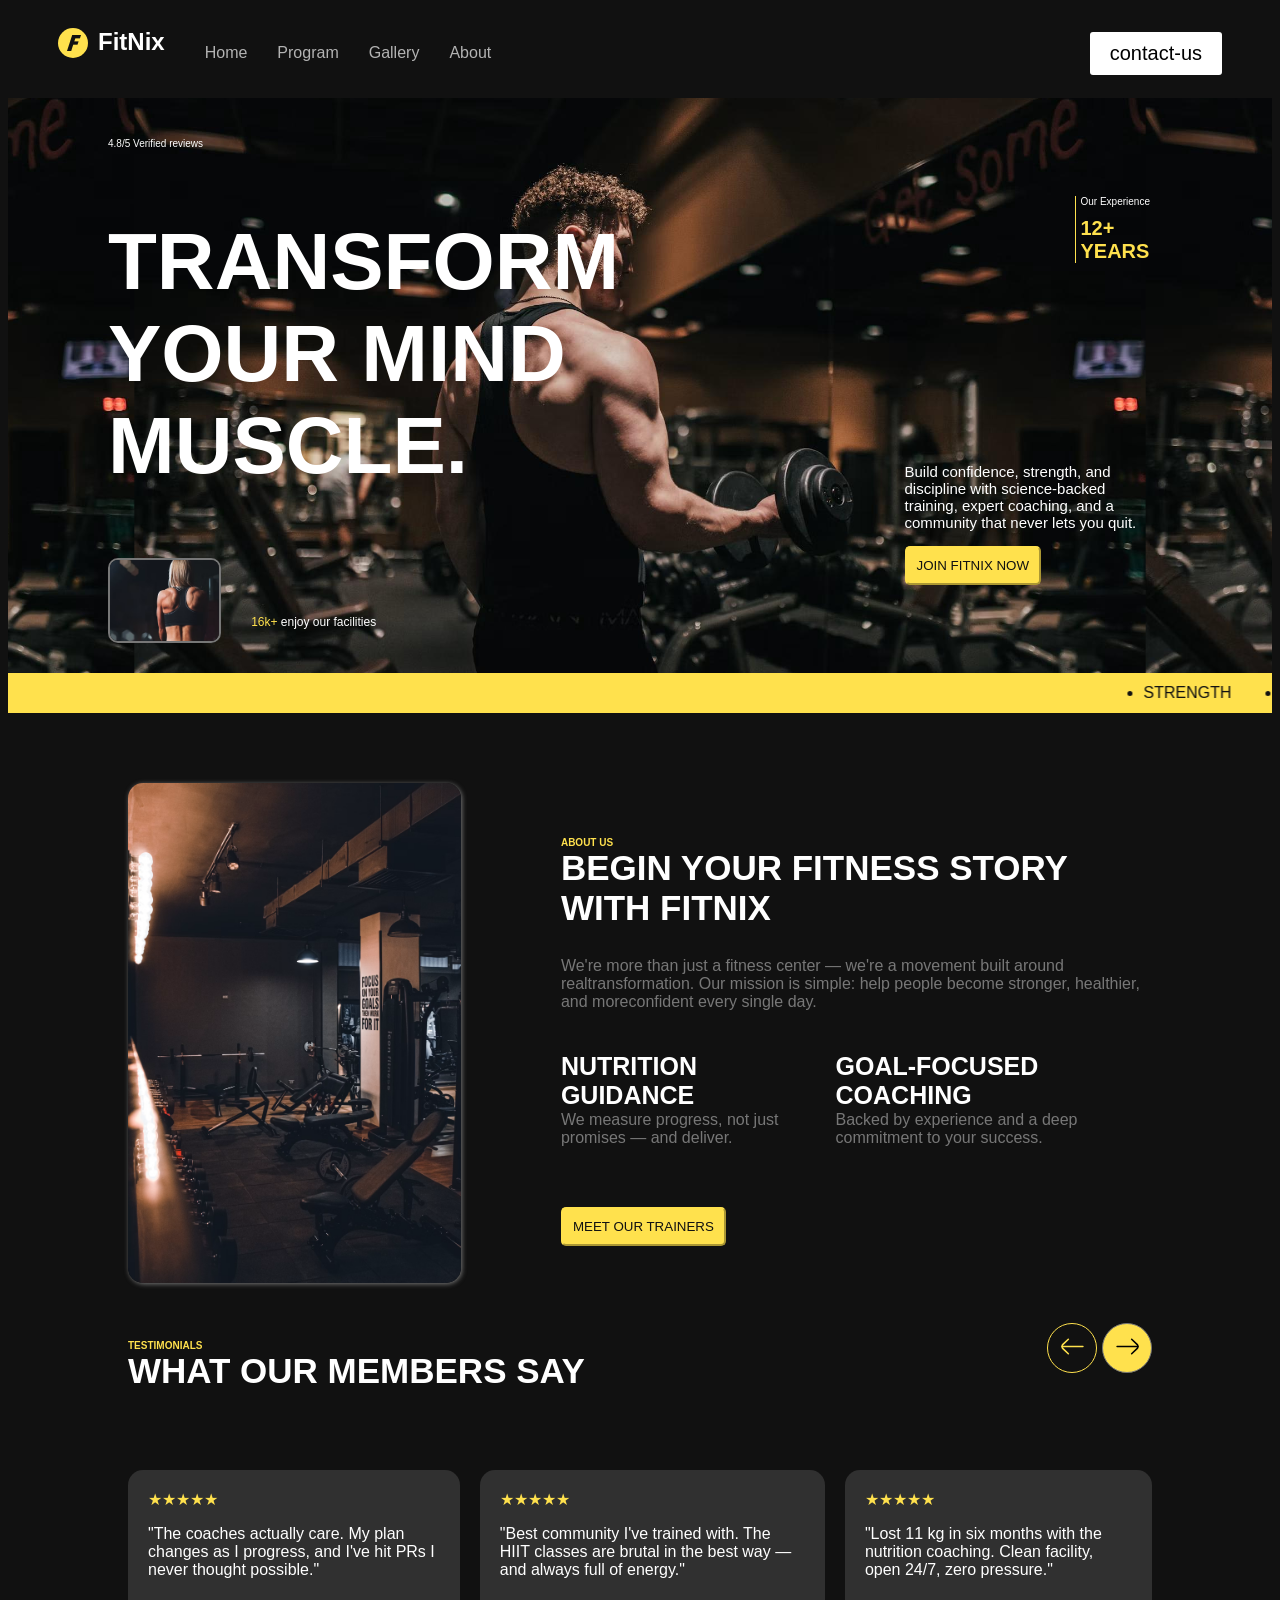
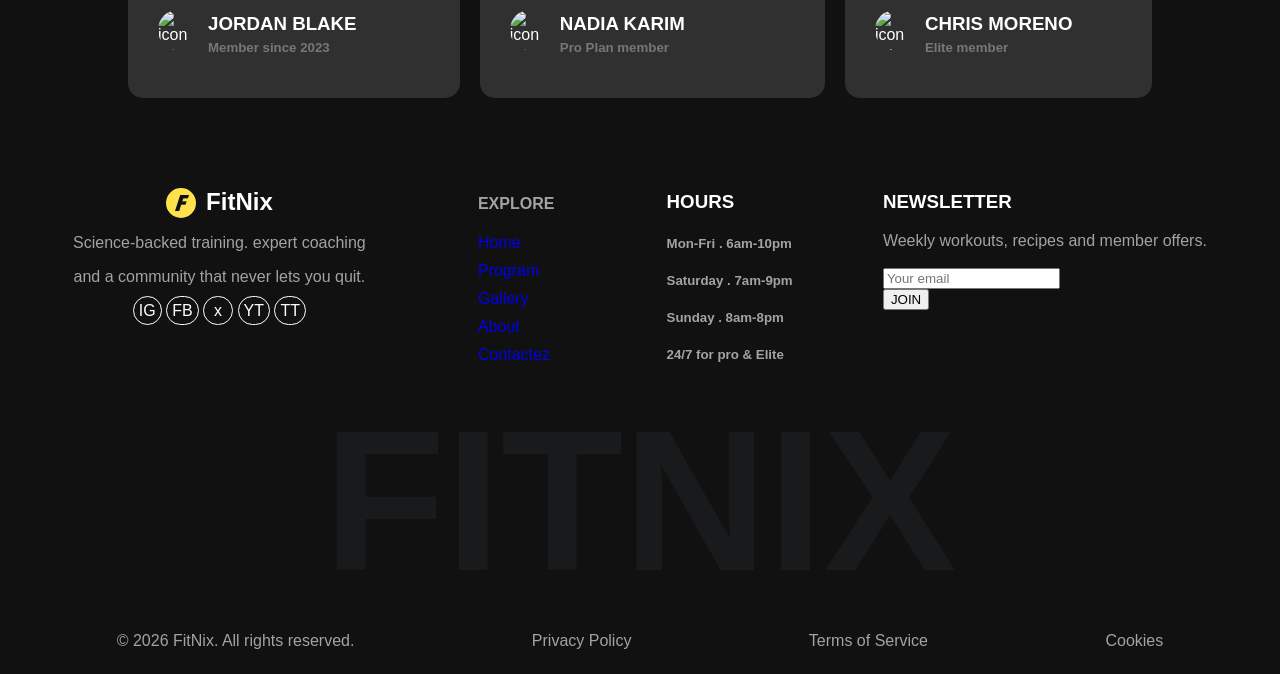
==== commit 3424cb07: "SEO : ameliorer part accessibility in seo techenique" ====
--- a/index.html
+++ b/index.html
@@ -16,15 +16,15 @@
     <header class="Header">
         <div class="Menulogo">
             <div class="logo-div">
-                <a href="/" class="logo">
-                    <img src="logo_FitNix.png" id="Menu-icone" alt="logo de FITNIX" style="width:30px;height:30px ;">
+                <a href="/" class="logo" aria-label="to page home">
+                    <img src="logo_FitNix.png" id="Menu-icone" alt="logo de FITNIX" style="width:30px;height:30px;">
                     FitNix</a>
             </div>
             <ul class="Menu">
-                <li><a href="/">Home</a></li>
-                <li><a href="/programmes.html">Program</a></li>
-                <li><a href="/gallerie.html">Gallery</a></li>
-                <li><a href="/about.html">About</a></li>
+                <li><a href="/" aria-label="to page home">Home</a></li>
+                <li><a href="/programmes.html" aria-label="to page program">Program</a></li>
+                <li><a href="/gallerie.html" aria-label="to page gallery">Gallery</a></li>
+                <li><a href="/about.html" aria-label="to page about">About</a></li>
             </ul>
         </div>
         <details>
@@ -32,13 +32,12 @@
                 <img src="Images/menu-icon.svg" alt="Menu" class="menu-icon">
             </summary>
             <ul class="Menu2">
-                <li><a href="/">Home</a></li>
-                <li><a href="/programmes.html">Program</a></li>
-                <li><a href="/gallerie.html">Gallery</a></li>
-                <li><a href="/about.html">About</a></li>
-                <li><a href="/contact-us.html"> Contactez</a></li>
+                <li><a href="/" aria-label="to page home">Home</a></li>
+                <li><a href="/programmes.html" aria-label="to page program">Program</a></li>
+                <li><a href="/gallerie.html" aria-label="to page gallery">Gallery</a></li>
+                <li><a href="/about.html" aria-label="to page about">About</a></li>
+                <li><a href="/contact-us.html" aria-label="to page Contact Us"> Contactez</a></li>
             </ul>
-
         </details>
         <button class="contact-button" onclick="window.location.href='/contact-us.html'">contact-us</button>
     </header>
@@ -68,7 +67,8 @@
                         community that never lets you quit.
                     </p>
                     <div class="btn-join">
-                        <button onclick="window.location.href='/contact-us.html'">JOIN FITNIX NOW</button>
+                        <button onclick="window.location.href='/contact-us.html'"
+                            aria-label="go to page Contact Us pour REJOINDRE">JOIN FITNIX NOW</button>
                     </div>
                 </div>
             </div>
@@ -130,7 +130,7 @@
                     <h2>WHAT OUR MEMBERS SAY</h2>
                 </div>
                 <div class="btn-testimonialshead">
-                    <button class="left">
+                    <button class="left" aria-label="Previous slide">
                         <svg width="64px" height="64px" viewBox="0 0 24 24" fill="none"
                             xmlns="http://www.w3.org/2000/svg" transform="rotate(0)matrix(-1, 0, 0, 1, 0, 0)"
                             stroke="#FFE14D">
@@ -146,7 +146,7 @@
                             </g>
                         </svg>
                     </button>
-                    <button class="right">
+                    <button class="right" aria-label="Next slide">
                         <svg width="64px" height="64px" viewBox="0 0 24 24" fill="none"
                             xmlns="http://www.w3.org/2000/svg">
                             <g id="SVGRepo_bgCarrier" stroke-width="0"></g>
@@ -229,7 +229,7 @@
         <div class="footer1">
             <div class="logo-Réseau">
                 <a href="/" class="logo">
-                    <img src="logo_FitNix.png" id="Menu-icone" style="width:30px;height:30px;">
+                    <img src="logo_FitNix.png" id="Menu-icone" style="width:30px;height:30px;" alt="logo de FITNIX">
                     FitNix</a>
                 <span>
                     <p>Science-backed training. expert coaching </p>
@@ -248,12 +248,12 @@
             <div class="EXPLORE">
                 <nav aria-label="Navigation du pied de page">
                     <ul class="menu-pied">
-                        <h4>EXPLORE</h4>
-                        <li><a href="/"></a>Home</li>
-                        <li><a href="/programmes.html"></a>Program</li>
-                        <li><a href="/gallerie.html"></a>Gallery</li>
-                        <li><a href="/about.html"></a>About</li>
-                        <li><a href="/contact-us.html"></a>Contact</li>
+                        <li><h4>EXPLORE</h4></li>
+                        <li><a href="/" aria-label="to page home">Home</a></li>
+                        <li><a href="/programmes.html" aria-label="to page program">Program</a></li>
+                        <li><a href="/gallerie.html" aria-label="to page gallery">Gallery</a></li>
+                        <li><a href="/about.html" aria-label="to page about">About</a></li>
+                        <li><a href="/contact-us.html" aria-label="to page Contact Us"> Contactez</a></li>
                     </ul>
                 </nav>
             </div>
--- a/style.css
+++ b/style.css
@@ -1,816 +1,789 @@
 @font-face {
-    font-family: 'Roboto';
-    src: url('/fonts/Roboto-Regular.ttf') format('truetype');
-    font-weight: 400;
-    font-style: normal;
+  font-family: 'Roboto';
+  src: url('/fonts/Roboto-Regular.ttf') format('truetype');
+  font-weight: 400;
+  font-style: normal;
 }
 
 body {
-    font-family: 'Roboto', sans-serif;
-    background-color: #111111;
-    color: white;
-    padding: 0 20px;
+  font-family: 'Roboto', sans-serif;
+  background-color: #111111;
+  color: white;
+  padding: 0 20px;
 }
 
 * {
-    box-sizing: border-box;
+  box-sizing: border-box;
 }
 
 img {
-    max-width: 100%;
+  max-width: 100%;
+  display: block;
+}
+
+.section-gallery {
+  padding: clamp(60px, 10vw, 130px) clamp(16px, 4vw, 24px);
+  background-color: #111111;
+}
+
+
+.conteneur-gallery {
+  max-width: 1200px;
+  margin: 0 auto;
+}
+
+.section-gallery-titre {
+  display: flex;
+  flex-direction: column;
+  align-items: center;
+  text-align: center;
+  margin-bottom: clamp(32px, 6vw, 56px);
+}
+
+.section-gallery-titre .tag {
+  display: flex;
+  justify-content: center;
+  align-items: center;
+  gap: 8px;
+  margin-bottom: 14px;
+  color: #FFE14D;
+  font-size: 12px;
+  font-weight: 600;
+  letter-spacing: 0.18em;
+}
+
+.section-gallery-titre .tag::before {
+  content: "";
+  width: 22px;
+  height: 2px;
+  background-color: #FFE14D;
+}
+
+.section-gallery-titre h2 {
+  font-family: "Bebas Neue", sans-serif;
+  font-size: clamp(48px, 8vw, 76px);
+  font-weight: 400;
+  line-height: 1;
+  letter-spacing: 0.5px;
+  color: white;
+  margin: 0;
+}
+
+.section-gallery-titre p {
+  max-width: 520px;
+  margin-top: 24px;
+  color: #A3A3A3;
+  font-size: clamp(14px, 2vw, 16px);
+  line-height: 1.7;
+  text-align: center;
+}
+
+.images-gallery {
+  display: grid;
+  grid-template-columns: 1fr 1fr 1fr;
+  gap: 20px;
+}
+
+.gallery-item {
+  position: relative;
+  overflow: hidden;
+  aspect-ratio: 4 / 3;
+  background-color: #222222;
+  outline: 2px solid transparent;
+  outline-offset: -2px;
+  transition: outline-color 0.3s ease;
+  border-radius: 25px;
+}
+
+.gallery-item img {
+  width: 100%;
+  height: 100%;
+  object-fit: cover;
+  transition: transform 0.6s ease;
+}
+
+.gallery-item:hover {
+  outline-color: #FFE14D;
+}
+
+.gallery-item:hover img {
+  transform: scale(1.06);
+}
+
+/* ---------- Carousel ---------- */
+.carouselle {
+  margin-top: 40px;
+  overflow-x: auto;
+  width: 100%;
+}
+
+.caroussel-Images {
+  display: flex;
+  gap: 20px;
+  width: max-content;
+}
+
+.caroussel-Images img {
+  width: clamp(200px, 30vw, 300px);
+  flex-shrink: 0;
+}
+
+.carouselle-texte {
+  margin-top: clamp(48px, 8vw, 96px);
+  text-align: center;
+
+}
+
+.carouselle-texte h3 {
+  font-family: "Bebas Neue", sans-serif;
+  font-size: clamp(28px, 4vw, 44px);
+  font-weight: 400;
+  line-height: 1.1;
+  letter-spacing: 0.5px;
+  color: white;
+  margin: 0;
+}
+
+/* Tablet */
+@media (max-width: 900px) {
+  .images-gallery {
+    grid-template-columns: repeat(2, 1fr);
+    gap: 16px;
+  }
+
+  .gallery-item {
+    border-radius: 20px;
+  }
+}
+
+/* Mobile */
+@media (max-width: 560px) {
+  .images-gallery {
+    grid-template-columns: 1fr;
+    gap: 14px;
+  }
+
+  .gallery-item {
+    border-radius: 16px;
+  }
+
+  .caroussel-Images {
+    gap: 12px;
+  }
+}
+
+
+/* header part  */
+.Header {
+  display: flex;
+  justify-content: space-between;
+  align-items: center;
+  padding: 20px 50px;
+  background-color: #111111;
+  color: white;
+  position: sticky;
+  top: 0;
+  left: 0;
+  width: calc(100% + 40px);
+  margin-left: -20px;
+  box-sizing: border-box;
+  z-index: 1000;
+}
+
+.Menu {
+  display: flex;
+  list-style: none;
+  gap: 30px;
+}
+
+.logo {
+  display: flex;
+  gap: 10px;
+  font-weight: bold;
+  font-size: 24px;
+  text-decoration: none;
+  color: white;
+}
+
+.Menulogo {
+  display: inline-flex;
+}
+
+.Menu li a {
+  color: #b3b3b3;
+  font-size: 16px;
+  text-decoration: none;
+}
+
+.Menu li a:hover {
+  color: #ffffff;
+}
+
+.logo-div {
+  display: flex;
+  flex-direction: column;
+  align-items: center;
+}
+
+.contact-button {
+  color: #000;
+  background-color: #ffffff;
+  border: none;
+  border-radius: 3px;
+  font-size: 20px;
+  padding: 10px 20px;
+  font-weight: bold;
+  font-family: "Bebas Neue", sans-serif;
+  font-weight: 400;
+  font-style: normal;
+}
+
+details {
+  display: none;
+  color: #000;
+  background-color: #ffffff;
+  text-align: center;
+  padding: 10px;
+  font-family: "Bebas Neue", sans-serif;
+  position: absolute;
+  right: 40px;
+  top: 20px;
+
+  text-decoration: none;
+  border-radius: 3px;
+}
+
+.Menu2 li {
+  list-style: none;
+  text-decoration: none;
+  text-align: center;
+}
+
+.Menu2 li a {
+  color: #000;
+  text-decoration: none;
+}
+
+details summary {
+  display: flex;
+  justify-content: center;
+}
+
+.menu-icon {
+  width: 15px;
+  height: 15px;
+}
+
+@media (max-width: 768px) {
+  .contact-button {
+    display: none;
+  }
+
+  .Header {
+    padding: 20px 10px;
+    justify-content: space-between;
+  }
+
+  .Menu {
+    display: none;
+  }
+
+  details {
     display: block;
-}
-
-.section-gallery {
-    padding: clamp(60px, 10vw, 130px) clamp(16px, 4vw, 24px);
-    background-color: #111111;
-}
-
-
-.conteneur-gallery {
-    max-width: 1200px;
+
+  }
+}
+
+.Menu2 {
+  list-style: none;
+  padding: 0;
+  margin: 10px;
+  display: flex;
+  flex-direction: column;
+  align-items: center;
+  gap: 15px;
+}
+
+/* page accuiell :  */
+
+/* section 1 : */
+
+.Accueil {
+  background-image: url(/Images/bg-hero.jpg);
+  background-position: 50% 25%;
+  background-size: 80%;
+  display: flex;
+  align-items: center;
+  justify-content: center;
+  gap: 150px;
+  height: 575px;
+  padding: 0 100px;
+  width: calc(100% + 40px);
+  margin-left: -20px;
+}
+
+.title_div {
+  width: 200%;
+}
+
+.title_div p {
+  color: white;
+  font-size: 10px;
+}
+
+.title_div h1 {
+  font-size: 80px;
+  color: white;
+}
+
+.image-hero {
+  display: flex;
+  gap: 30px
+}
+
+.image-hero img {
+  width: 17.5%;
+  height: 85px;
+  border-radius: 10px;
+  border: #777777 solid 2px;
+}
+
+.image-hero p {
+  padding-top: 45px;
+  font-size: 12px;
+}
+
+.image-hero span {
+  color: #FFE14D;
+}
+
+.experiance {
+  margin-left: 170px;
+  margin-bottom: 200px;
+  padding-left: 5px;
+  border-left: 1px solid #FFE14D;
+}
+
+.experiance p {
+  color: white;
+  font-size: 10px;
+  margin-bottom: -10px;
+}
+
+.experiance h3 {
+  color: #FFE14D;
+  font-size: 20px;
+}
+
+.join {
+  padding-right: 20px;
+}
+
+.join p {
+  font-size: 15px;
+  color: white;
+}
+
+.join button {
+  padding: 10px;
+  border-radius: 5px;
+  border-color: #FFE14D;
+  color: #111111;
+  background-color: #FFE14D;
+}
+
+/* section 2 : */
+.lignejaune {
+  width: calc(100% + 40px);
+  margin-left: -20px;
+  height: 40px;
+  background-color: #FFE14D;
+  margin-bottom: 30px;
+}
+
+.line {
+  display: flex;
+  justify-content: flex-start;
+  align-items: center;
+  height: 100%;
+}
+
+.line ul {
+  display: flex;
+  gap: 50px;
+  color: #111111;
+}
+
+/* section 3 : */
+.adoutsection {
+  display: flex;
+  padding: 40px 100px;
+  gap: 50px;
+}
+
+.adoutsection img {
+  width: 40%;
+  height: 500px;
+  margin-right: 50px;
+  border-radius: 15px;
+  box-shadow: #777777 1px 1px 5px;
+}
+
+.part-description {
+  display: flex;
+  flex-direction: column;
+  justify-content: center;
+  align-items: center;
+}
+
+.adoutTitle h5 {
+  font-size: x-small;
+  color: #FFE14D;
+  margin-bottom: 0;
+
+}
+
+.adoutTitle h2 {
+  font-size: 35px;
+  margin-top: 0px;
+  color: white;
+}
+
+.adoutTitle p {
+  color: #777777;
+}
+
+.adoutOption {
+  display: flex;
+  justify-self: flex-start;
+}
+
+.adoutOption h3 {
+  color: white;
+  font-size: 25px;
+  margin-bottom: 0;
+}
+
+.adoutOption p {
+  color: #777777;
+  margin-top: 1px;
+  margin-bottom: 60px;
+}
+
+.btn-description {
+  display: flex;
+  justify-self: start;
+  width: 100%;
+}
+
+.btn-description button {
+  padding: 10px;
+  border-radius: 5px;
+  border-color: #FFE14D;
+  color: #111111;
+  background-color: #FFE14D;
+}
+
+/* section 4 : */
+.testimonials {
+  padding: 0 100px;
+  margin-bottom: 75px;
+}
+
+.testimonialshead {
+  width: 100%;
+  display: flex;
+  margin-bottom: 50px;
+}
+
+.tewt-testimonialshead {
+  width: 100%;
+}
+
+.tewt-testimonialshead h5 {
+  font-size: x-small;
+  color: #FFE14D;
+  margin-bottom: 0;
+}
+
+.btn-testimonialshead {
+  width: 100%;
+  display: flex;
+  justify-content: end;
+  gap: 5px;
+}
+
+.tewt-testimonialshead h2 {
+  font-size: 35px;
+  margin-top: 0px;
+  color: white;
+}
+
+.left,
+.right {
+  border-radius: 100%;
+  width: 50px;
+  height: 50px;
+}
+
+.left svg,
+.right svg {
+  width: 25px;
+  height: 25px;
+}
+
+.left {
+  background-color: #111111;
+  border: #FFE14D solid 1px;
+}
+
+.left:hover {
+  border: #FFE14D solid 3px;
+}
+
+.right {
+  background-color: #FFE14D;
+  border: #777777 solid 1px;
+}
+
+.right:hover {
+  border: #777777 solid 3px;
+}
+
+.testimonial-grid {
+  display: flex;
+  gap: 20px;
+}
+
+.card {
+  background-color: rgba(119, 119, 119, 0.3);
+  padding: 20px;
+  border-radius: 15px;
+}
+
+.stars {
+  color: #FFE14D;
+}
+
+.card p {
+  color: white;
+}
+
+.who {
+  display: flex;
+  margin-left: 50px;
+  gap: 10px;
+}
+
+.img-class {
+  margin-left: -40px;
+  margin-top: 15px;
+}
+
+.who img {
+  border-radius: 100%;
+  height: 40px;
+  width: 40px;
+
+}
+
+.who h3 {
+  margin-bottom: 5px;
+  color: white;
+}
+
+.who h5 {
+  margin-top: 0;
+  color: #777777;
+}
+
+
+@media (max-width: 768px) {
+  .Accueil {
+    display: inline;
+    padding: 0 5px;
+    margin-bottom: 20px;
+  }
+
+  .title_div {
+    width: 100%;
+  }
+
+  .title_div h1 {
+    font-size: 50px;
+  }
+
+  .experiance {
+    margin-left: 0px;
+    margin-bottom: 0px;
+    padding-left: 8px;
+    border-left: 1px solid #FFE14D;
+  }
+
+  .image-hero {
+    display: block;
+    gap: 0px
+  }
+
+  .image-hero img {
+    width: 80%;
+    height: 60%;
+    align-items: center;
+    display: block;
     margin: 0 auto;
-}
-
-.section-gallery-titre {
-    display: flex;
-    flex-direction: column;
-    align-items: center;
-    text-align: center;
-    margin-bottom: clamp(32px, 6vw, 56px);
-}
-
-.section-gallery-titre .tag {
+  }
+
+  .image-hero p {
+    padding-top: 10px;
+    font-size: 12px;
+    color: #777777;
+  }
+
+  .join p {
+    color: #777777;
+  }
+
+  .btn-join {
+    margin-top: 50px;
     display: flex;
     justify-content: center;
     align-items: center;
-    gap: 8px;
-    margin-bottom: 14px;
-    color: #FFE14D;
-    font-size: 12px;
-    font-weight: 600;
-    letter-spacing: 0.18em;
-}
-
-.section-gallery-titre .tag::before {
-    content: "";
-    width: 22px;
-    height: 2px;
-    background-color: #FFE14D;
-}
-
-.section-gallery-titre h2 {
-    font-family: "Bebas Neue", sans-serif;
-    font-size: clamp(48px, 8vw, 76px);
-    font-weight: 400;
-    line-height: 1;
-    letter-spacing: 0.5px;
-    color: white;
-    margin: 0;
-}
-
-.section-gallery-titre p {
-    max-width: 520px;
-    margin-top: 24px;
-    color: #A3A3A3;
-    font-size: clamp(14px, 2vw, 16px);
-    line-height: 1.7;
-    text-align: center;
-}
-
-.images-gallery {
-    display: grid;
-    grid-template-columns: 1fr 1fr 1fr;
-    gap: 20px;
-}
-
-.gallery-item {
-    position: relative;
-    overflow: hidden;
-    aspect-ratio: 4 / 3;
-    background-color: #222222;
-    outline: 2px solid transparent;
-    outline-offset: -2px;
-    transition: outline-color 0.3s ease;
-    border-radius: 25px;
-}
-
-.gallery-item img {
-    width: 100%;
-    height: 100%;
-    object-fit: cover;
-    transition: transform 0.6s ease;
-}
-
-.gallery-item:hover {
-    outline-color: #FFE14D;
-}
-
-.gallery-item:hover img {
-    transform: scale(1.06);
-}
-
-/* ---------- Carousel ---------- */
-.carouselle {
-    margin-top: 40px;
-    overflow-x: auto;
-    width: 100%;
-}
-
-.caroussel-Images {
-    display: flex;
-    gap: 20px;
-    width: max-content;
-}
-
-.caroussel-Images img {
-    width: clamp(200px, 30vw, 300px);
-    flex-shrink: 0;
-}
-
-.carouselle-texte {
-    margin-top: clamp(48px, 8vw, 96px);
-    text-align: center;
-
-}
-
-.carouselle-texte h3 {
-    font-family: "Bebas Neue", sans-serif;
-    font-size: clamp(28px, 4vw, 44px);
-    font-weight: 400;
-    line-height: 1.1;
-    letter-spacing: 0.5px;
-    color: white;
-    margin: 0;
-}
-
-/* Tablet */
-@media (max-width: 900px) {
-    .images-gallery {
-        grid-template-columns: repeat(2, 1fr);
-        gap: 16px;
-    }
-
-    .gallery-item {
-        border-radius: 20px;
-    }
-}
-
-/* Mobile */
-@media (max-width: 560px) {
-    .images-gallery {
-        grid-template-columns: 1fr;
-        gap: 14px;
-    }
-
-    .gallery-item {
-        border-radius: 16px;
-    }
-
-    .caroussel-Images {
-        gap: 12px;
-    }
-}
-
-
-/* header part  */
-.Header {
-    display: flex;
-    justify-content: space-between;
-    align-items: center;
-    padding: 20px 50px;
-    background-color: #111111;
-    color: white;
-    position: sticky;
-    top: 0;
-    left: 0;
-    width: calc(100% + 40px);
-    margin-left: -20px;
-    box-sizing: border-box;
-    z-index: 1000;
-}
-
-.Menu {
-    display: flex;
-    list-style: none;
-    gap: 30px;
-}
-
-.logo {
-    display: flex;
-    gap: 10px;
-    font-weight: bold;
-    font-size: 24px;
-    text-decoration: none;
-    color: white;
-}
-
-.Menulogo {
-    display: inline-flex;
-}
-
-.Menu li a {
-    color: #b3b3b3;
-    font-size: 16px;
-    text-decoration: none;
-}
-
-.Menu li a:hover {
-    color: #ffffff;
-}
-
-.logo-div {
-    display: flex;
-    flex-direction: column;
-    align-items: center;
-}
-
-.contact-button {
-    color: #000;
-    background-color: #ffffff;
-    border: none;
-    border-radius: 3px;
-    font-size: 20px;
-    padding: 10px 20px;
-    font-weight: bold;
-    font-family: "Bebas Neue", sans-serif;
-    font-weight: 400;
-    font-style: normal;
-}
-
-details {
+  }
+
+  /* section 3 : */
+
+  .adoutsection {
+    margin-top: 20px;
+    margin-bottom: 20px;
+    display: inline;
+    gap: 0;
+  }
+
+  .adoutsection img {
     display: none;
-    color: #000;
-    background-color: #ffffff;
-    text-align: center;
-    padding: 10px;
-    font-family: "Bebas Neue", sans-serif;
-    position: absolute;
-    right: 40px;
-    top: 20px;
-
-    text-decoration: none;
-    border-radius: 3px;
-}
-
-.Menu2 li {
-    list-style: none;
-    text-decoration: none;
-    text-align: center;
-}
-
-.Menu2 li a {
-    color: #000;
-    text-decoration: none;
-}
-
-details summary {
-    display: flex;
-    justify-content: center;
-}
-
-.menu-icon {
-    width: 15px;
-    height: 15px;
-}
-
-@media (max-width: 768px) {
-    .contact-button {
-        display: none;
-    }
-
-    .Header {
-        padding: 20px 10px;
-        justify-content: space-between;
-    }
-
-    .Menu {
-        display: none;
-    }
-
-    details {
-        display: block;
-
-    }
-}
-
-.Menu2 {
-    list-style: none;
-    padding: 0;
-    margin: 10px;
-    display: flex;
-    flex-direction: column;
-    align-items: center;
-    gap: 15px;
-}
-
-/* page accuiell :  */
-
-/* section 1 : */
-
-.Accueil {
-    background-image: url(/Images/bg-hero.jpg);
-    background-position: 50% 25%;
-    background-size: 80%;
-    display: flex;
-    align-items: center;
-    justify-content: center;
-    gap: 150px;
-    height: 575px;
-    padding: 0 100px;
-    width: calc(100% + 40px);
-    margin-left: -20px;
-}
-
-.title_div {
-    width: 200%;
-}
-
-.title_div p {
-    color: white;
-    font-size: 10px;
-}
-
-.title_div h1 {
-    font-size: 80px;
-    color: white;
-}
-
-.image-hero {
-    display: flex;
-    gap: 30px
-}
-
-.image-hero img {
-    width: 17.5%;
-    height: 85px;
-    border-radius: 10px;
-    border: #777777 solid 2px;
-}
-
-.image-hero p {
-    padding-top: 45px;
-    font-size: 12px;
-}
-
-.image-hero span {
-    color: #FFE14D;
-}
-
-.experiance {
-    margin-left: 170px;
-    margin-bottom: 200px;
-    padding-left: 5px;
-    border-left: 1px solid #FFE14D;
-}
-
-.experiance p {
-    color: white;
-    font-size: 10px;
-    margin-bottom: -10px;
-}
-
-.experiance h3 {
-    color: #FFE14D;
-    font-size: 20px;
-}
-
-.join {
-    padding-right: 20px;
-}
-
-.join p {
-    font-size: 15px;
-    color: white;
-}
-
-.join button {
-    padding: 10px;
-    border-radius: 5px;
-    border-color: #FFE14D;
-    color: #111111;
-    background-color: #FFE14D;
-}
-
-/* section 2 : */
-.lignejaune {
-    width: calc(100% + 40px);
-    margin-left: -20px;
-    height: 40px;
-    background-color: #FFE14D;
-    margin-bottom: 30px;
-}
-
-.line {
-    display: flex;
-    justify-content: flex-start;
-    align-items: center;
-    height: 100%;
-}
-
-.line ul {
-    display: flex;
-    gap: 50px;
-    color: #111111;
-}
-
-/* section 3 : */
-.adoutsection {
-    display: flex;
-    padding: 40px 100px;
-    gap: 50px;
-}
-
-.adoutsection img {
-    width: 40%;
-    height: 500px;
-    margin-right: 50px;
-    border-radius: 15px;
-    box-shadow: #777777 1px 1px 5px;
-}
-
-.part-description {
+  }
+
+  .adoutOption {
     display: flex;
     flex-direction: column;
     justify-content: center;
     align-items: center;
-}
-
-.adoutTitle h5 {
-    font-size: x-small;
-    color: #FFE14D;
-    margin-bottom: 0;
-
-}
-
-.adoutTitle h2 {
-    font-size: 35px;
-    margin-top: 0px;
-    color: white;
-}
-
-.adoutTitle p {
-    color: #777777;
-}
-
-.adoutOption {
+  }
+
+  .adoutOption p {
+    margin-bottom: 5px;
+  }
+
+  .btn-description {
     display: flex;
-    justify-self: flex-start;
-}
-
-.adoutOption h3 {
-    color: white;
-    font-size: 25px;
-    margin-bottom: 0;
-}
-
-.adoutOption p {
-    color: #777777;
-    margin-top: 1px;
-    margin-bottom: 60px;
-}
-
-.btn-description {
-    display: flex;
-    justify-self: start;
+    justify-content: center;
     width: 100%;
-}
-
-.btn-description button {
-    padding: 10px;
-    border-radius: 5px;
-    border-color: #FFE14D;
-    color: #111111;
-    background-color: #FFE14D;
-}
-
-/* section 4 : */
-.testimonials {
-    padding: 0 100px;
-    margin-bottom: 75px;
-}
-
-.testimonialshead {
+    margin: 30px 0;
+  }
+
+  /* section 4 : */
+  .testimonials {
+    margin: 0;
+    padding: 0;
+  }
+
+  .tewt-testimonialshead {
     width: 100%;
-    display: flex;
-    margin-bottom: 50px;
-}
-
-.tewt-testimonialshead {
-    width: 100%;
-}
-
-.tewt-testimonialshead h5 {
-    font-size: x-small;
-    color: #FFE14D;
-    margin-bottom: 0;
-}
-
-.btn-testimonialshead {
-    width: 100%;
-    display: flex;
-    justify-content: end;
-    gap: 5px;
-}
-
-.tewt-testimonialshead h2 {
-    font-size: 35px;
-    margin-top: 0px;
-    color: white;
-}
-
-.left,
-.right {
-    border-radius: 100%;
-    width: 50px;
-    height: 50px;
-}
-
-.left svg,
-.right svg {
-    width: 25px;
-    height: 25px;
-}
-
-.left {
-    background-color: #111111;
-    border: #FFE14D solid 1px;
-}
-
-.left:hover {
-    border: #FFE14D solid 3px;
-}
-
-.right {
-    background-color: #FFE14D;
-    border: #777777 solid 1px;
-}
-
-.right:hover {
-    border: #777777 solid 3px;
-}
-
-.testimonial-grid {
-    display: flex;
-    gap: 20px;
-}
-
-.card {
-    background-color: rgba(119, 119, 119, 0.3);
-    padding: 20px;
-    border-radius: 15px;
-}
-
-.stars {
-    color: #FFE14D;
-}
-
-.card p {
-    color: white;
-}
-
-.who {
-    display: flex;
-    margin-left: 50px;
-    gap: 10px;
-}
-
-.img-class {
-    margin-left: -40px;
-    margin-top: 15px;
-}
-
-.who img {
-    border-radius: 100%;
-    height: 40px;
-    width: 40px;
-
-}
-
-.who h3 {
-    margin-bottom: 5px;
-    color: white;
-}
-
-.who h5 {
-    margin-top: 0;
-    color: #777777;
-}
-
-
-@media (max-width: 768px) {
-    .Accueil {
-        display: inline;
-        padding: 0 5px;
-        margin-bottom: 20px;
-    }
-
-    .title_div {
-        width: 100%;
-    }
-
-    .title_div h1 {
-        font-size: 50px;
-    }
-
-    .experiance {
-        margin-left: 0px;
-        margin-bottom: 0px;
-        padding-left: 8px;
-        border-left: 1px solid #FFE14D;
-    }
-
-    .image-hero {
-        display: block;
-        gap: 0px
-    }
-
-    .image-hero img {
-        width: 80%;
-        height: 60%;
-        align-items: center;
-        display: block;
-        margin: 0 auto;
-    }
-
-    .image-hero p {
-        padding-top: 10px;
-        font-size: 12px;
-        color: #777777;
-    }
-
-    .join p {
-        color: #777777;
-    }
-
-    .btn-join {
-        margin-top: 50px;
-        display: flex;
-        justify-content: center;
-        align-items: center;
-    }
-
-    /* section 3 : */
-
-    .adoutsection {
-        margin-top: 20px;
-        margin-bottom: 20px;
-        display: inline;
-        gap: 0;
-    }
-
-    .adoutsection img {
-        display: none;
-    }
-
-    .adoutOption {
-        display: flex;
-        flex-direction: column;
-        justify-content: center;
-        align-items: center;
-    }
-
-    .adoutOption p {
-        margin-bottom: 5px;
-    }
-
-    .btn-description {
-        display: flex;
-        justify-content: center;
-        width: 100%;
-        margin: 30px 0;
-    }
-
-    /* section 4 : */
-    .testimonials {
-        margin: 0;
-        padding: 0;
-    }
-
-    .tewt-testimonialshead {
-        width: 100%;
-    }
-
-    .btn-testimonialshead {
-        display: none;
-    }
-
-    .testimonial-grid {
-        flex-direction: column;
-        margin-bottom: 30px;
-    }
+  }
+
+  .btn-testimonialshead {
+    display: none;
+  }
+
+  .testimonial-grid {
+    flex-direction: column;
+    margin-bottom: 30px;
+  }
 }
 
 .Foter {
-    display: flex;
-    flex-wrap: wrap;
+  display: flex;
+  flex-wrap: wrap;
 }
 
 .Réseau_social * {
-    color: #ffffff;
-    text-decoration: none;
-    padding: 5px;
-    border-radius: 20px;
-    border-color: #222222;
-    border: 1px solid;
+  color: #ffffff;
+  text-decoration: none;
+  padding: 5px;
+  border-radius: 20px;
+  border-color: #222222;
+  border: 1px solid;
 }
 
 .Réseau_social .x {
-    padding-inline: 10px;
+  padding-inline: 10px;
 }
 
 .logo-Réseau {
-    display: flex;
-    flex-wrap: wrap;
-    flex-direction: column;
-    align-items: center;
+  display: flex;
+  flex-wrap: wrap;
+  flex-direction: column;
+  align-items: center;
 }
 
 .logo-Réseau {
-    text-align: center;
-    margin-top: 15px;
+  text-align: center;
+  margin-top: 15px;
 
 }
 
 footer {
-    display: block;
+  display: block;
 }
 
 .footer1 * {
-    text-decoration: none;
-    list-style: none;
+  text-decoration: none;
+  list-style: none;
 }
 
 .footer1 {
-    display: flex;
-    flex-wrap: wrap;
-    justify-items: center;
-    justify-content: space-around;
+  display: flex;
+  flex-wrap: wrap;
+  justify-items: center;
+  justify-content: space-around;
 }
 
 .Foter_FITNIX {
-    text-align: center;
-    color: #191A1C;
+  text-align: center;
+  color: #191A1C;
 }
 
 .Foter_FITNIX h2 {
-    max-width: 100%;
-    width: auto;
-    margin: 0;
-    font-size: 15vw;
+  font-size: 200px;
+  margin: 0;
 }
 
 .Bottom-Pied {
-    display: flex;
-    flex-direction: row;
-    justify-content: space-around;
+  display: flex;
+  flex-direction: row;
+  justify-content: space-around;
 
 }
 
 .menu-pied {
-    padding: 0px;
+  padding: 0px;
 
 
 }
 
 .menu-pied {
 
-    margin: 22px;
+  margin: 22px;
 }
 
 .menu-pied li {
-    margin-top: 10px;
+  margin-top: 10px;
 }
 
 footer p,
 .menu-pied li,
 .HOURS h5 {
-    color: #A3A3A3;
-}
-
-.email {
-    flex: 1;
-    background-color: #171717;
-    border: 1px solid #2a2a2a;
-    border-right: none;
-    padding: 12px 15px;
-    color: #fff;
-    border-radius: 4px 0 0 4px;
-    outline: none;
-}
-
-.NEWSLETTER form {
-    display: flex;
-}
-
-.JOIN {
-    background-color: #fde047;
-    color: #000;
-    border: none;
-    padding: 0 20px;
-    font-weight: bold;
-    border-radius: 0 4px 4px 0;
-    cursor: pointer;
+  color: #A3A3A3;
 }
 
 
@@ -819,451 +792,511 @@
 
 
 .programme-section1 {
-    background-image: url(Images/p9.png);
-    height: 700px;
-    margin-bottom: 50px;
+  background-image: url(Images/p9.png);
+  height: 700px;
+  margin-bottom: 50px;
 
 
 }
 
 .programme-parent1 {
-    display: flex;
-    justify-content: center;
-    gap: 10px;
-    flex-direction: column;
+  display: flex;
+  justify-content: center;
+  gap: 10px;
+  flex-direction: column;
 }
 
 .programme-title div {
-    display: flex;
-    align-items: center;
-    gap: 5px;
+  display: flex;
+  align-items: center;
+  gap: 5px;
 }
 
 .programme-title div p {
-    width: 30px;
-    height: 3px;
-    background-color: #debd17;
-    border-radius: 2px;
+  width: 30px;
+  height: 3px;
+  background-color: #debd17;
+  border-radius: 2px;
 }
 
 .programme-nos {
-    color: #c0a313;
+  color: #c0a313;
 }
 
 .programme-description {
-    line-height: 1.5;
-    font-weight: bold;
-    font-size: 13px;
-    color: #777777;
-    margin-left: 170px;
+  line-height: 1.5;
+  font-weight: bold;
+  font-size: 13px;
+  color: #777777;
+  margin-left: 170px;
 }
 
 .programme-description span {
-    display: block;
+  display: block;
 }
 
 .programme-title h2 {
-    font-size: 60px;
-    margin-left: 170px;
-    margin-top: 120px;
-    margin-bottom: 0px;
+  font-size: 60px;
+  margin-left: 170px;
+  margin-top: 120px;
+  margin-bottom: 0px;
 }
 
 .programme-title h2 span {
-    color: #eac50d;
+  color: #eac50d;
 }
 
 
 .btn {
-    border: 3px solid;
-    background-color: #FFE14D;
-    width: 350px;
-    height: 60px;
-    border-radius: 25px;
-    font-weight: bold;
-    text-align: center;
-    margin-left: 170px;
-    font-size: 20px;
+  border: 3px solid;
+  background-color: #FFE14D;
+  width: 350px;
+  height: 60px;
+  border-radius: 25px;
+  font-weight: bold;
+  text-align: center;
+  margin-left: 170px;
+  font-size: 20px;
 }
 
 /* title-programme */
 .title-programme {
-    display: flex;
-    flex-direction: column;
-    align-items: center;
-    gap: 0px;
-    margin-bottom: 30px;
+  display: flex;
+  flex-direction: column;
+  align-items: center;
+  gap: 0px;
+  margin-bottom: 30px;
+  justify-content: center;
 }
 
 .title-programme p {
-    margin-top: 0px;
-    color: #777777;
-    padding-top: 0px;
-    line-height: 0.5;
+  margin-top: 0px;
+  color: #777777;
+  padding-top: 0px;
+  line-height: 0.5;
 }
 
 .title-programme div {
-    width: 50px;
-    height: 5px;
-    background-color: #FFE14D;
-    border-radius: 10px;
+  width: 50px;
+  height: 5px;
+  background-color: #FFE14D;
+  border-radius: 10px;
 }
 
 /* section_cart */
 .programme-section2 {
-    margin-left: 40px;
-    margin-right: 40px;
-    margin-top: 50px;
+  margin-left: 40px;
+  margin-right: 40px;
+  margin-top: 50px;
 }
 
 .programme-card-parent {
-    display: grid;
-    grid-template-columns: 1fr 1fr 1fr 1fr;
-    gap: 20px;
+  display: flex;
+  gap: 20px;
+  justify-content: center;
+  align-items: center;
+  flex-wrap: wrap;
+}
+
+.programme-card {
+  border-radius: 20px;
+  position: relative;
+  max-width: 350px;
+  min-width: 350px;
+  box-sizing: border-box;
+  border: 1px solid rgba(255, 215, 0, 0.35);
+  box-shadow: #a7a28a 5px 5px 5px;
 }
 
 img {
-    width: 100%;
-    ;
-    height: 250px;
-    border-radius: 20px;
-}
-
-.programme-card {
-    border-radius: 20px;
-    position: relative;
-    width: 100%;
-    height: 450px;
-    border: 1px solid rgba(255, 215, 0, 0.35);
-    box-shadow: #a7a28a 5px 5px 5px;
-    /* background-color: #292D32; */
+  width: 100%;;
+  height: 250px;
+  border-radius: 20px;
+
+}
+
+@media (max-width: 768px) {
+
+  .programme-title h2,
+  .programme-description {
+    margin-left: 0px;
+  }
+
+  .btn {
+    margin-left: 115px;
+    margin-top: 30px;
+
+  }
+  .programme-section2{
+       margin-left: 250px;
+  }
+
+  .programme-section1 {
+    margin-bottom: 0px;
+  }
+
+  .title-programme {
+    margin-top: 0px;
+    margin-left: 140px;
+  }
+  .plan-toggle{
+    width: 320px;
+  }
+
+  .title-programme p {
+    margin-top: 5px;
+  }
+
+  .title-programme p span {
+    display: block;
+    margin-top: 15px;
+  }
+  
+.programme-card{
+  min-width: 500px;
+}
+.plan-div{
+  margin-left: 80px;
+}
+.plan-card-parent{
+  flex-direction: column;
+  
+}
+.plan-card,.plan-card-pro{
+  width: 500px;
+  border:2px solid #A3A3A3;
+}
+.plan-heading{
+  margin-left: 80px;
+  margin-bottom: 0;
+}
 }
 
 .programme-number {
-    padding-top: 10 0px;
-    position: absolute;
-    top: 20px;
-    left: 20px;
-    color: #FFE14D;
+  padding-top: 10 0px;
+  position: absolute;
+  top: 20px;
+  left: 20px;
+  color: #FFE14D;
 }
 
 .programme-info {
-    padding: 20px;
+  padding: 20px;
 
 }
 
 .programme-info p {
-    color: #777777;
+  color: #777777;
 }
 
 .programme-details {
-    color: #FFE14D;
+  color: #FFE14D;
 
 }
 
 .programme-details :first-child {
-    margin-right: 30px;
+  margin-right: 30px;
 }
 
 /* 3eme partie */
 .plan-heading p:first-child {
-    width: 30px;
-    height: 3px;
-    background-color: #debd17;
-    border-radius: 2px;
+  width: 30px;
+  height: 3px;
+  background-color: #debd17;
+  border-radius: 2px;
 }
 
 .plan-nos-title {
-    display: flex;
-    gap: 10px;
-    color: #FFE14D;
-    margin-top: 30px;
+  display: flex;
+  gap: 10px;
+  color: #FFE14D;
+  margin-top: 30px;
 
 }
 
 .plan-heading {
-    display: flex;
-    align-items: center;
-    justify-content: center;
-    flex-direction: column;
+  display: flex;
+  align-items: center;
+  justify-content: center;
+  flex-direction: column;
 }
 
 .plan-heading h2+p {
-    margin-top: 0px;
-    color: #777777;
+  margin-top: 0px;
+  color: #777777;
 }
 
 .plan-toggle {
-    border: 1px solid #777777;
-    border-radius: 25px;
-    padding: 20px;
-    padding-left: 0px;
+  border: 1px solid #777777;
+  border-radius: 25px;
+  padding: 20px;
+  padding-left: 0px;
 }
 
 .plan-toggle .toggle-option-active {
-    border-radius: 25px;
-    border: 2px solid #0a0909;
-    padding: 20px;
-    background-color: #FFE14D;
-    color: #111111;
+  border-radius: 25px;
+  border: 2px solid #0a0909;
+  padding: 20px;
+  background-color: #FFE14D;
+  color: #111111;
 
 }
 
 /* formule */
 .plan-card-parent {
-    display: flex;
-    justify-content: center;
-    gap: 50px;
+  display: flex;
+  justify-content: center;
+  gap: 50px;
 }
 
 .plan-card {
-    background-color: #191A1C;
-    display: flex;
-    align-items: start;
-    flex-direction: column;
-    padding: 5px 20px;
-    border-radius: 25px;
-    padding-top: 5px;
+  background-color: #191A1C;
+  display: flex;
+  align-items: start;
+  flex-direction: column;
+  padding: 5px 20px;
+  border-radius: 25px;
+  padding-top: 5px;
 
 }
 
 .plan-card h3 {
-    font-size: 20px;
+  font-size: 20px;
 }
 
 .plan-description {
-    color: #777777;
-    margin-top: 0px;
+  color: #777777;
+  margin-top: 0px;
 }
 
 .plan-price .dolar {
-    color: #FFE14D;
-    position: absolute;
-    top: 0px;
-    left: 0px;
+  color: #FFE14D;
+  position: absolute;
+  top: 0px;
+  left: 0px;
 }
 
 .plan-price {
-    position: relative;
+  position: relative;
 }
 
 .plan-price .number {
-    color: #FFE14D;
-    font-size: 40px;
-    margin-left: 10px;
+  color: #FFE14D;
+  font-size: 40px;
+  margin-left: 10px;
 }
 
 .plan-features {
-    color: #bfbfbf;
+  color: #bfbfbf;
 }
 
 .btn-outline {
-    display: block;
-    border: 1px solid #777777;
-    list-style: none;
-    text-decoration: none;
-    color: white;
-    width: 80%;
-    height: 30px;
-    border-radius: 10px;
-    text-align: center;
-    padding-top: 6px;
+  display: block;
+  border: 1px solid #777777;
+  list-style: none;
+  text-decoration: none;
+  color: white;
+  width: 80%;
+  height: 30px;
+  border-radius: 10px;
+  text-align: center;
+  padding-top: 6px;
 }
 
 hr {
-    width: 100%;
+  width: 100%;
 }
 
 .plan-card-parent {
-    margin-top: 50px;
+  margin-top: 50px;
 }
 
 .tete-formule-pro {
-    display: flex;
-    gap: 40px;
+  display: flex;
+  gap: 40px;
 }
 
 .tete-formule-pro span {
-    margin-top: 12px;
-    border: 1px solid #777777;
-    border-radius: 10px;
-    color: #FFE14D;
-    background-color: #0a0909;
-    text-align: center;
-    padding-top: 9px;
-    width: 180px;
-    margin-bottom: 10px;
+  margin-top: 12px;
+  border: 1px solid #777777;
+  border-radius: 10px;
+  color: #FFE14D;
+  background-color: #0a0909;
+  text-align: center;
+  padding-top: 9px;
+  width: 180px;
+  margin-bottom: 10px;
 
 }
 
 .plan-card-pro {
-    background-color: #FFE14D;
-    padding: 5px 20px;
-    border-radius: 25px;
-    padding-top: 5px;
-    color: #0a0909;
+  background-color: #FFE14D;
+  padding: 5px 20px;
+  border-radius: 25px;
+  padding-top: 5px;
+  color: #0a0909;
 }
 
 .plan-card-pro .plan-price span {
-    color: black;
-    font-weight: bold;
+  color: black;
+  font-weight: bold;
 }
 
 .plan-card-pro .plan-features li {
-    color: black;
-    font-weight: bold;
+  color: black;
+  font-weight: bold;
 }
 
 .plan-card-pro .plan-description {
-    color: #111111;
+  color: #111111;
 }
 
 .btn-dark {
-    display: block;
-    width: 90%;
-    padding: 12px;
-    margin: 20px 0px;
-    border: 1px solid #777777;
-    text-decoration: none;
-    color: white;
-    border-radius: 6px;
-    text-align: center;
-    background-color: #0a0909;
+  display: block;
+  width: 90%;
+  padding: 12px;
+  margin: 20px 0px;
+  border: 1px solid #777777;
+  text-decoration: none;
+  color: white;
+  border-radius: 6px;
+  text-align: center;
+  background-color: #0a0909;
 }
 
 /* contact */
 .body-contact {
-    background-image:
-        url("/Images/p7.png");
-    background-position: center;
-    background-repeat: no-repeat;
-    color: white;
+  background-image:
+    url("/Images/p7.png");
+  background-position: center;
+  background-repeat: no-repeat;
+  color: white;
 }
 
 .grand-parent-contact {
-    display: flex;
-    justify-content: space-between;
-    align-items: center;
-    gap: 60px;
-    max-width: 1400px;
-    margin: 0 auto;
+  display: flex;
+  justify-content: space-between;
+  align-items: center;
+  gap: 60px;
+  max-width: 1400px;
+  margin: 0 auto;
 }
 
 
 .contact-us {
-    display: flex;
-    align-items: center;
-    gap: 10px;
+  display: flex;
+  align-items: center;
+  gap: 10px;
 }
 
 .contact-us div {
-    width: 32px;
-    height: 3px;
-    background: #FFE14D;
-    border-radius: 5px;
+  width: 32px;
+  height: 3px;
+  background: #FFE14D;
+  border-radius: 5px;
 }
 
 .contact-us h5 {
-    color: #FFE14D;
-    letter-spacing: 2px;
+  color: #FFE14D;
+  letter-spacing: 2px;
 }
 
 .big-title-contact p {
-    font-size: 50px;
-    font-weight: 800;
-    line-height: 1.15;
-    margin: 22px 0;
+  font-size: 50px;
+  font-weight: 800;
+  line-height: 1.15;
+  margin: 22px 0;
 }
 
 .big-title-contact p span {
-    display: block;
-    color: #FFE14D;
+  display: block;
+  color: #FFE14D;
 }
 
 .parent-contact-us .discription {
-    color: #b8b8b8;
-    line-height: 1.8;
+  color: #b8b8b8;
+  line-height: 1.8;
 }
 
 .parent-contact-us .discription span {
-    display: block;
+  display: block;
 }
 
 /* contact information */
 .adress,
 .tele,
 .email {
-    display: flex;
-    align-items: center;
-    gap: 20px;
-    margin-top: 18px;
+  display: flex;
+  align-items: center;
+  gap: 20px;
+  margin-top: 18px;
 }
 
 .icon {
-    width: 48px;
-    height: 48px;
+  width: 48px;
+  height: 48px;
 }
 
 .email {
-    gap: 40px;
+  gap: 40px;
 }
 
 /* form */
 .title-form-contact {
-    display: flex;
-    flex-direction: column;
-    gap: 20px;
-    align-items: stretch;
-    width: 500px;
-    margin-top: 100px;
+  display: flex;
+  flex-direction: column;
+  gap: 20px;
+  align-items: stretch;
+  width: 500px;
+  margin-top: 100px;
 }
 
 .title-form-contact h3 {
-    margin: 0px;
-    text-align: center;
-    font-size: 24px;
+  margin: 0px;
+  text-align: center;
+  font-size: 24px;
 
 }
 
 .form {
-    display: flex;
-    flex-direction: column;
-    gap: 18px;
-    width: 100%;
-    padding: 30px;
-    border: 1px solid #472f02;
-    border-radius: 20px;
-    background: #0F0F0FD1;
+  display: flex;
+  flex-direction: column;
+  gap: 18px;
+  width: 100%;
+  padding: 30px;
+  border: 1px solid #472f02;
+  border-radius: 20px;
+  background: #0F0F0FD1;
 }
 
 .form input,
 .form select,
 .form textarea {
-    border: 1px solid #414141;
-    border-radius: 10px;
-    background: rgba(255, 255, 255, 0.03);
-    color: white;
-    font: inherit;
-    font-size: 14px;
-    outline: none;
-    transition: border 1s ease;
+  border: 1px solid #414141;
+  border-radius: 10px;
+  background: rgba(255, 255, 255, 0.03);
+  color: white;
+  font: inherit;
+  font-size: 14px;
+  outline: none;
+  transition: border 1s ease;
 }
 
 .form input,
 .form select {
-    height: 48px;
+  height: 48px;
 }
 
 .form input::placeholder,
 .form textarea::placeholder {
-    color: #aaa;
+  color: #aaa;
 }
 
 /* select */
 .form select option {
-    background: #151515;
-    outline: none;
-    color: white;
+  background: #151515;
+  outline: none;
+  color: white;
 
 }
 
@@ -1271,150 +1304,55 @@
 .form input:focus,
 .form select:focus,
 .form textarea:focus {
-    border-color: #FFE14D;
+  border-color: #FFE14D;
 }
 
 /* textearea */
 .form textarea {
-    min-height: 120px;
+  min-height: 120px;
 }
 
 /* button */
 .form button {
-    width: 100%;
-    padding: 15px;
-    margin: 0;
-    border: 1px solid #FFE14D;
-    border-radius: 10px;
-    background: #FFE14D;
-    color: #111;
-    font-size: 14px;
-    font-weight: 800;
-    transition: transform 1s ease, background-color 1s ease
+  width: 100%;
+  padding: 15px;
+  margin: 0;
+  border: 1px solid #FFE14D;
+  border-radius: 10px;
+  background: #FFE14D;
+  color: #111;
+  font-size: 14px;
+  font-weight: 800;
+  transition: transform 1s ease, background-color 1s ease
 }
 
 .form button:hover {
-    background: #fff078;
-    transform: translateY(-2px);
+  background: #fff078;
+  transform: translateY(-2px);
 }
 
 
 /* mobile */
 @media (max-width: 760px) {
-    .grand-parent-contact {
-        flex-direction: column;
-        align-items: center;
-    }
-
-    .title-form-contact {
-        width: 100%;
-        margin-top: 10px;
-    }
-
-
-    .icon {
-        width: 42px;
-        height: 42px;
-    }
-
-    .adress,
-    .tele,
-    .email {
-        gap: 0px;
-    }
-}
-
-/* section about */
-
-.about-section {
-    height: 100%;
-    margin: 50px 0;
-}
-
-.about-info {
-    color: rgb(255, 255, 255);
-}
-
-.about-small-title {
-    color: #FFE14D;
-}
-
-.about-description {
-    color: #777777;
-}
-
-.about-parent {
-    display: flex;
-    gap: 20px;
-}
-
-.about-advantages {
-    color: rgb(255, 255, 255);
-    display: grid;
-    grid-template-columns: 1fr 1fr;
-    gap: 12px;
-    padding: 0 20px;
-}
-
-.about-advantage {
-    display: flex;
+  .grand-parent-contact {
+    flex-direction: column;
     align-items: center;
-    gap: 5px;
-}
-
-.about-image img {
+  }
+
+  .title-form-contact {
     width: 100%;
-    height: 300px;
-}
-
-.btn-yellow {
-    display: flex;
-    height: 30px;
-    width: 200px;
-    justify-content: center;
-    align-items: center;
-    color: #111111;
-    background-color: #FFE14D;
-    border: #FFE14D;
-    margin-left: 30px;
-    border: 1px none #424242;
-    border-radius: 5px;
-    text-decoration: none;
-}
-
-.about-stats {
-    color: rgb(252, 252, 253);
-    display: flex;
-    width: 100%;
-    gap: 30px;
-    padding: 20px;
-}
-
-.about-stat {
-    border: 1px solid #424242;
-    border-radius: 5px;
-    background-color: black;
-    margin-right: 70px;
-    padding-left: 10px;
-    padding-right: 10px;
-    padding-bottom: 14px;
-    padding-top: 14px;
-}
-
-.about-stat-number {
-    color: #FFE14D;
-    font-size: 45px;
-    font-weight: bold;
-}
-
-.about-icon {
-    border: 1px solid #FFE14D;
-    border-radius: 25px;
-    background-color: rgb(4, 4, 4);
-    width: 22px;
-    height: 22px;
-}
-
-@media (max-width: 768px) {}
-
-/* fin about */+    margin-top: 10px;
+  }
+
+
+  .icon {
+    width: 42px;
+    height: 42px;
+  }
+
+  .adress,
+  .tele,
+  .email {
+    gap: 0px;
+  }
+}
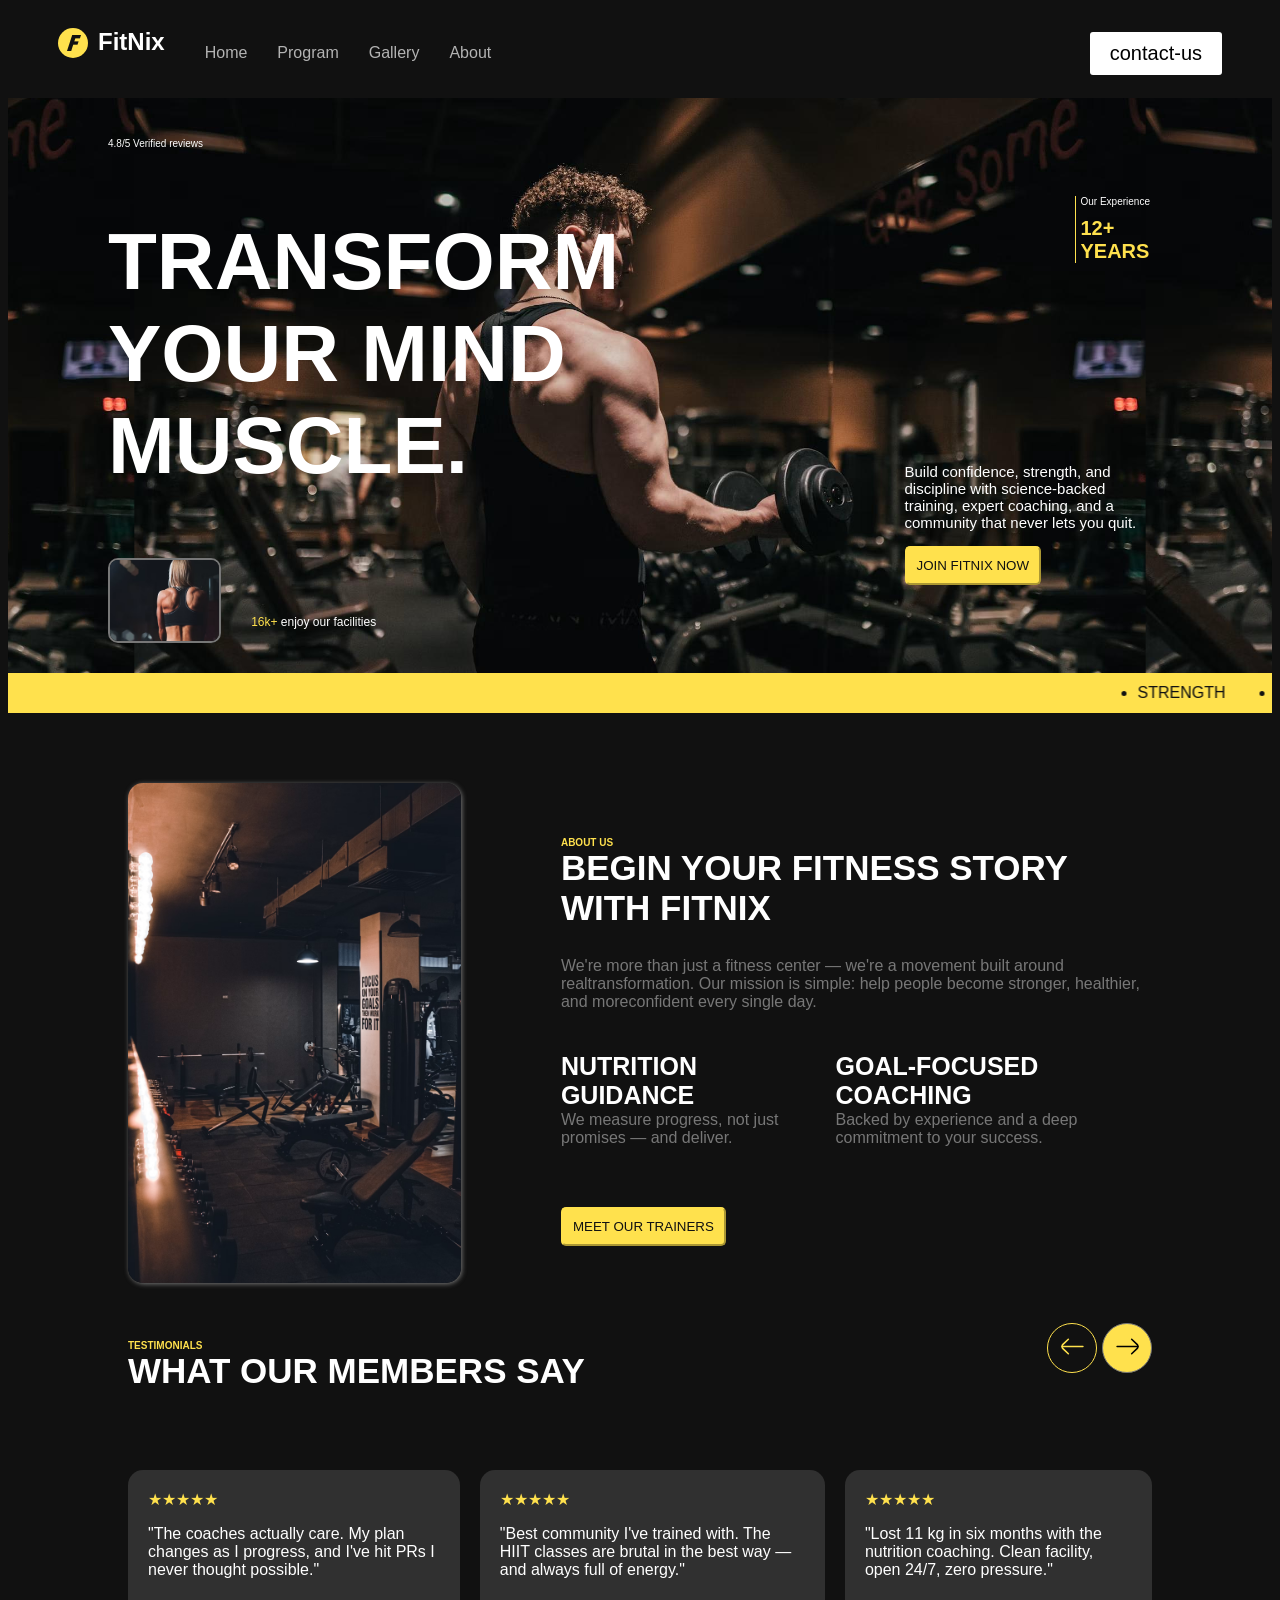
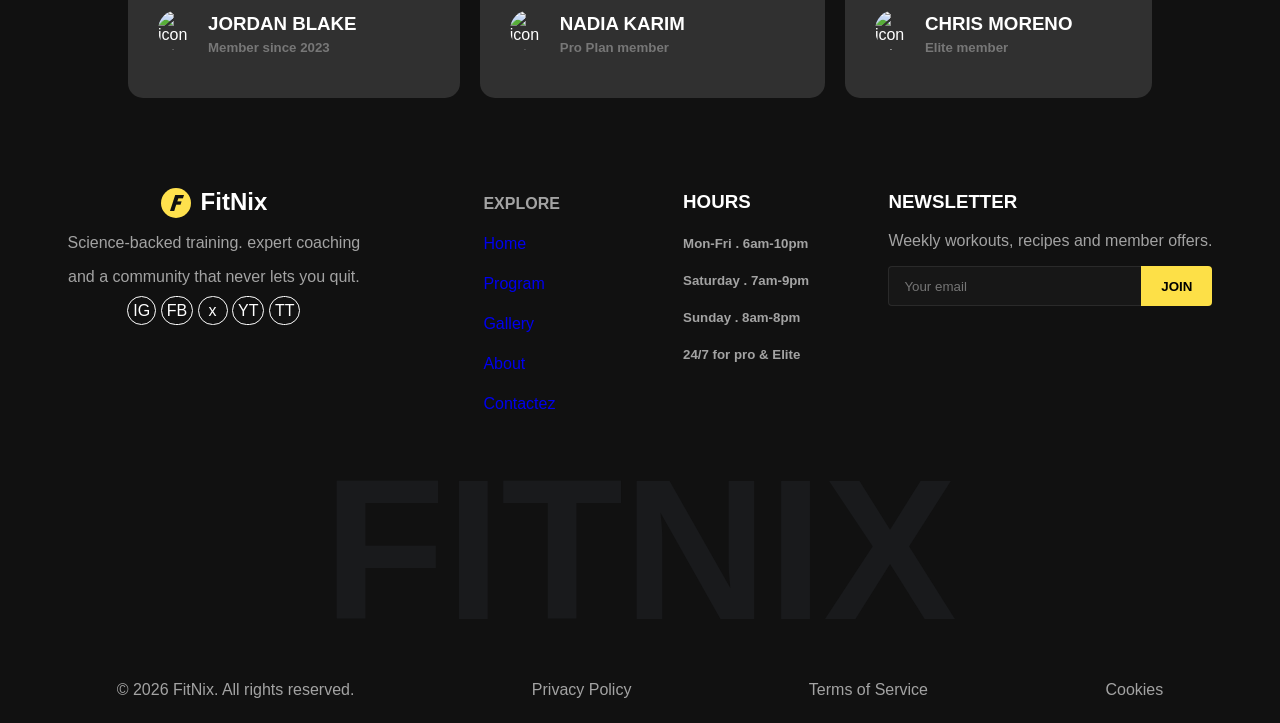
==== commit 4d053f8a: "CSS : fix problem de input dans le footer" ====
--- a/index.html
+++ b/index.html
@@ -269,7 +269,7 @@
             <div class="NEWSLETTER">
                 <h3>NEWSLETTER</h3>
                 <p>Weekly workouts, recipes and member offers.</p>
-                <form action="POST">
+                <form action="">
                     <input type="email" class="email" name="email" placeholder="Your email">
                     <button class="JOIN">JOIN</button>
                 </form>
--- a/style.css
+++ b/style.css
@@ -645,6 +645,147 @@
 
   .btn-join {
     margin-top: 50px;
+    .image-hero {
+        display: block;
+        gap: 0px
+    }
+
+    .image-hero img {
+        width: 80%;
+        height: 60%;
+        align-items: center;
+        display: block;
+        margin: 0 auto;
+    }
+
+    .image-hero p {
+        padding-top: 10px;
+        font-size: 12px;
+        color: #777777;
+    }
+
+    .join p {
+        color: #777777;
+    }
+
+    .btn-join {
+        margin-top: 50px;
+        display: flex;
+        justify-content: center;
+        align-items: center;
+    }
+
+    /* section 3 : */
+
+    .adoutsection {
+        margin-top: 20px;
+        margin-bottom: 20px;
+        display: inline;
+        gap: 0;
+    }
+
+    .adoutsection img {
+        display: none;
+    }
+
+    .adoutOption {
+        display: flex;
+        flex-direction: column;
+        justify-content: center;
+        align-items: center;
+    }
+
+    .adoutOption p {
+        margin-bottom: 5px;
+    }
+
+    .btn-description {
+        display: flex;
+        justify-content: center;
+        width: 100%;
+        margin: 30px 0;
+    }
+
+    /* section 4 : */
+    .testimonials {
+        margin: 0;
+        padding: 0;
+    }
+
+    .tewt-testimonialshead {
+        width: 100%;
+    }
+
+    .btn-testimonialshead {
+        display: none;
+    }
+
+    .testimonial-grid {
+        flex-direction: column;
+        margin-bottom: 30px;
+    }
+}
+
+.Foter {
+    display: flex;
+    flex-wrap: wrap;
+}
+
+.Réseau_social * {
+    color: #ffffff;
+    text-decoration: none;
+    padding: 5px;
+    border-radius: 20px;
+    border-color: #222222;
+    border: 1px solid;
+}
+
+.Réseau_social .x {
+    padding-inline: 10px;
+}
+
+.logo-Réseau {
+    display: flex;
+    flex-wrap: wrap;
+    flex-direction: column;
+    align-items: center;
+}
+
+.logo-Réseau {
+    text-align: center;
+    margin-top: 15px;
+
+}
+
+footer {
+    display: block;
+}
+
+.footer1 * {
+    text-decoration: none;
+    list-style: none;
+}
+
+.footer1 {
+    display: flex;
+    flex-wrap: wrap;
+    justify-items: center;
+    justify-content: space-around;
+}
+
+.Foter_FITNIX {
+    text-align: center;
+    color: #191A1C;
+}
+
+.Foter_FITNIX h2 {
+    max-width: 100%;
+    width: auto;
+    margin: 0;
+    font-size: 15vw;
+}
+
+.Bottom-Pied {
     display: flex;
     justify-content: center;
     align-items: center;
@@ -778,12 +919,44 @@
 
 .menu-pied li {
   margin-top: 10px;
+    margin: 22px;
+}
+
+.menu-pied li {
+    margin-top: 10px;
 }
 
 footer p,
 .menu-pied li,
 .HOURS h5 {
   color: #A3A3A3;
+  
+}
+
+.email {
+    flex: 1;
+    background-color: #171717;
+    border: 1px solid #2a2a2a;
+    border-right: none;
+    padding: 12px 15px;
+    color: #fff;
+    border-radius: 4px 0 0 4px;
+    outline: none;
+    height: 40px;
+}
+
+.NEWSLETTER form {
+    display: flex;
+}
+
+.JOIN {
+    background-color: #fde047;
+    color: #000;
+    border: none;
+    padding: 0 20px;
+    font-weight: bold;
+    border-radius: 0 4px 4px 0;
+    cursor: pointer;
 }
 
 
@@ -792,95 +965,94 @@
 
 
 .programme-section1 {
-  background-image: url(Images/p9.png);
-  height: 700px;
-  margin-bottom: 50px;
+    background-image: url(Images/p9.png);
+    height: 700px;
+    margin-bottom: 50px;
 
 
 }
 
 .programme-parent1 {
-  display: flex;
-  justify-content: center;
-  gap: 10px;
-  flex-direction: column;
+    display: flex;
+    justify-content: center;
+    gap: 10px;
+    flex-direction: column;
 }
 
 .programme-title div {
-  display: flex;
-  align-items: center;
-  gap: 5px;
+    display: flex;
+    align-items: center;
+    gap: 5px;
 }
 
 .programme-title div p {
-  width: 30px;
-  height: 3px;
-  background-color: #debd17;
-  border-radius: 2px;
+    width: 30px;
+    height: 3px;
+    background-color: #debd17;
+    border-radius: 2px;
 }
 
 .programme-nos {
-  color: #c0a313;
+    color: #c0a313;
 }
 
 .programme-description {
-  line-height: 1.5;
-  font-weight: bold;
-  font-size: 13px;
-  color: #777777;
-  margin-left: 170px;
+    line-height: 1.5;
+    font-weight: bold;
+    font-size: 13px;
+    color: #777777;
+    margin-left: 170px;
 }
 
 .programme-description span {
-  display: block;
+    display: block;
 }
 
 .programme-title h2 {
-  font-size: 60px;
-  margin-left: 170px;
-  margin-top: 120px;
-  margin-bottom: 0px;
+    font-size: 60px;
+    margin-left: 170px;
+    margin-top: 120px;
+    margin-bottom: 0px;
 }
 
 .programme-title h2 span {
-  color: #eac50d;
+    color: #eac50d;
 }
 
 
 .btn {
-  border: 3px solid;
-  background-color: #FFE14D;
-  width: 350px;
-  height: 60px;
-  border-radius: 25px;
-  font-weight: bold;
-  text-align: center;
-  margin-left: 170px;
-  font-size: 20px;
+    border: 3px solid;
+    background-color: #FFE14D;
+    width: 350px;
+    height: 60px;
+    border-radius: 25px;
+    font-weight: bold;
+    text-align: center;
+    margin-left: 170px;
+    font-size: 20px;
 }
 
 /* title-programme */
 .title-programme {
-  display: flex;
-  flex-direction: column;
-  align-items: center;
-  gap: 0px;
-  margin-bottom: 30px;
-  justify-content: center;
+    display: flex;
+    flex-direction: column;
+    align-items: center;
+    gap: 0px;
+    margin-bottom: 30px;
 }
 
 .title-programme p {
-  margin-top: 0px;
-  color: #777777;
-  padding-top: 0px;
-  line-height: 0.5;
+    margin-top: 0px;
+    color: #777777;
+    padding-top: 0px;
+    line-height: 0.5;
 }
 
 .title-programme div {
-  width: 50px;
-  height: 5px;
-  background-color: #FFE14D;
-  border-radius: 10px;
+    width: 50px;
+    height: 5px;
+    background-color: #FFE14D;
+    border-radius: 10px;
 }
 
 /* section_cart */
@@ -915,63 +1087,6 @@
 
 }
 
-@media (max-width: 768px) {
-
-  .programme-title h2,
-  .programme-description {
-    margin-left: 0px;
-  }
-
-  .btn {
-    margin-left: 115px;
-    margin-top: 30px;
-
-  }
-  .programme-section2{
-       margin-left: 250px;
-  }
-
-  .programme-section1 {
-    margin-bottom: 0px;
-  }
-
-  .title-programme {
-    margin-top: 0px;
-    margin-left: 140px;
-  }
-  .plan-toggle{
-    width: 320px;
-  }
-
-  .title-programme p {
-    margin-top: 5px;
-  }
-
-  .title-programme p span {
-    display: block;
-    margin-top: 15px;
-  }
-  
-.programme-card{
-  min-width: 500px;
-}
-.plan-div{
-  margin-left: 80px;
-}
-.plan-card-parent{
-  flex-direction: column;
-  
-}
-.plan-card,.plan-card-pro{
-  width: 500px;
-  border:2px solid #A3A3A3;
-}
-.plan-heading{
-  margin-left: 80px;
-  margin-bottom: 0;
-}
-}
-
 .programme-number {
   padding-top: 10 0px;
   position: absolute;
@@ -991,150 +1106,197 @@
 
 .programme-details {
   color: #FFE14D;
+    margin-left: 40px;
+    margin-right: 40px;
+    margin-top: 50px;
+}
+
+.programme-card-parent {
+    display: grid;
+    grid-template-columns: 1fr 1fr 1fr 1fr;
+    gap: 20px;
+}
+
+img {
+    width: 100%;
+    ;
+    height: 250px;
+    border-radius: 20px;
+}
+
+.programme-card {
+    border-radius: 20px;
+    position: relative;
+    width: 100%;
+    height: 450px;
+    border: 1px solid rgba(255, 215, 0, 0.35);
+    box-shadow: #a7a28a 5px 5px 5px;
+    /* background-color: #292D32; */
+}
+
+.programme-number {
+    padding-top: 10 0px;
+    position: absolute;
+    top: 20px;
+    left: 20px;
+    color: #FFE14D;
+}
+
+.programme-info {
+    padding: 20px;
+
+}
+
+.programme-info p {
+    color: #777777;
+}
+
+.programme-details {
+    color: #FFE14D;
 
 }
 
 .programme-details :first-child {
-  margin-right: 30px;
+    margin-right: 30px;
 }
 
 /* 3eme partie */
 .plan-heading p:first-child {
-  width: 30px;
-  height: 3px;
-  background-color: #debd17;
-  border-radius: 2px;
+    width: 30px;
+    height: 3px;
+    background-color: #debd17;
+    border-radius: 2px;
 }
 
 .plan-nos-title {
-  display: flex;
-  gap: 10px;
-  color: #FFE14D;
-  margin-top: 30px;
+    display: flex;
+    gap: 10px;
+    color: #FFE14D;
+    margin-top: 30px;
 
 }
 
 .plan-heading {
-  display: flex;
-  align-items: center;
-  justify-content: center;
-  flex-direction: column;
+    display: flex;
+    align-items: center;
+    justify-content: center;
+    flex-direction: column;
 }
 
 .plan-heading h2+p {
-  margin-top: 0px;
-  color: #777777;
+    margin-top: 0px;
+    color: #777777;
 }
 
 .plan-toggle {
-  border: 1px solid #777777;
-  border-radius: 25px;
-  padding: 20px;
-  padding-left: 0px;
+    border: 1px solid #777777;
+    border-radius: 25px;
+    padding: 20px;
+    padding-left: 0px;
 }
 
 .plan-toggle .toggle-option-active {
-  border-radius: 25px;
-  border: 2px solid #0a0909;
-  padding: 20px;
-  background-color: #FFE14D;
-  color: #111111;
+    border-radius: 25px;
+    border: 2px solid #0a0909;
+    padding: 20px;
+    background-color: #FFE14D;
+    color: #111111;
 
 }
 
 /* formule */
 .plan-card-parent {
-  display: flex;
-  justify-content: center;
-  gap: 50px;
+    display: flex;
+    justify-content: center;
+    gap: 50px;
 }
 
 .plan-card {
-  background-color: #191A1C;
-  display: flex;
-  align-items: start;
-  flex-direction: column;
-  padding: 5px 20px;
-  border-radius: 25px;
-  padding-top: 5px;
+    background-color: #191A1C;
+    display: flex;
+    align-items: start;
+    flex-direction: column;
+    padding: 5px 20px;
+    border-radius: 25px;
+    padding-top: 5px;
 
 }
 
 .plan-card h3 {
-  font-size: 20px;
+    font-size: 20px;
 }
 
 .plan-description {
-  color: #777777;
-  margin-top: 0px;
+    color: #777777;
+    margin-top: 0px;
 }
 
 .plan-price .dolar {
-  color: #FFE14D;
-  position: absolute;
-  top: 0px;
-  left: 0px;
+    color: #FFE14D;
+    position: absolute;
+    top: 0px;
+    left: 0px;
 }
 
 .plan-price {
-  position: relative;
+    position: relative;
 }
 
 .plan-price .number {
-  color: #FFE14D;
-  font-size: 40px;
-  margin-left: 10px;
+    color: #FFE14D;
+    font-size: 40px;
+    margin-left: 10px;
 }
 
 .plan-features {
-  color: #bfbfbf;
+    color: #bfbfbf;
 }
 
 .btn-outline {
-  display: block;
-  border: 1px solid #777777;
-  list-style: none;
-  text-decoration: none;
-  color: white;
-  width: 80%;
-  height: 30px;
-  border-radius: 10px;
-  text-align: center;
-  padding-top: 6px;
+    display: block;
+    border: 1px solid #777777;
+    list-style: none;
+    text-decoration: none;
+    color: white;
+    width: 80%;
+    height: 30px;
+    border-radius: 10px;
+    text-align: center;
+    padding-top: 6px;
 }
 
 hr {
-  width: 100%;
+    width: 100%;
 }
 
 .plan-card-parent {
-  margin-top: 50px;
+    margin-top: 50px;
 }
 
 .tete-formule-pro {
-  display: flex;
-  gap: 40px;
+    display: flex;
+    gap: 40px;
 }
 
 .tete-formule-pro span {
-  margin-top: 12px;
-  border: 1px solid #777777;
-  border-radius: 10px;
-  color: #FFE14D;
-  background-color: #0a0909;
-  text-align: center;
-  padding-top: 9px;
-  width: 180px;
-  margin-bottom: 10px;
+    margin-top: 12px;
+    border: 1px solid #777777;
+    border-radius: 10px;
+    color: #FFE14D;
+    background-color: #0a0909;
+    text-align: center;
+    padding-top: 9px;
+    width: 180px;
+    margin-bottom: 10px;
 
 }
 
 .plan-card-pro {
-  background-color: #FFE14D;
-  padding: 5px 20px;
-  border-radius: 25px;
-  padding-top: 5px;
-  color: #0a0909;
+    background-color: #FFE14D;
+    padding: 5px 20px;
+    border-radius: 25px;
+    padding-top: 5px;
+    color: #0a0909;
 }
 
 .plan-card-pro .plan-price span {
@@ -1148,155 +1310,155 @@
 }
 
 .plan-card-pro .plan-description {
-  color: #111111;
+    color: #111111;
 }
 
 .btn-dark {
-  display: block;
-  width: 90%;
-  padding: 12px;
-  margin: 20px 0px;
-  border: 1px solid #777777;
-  text-decoration: none;
-  color: white;
-  border-radius: 6px;
-  text-align: center;
-  background-color: #0a0909;
+    display: block;
+    width: 90%;
+    padding: 12px;
+    margin: 20px 0px;
+    border: 1px solid #777777;
+    text-decoration: none;
+    color: white;
+    border-radius: 6px;
+    text-align: center;
+    background-color: #0a0909;
 }
 
 /* contact */
 .body-contact {
-  background-image:
-    url("/Images/p7.png");
-  background-position: center;
-  background-repeat: no-repeat;
-  color: white;
+    background-image:
+        url("/Images/p7.png");
+    background-position: center;
+    background-repeat: no-repeat;
+    color: white;
 }
 
 .grand-parent-contact {
-  display: flex;
-  justify-content: space-between;
-  align-items: center;
-  gap: 60px;
-  max-width: 1400px;
-  margin: 0 auto;
+    display: flex;
+    justify-content: space-between;
+    align-items: center;
+    gap: 60px;
+    max-width: 1400px;
+    margin: 0 auto;
 }
 
 
 .contact-us {
-  display: flex;
-  align-items: center;
-  gap: 10px;
+    display: flex;
+    align-items: center;
+    gap: 10px;
 }
 
 .contact-us div {
-  width: 32px;
-  height: 3px;
-  background: #FFE14D;
-  border-radius: 5px;
+    width: 32px;
+    height: 3px;
+    background: #FFE14D;
+    border-radius: 5px;
 }
 
 .contact-us h5 {
-  color: #FFE14D;
-  letter-spacing: 2px;
+    color: #FFE14D;
+    letter-spacing: 2px;
 }
 
 .big-title-contact p {
-  font-size: 50px;
-  font-weight: 800;
-  line-height: 1.15;
-  margin: 22px 0;
+    font-size: 50px;
+    font-weight: 800;
+    line-height: 1.15;
+    margin: 22px 0;
 }
 
 .big-title-contact p span {
-  display: block;
-  color: #FFE14D;
+    display: block;
+    color: #FFE14D;
 }
 
 .parent-contact-us .discription {
-  color: #b8b8b8;
-  line-height: 1.8;
+    color: #b8b8b8;
+    line-height: 1.8;
 }
 
 .parent-contact-us .discription span {
-  display: block;
+    display: block;
 }
 
 /* contact information */
 .adress,
 .tele,
+.email-form {
+    display: flex;
+    align-items: center;
+    gap: 20px;
+    margin-top: 18px;
+}
+
+.icon {
+    width: 48px;
+    height: 48px;
+}
+
 .email {
-  display: flex;
-  align-items: center;
-  gap: 20px;
-  margin-top: 18px;
-}
-
-.icon {
-  width: 48px;
-  height: 48px;
-}
-
-.email {
-  gap: 40px;
+    gap: 40px;
 }
 
 /* form */
 .title-form-contact {
-  display: flex;
-  flex-direction: column;
-  gap: 20px;
-  align-items: stretch;
-  width: 500px;
-  margin-top: 100px;
+    display: flex;
+    flex-direction: column;
+    gap: 20px;
+    align-items: stretch;
+    width: 500px;
+    margin-top: 100px;
 }
 
 .title-form-contact h3 {
-  margin: 0px;
-  text-align: center;
-  font-size: 24px;
+    margin: 0px;
+    text-align: center;
+    font-size: 24px;
 
 }
 
 .form {
-  display: flex;
-  flex-direction: column;
-  gap: 18px;
-  width: 100%;
-  padding: 30px;
-  border: 1px solid #472f02;
-  border-radius: 20px;
-  background: #0F0F0FD1;
+    display: flex;
+    flex-direction: column;
+    gap: 18px;
+    width: 100%;
+    padding: 30px;
+    border: 1px solid #472f02;
+    border-radius: 20px;
+    background: #0F0F0FD1;
 }
 
 .form input,
 .form select,
 .form textarea {
-  border: 1px solid #414141;
-  border-radius: 10px;
-  background: rgba(255, 255, 255, 0.03);
-  color: white;
-  font: inherit;
-  font-size: 14px;
-  outline: none;
-  transition: border 1s ease;
+    border: 1px solid #414141;
+    border-radius: 10px;
+    background: rgba(255, 255, 255, 0.03);
+    color: white;
+    font: inherit;
+    font-size: 14px;
+    outline: none;
+    transition: border 1s ease;
 }
 
 .form input,
 .form select {
-  height: 48px;
+    height: 48px;
 }
 
 .form input::placeholder,
 .form textarea::placeholder {
-  color: #aaa;
+    color: #aaa;
 }
 
 /* select */
 .form select option {
-  background: #151515;
-  outline: none;
-  color: white;
+    background: #151515;
+    outline: none;
+    color: white;
 
 }
 
@@ -1304,55 +1466,254 @@
 .form input:focus,
 .form select:focus,
 .form textarea:focus {
-  border-color: #FFE14D;
+    border-color: #FFE14D;
 }
 
 /* textearea */
 .form textarea {
-  min-height: 120px;
+    min-height: 120px;
 }
 
 /* button */
 .form button {
-  width: 100%;
-  padding: 15px;
-  margin: 0;
-  border: 1px solid #FFE14D;
-  border-radius: 10px;
-  background: #FFE14D;
-  color: #111;
-  font-size: 14px;
-  font-weight: 800;
-  transition: transform 1s ease, background-color 1s ease
+    width: 100%;
+    padding: 15px;
+    margin: 0;
+    border: 1px solid #FFE14D;
+    border-radius: 10px;
+    background: #FFE14D;
+    color: #111;
+    font-size: 14px;
+    font-weight: 800;
+    transition: transform 1s ease, background-color 1s ease
 }
 
 .form button:hover {
-  background: #fff078;
-  transform: translateY(-2px);
+    background: #fff078;
+    transform: translateY(-2px);
 }
 
 
 /* mobile */
 @media (max-width: 760px) {
-  .grand-parent-contact {
+    .grand-parent-contact {
+        flex-direction: column;
+        align-items: center;
+    }
+
+    .title-form-contact {
+        width: 100%;
+        margin-top: 10px;
+    }
+
+
+    .icon {
+        width: 42px;
+        height: 42px;
+    }
+
+    .adress,
+    .tele,
+    .email {
+        gap: 0px;
+    }
+}
+@media (max-width: 768px) {
+  .programme-section1 {
+    margin-bottom: 0;
+    padding: 50px 20px;
+    background-size: cover;
+    background-position: center;
+  }
+
+  .programme-title h2 {
+    font-size: 30px;
+    margin: 30px;
+  }
+
+  .programme-description {
+    margin: 20px 0; 
+  }
+  .btn {
+    width: 100%;
+    margin: 20px 0 0;
+    font-size: 16px;
+  }
+
+  .title-programme {
+    margin: 30px 16px;
+    text-align: center;
+  }
+
+  .title-programme p {
+    margin-top: 5px;
+  }
+
+  .title-programme p span {
+    display: block;
+    margin-top: 15px;
+  }
+
+  .programme-section2 {
+    margin: 30px 16px;
+  }
+
+  .programme-card-parent {
+    display: flex;
+    flex-wrap: wrap;
+    justify-content: center;
+    gap: 20px;
+  }
+
+  .programme-card img {
+    width: 100%;
+    height: 220px;
+  }
+
+  /* formule */
+  .plan-div {
+    margin: 0 16px;
+  }
+
+  .plan-heading {
+    margin: 0;
+    text-align: center;
+  }
+
+  .plan-heading h2 {
+    font-size: 24px;
+  }
+
+/* section about */
+
+  .plan-card-parent {
+    display: flex;
     flex-direction: column;
     align-items: center;
-  }
-
-  .title-form-contact {
+    gap: 25px;
+    margin: 30px 0;
+  }
+
+  .plan-card,.plan-card-pro {
+      border: 2px solid #A3A3A3;
+  }
+
+  .tete-formule-pro {
+    flex-wrap: wrap;
+  }
+
+
+}
+.about-section {
+    height: 100%;
+    margin: 50px 0;
+}
+
+.about-info {
+    color: rgb(255, 255, 255);
+}
+
+.about-small-title {
+    color: #FFE14D;
+}
+
+.about-description {
+    color: #777777;
+}
+
+.about-parent {
+    display: flex;
+    gap: 20px;
+}
+
+.about-advantages {
+    color: rgb(255, 255, 255);
+    display: grid;
+    grid-template-columns: 1fr 1fr;
+    gap: 12px;
+    padding: 0 20px;
+}
+
+.about-advantage {
+    display: flex;
+    align-items: center;
+    gap: 5px;
+}
+
+.about-image img {
     width: 100%;
+    height: 300px;
+}
+
+.btn-yellow {
+    display: flex;
+    height: 30px;
+    width: 200px;
+    justify-content: center;
+    align-items: center;
+    color: #111111;
+    background-color: #FFE14D;
+    border: #FFE14D;
+    margin-left: 30px;
+    border: 1px none #424242;
+    border-radius: 5px;
+    text-decoration: none;
+}
+
+.about-stats {
+    color: rgb(252, 252, 253);
+    display: flex;
+    width: 100%;
+    gap: 30px;
+    padding: 20px;
+}
+
+.about-stat {
+    border: 1px solid #424242;
+    border-radius: 5px;
+    background-color: black;
+    margin-right: 70px;
+    padding-left: 10px;
+    padding-right: 10px;
+    padding-bottom: 14px;
+    padding-top: 14px;
+}
+
+.about-stat-number {
+    color: #FFE14D;
+    font-size: 45px;
+    font-weight: bold;
+}
+
+.about-icon {
+    border: 1px solid #FFE14D;
+    border-radius: 25px;
+    background-color: rgb(4, 4, 4);
+    width: 22px;
+    height: 22px;
+}
+
+@media (max-width: 768px) {
+  .plan-card-parent {
+    display: inline;
+}
+ .about-image {
+    display: none;
+ }
+
+ .about-stats {
+    display: inline;
+ }
+
+ .about-stat {
+    margin-right: 10px;
+ }
+ .about-stat + .about-stat{
+    margin-top: 10px ;
+ }
+
+ .btn-yellow {
     margin-top: 10px;
-  }
-
-
-  .icon {
-    width: 42px;
-    height: 42px;
-  }
-
-  .adress,
-  .tele,
-  .email {
-    gap: 0px;
-  }
-}+ }
+}
+/* fin about */
